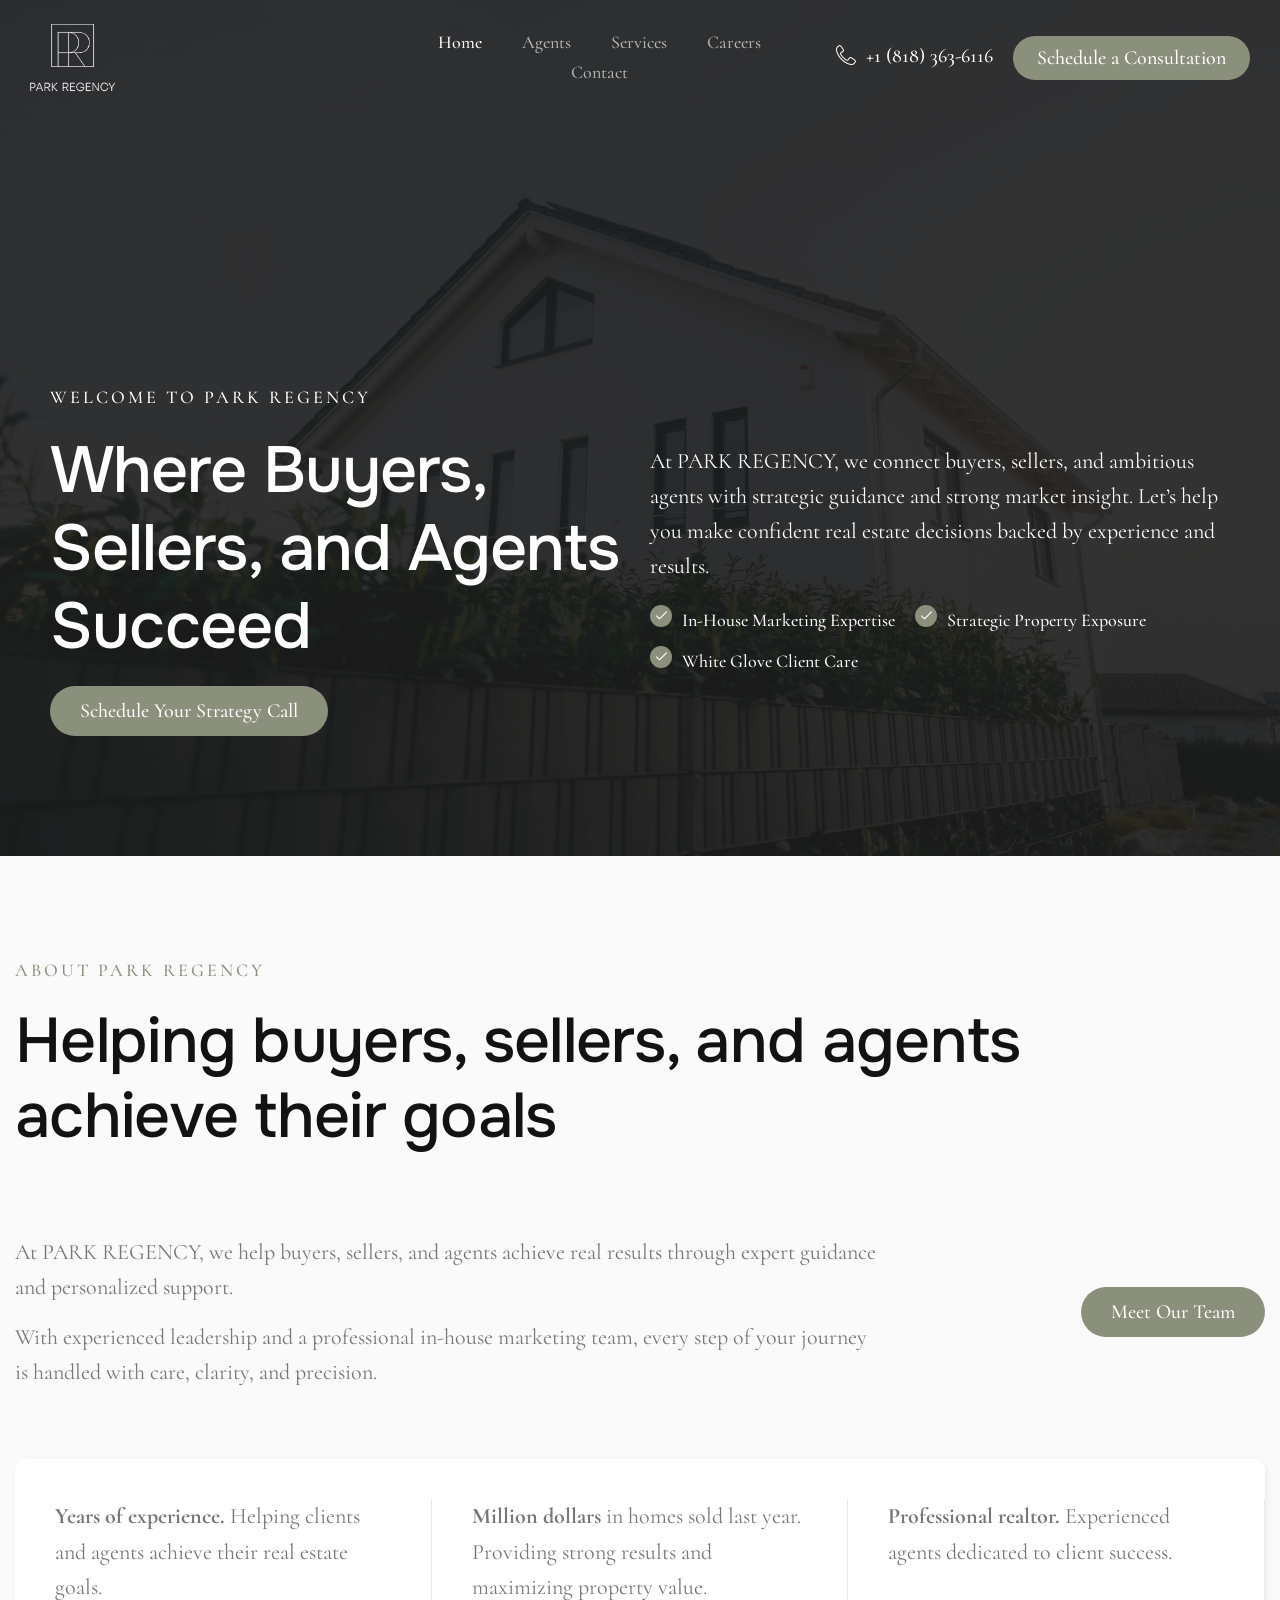
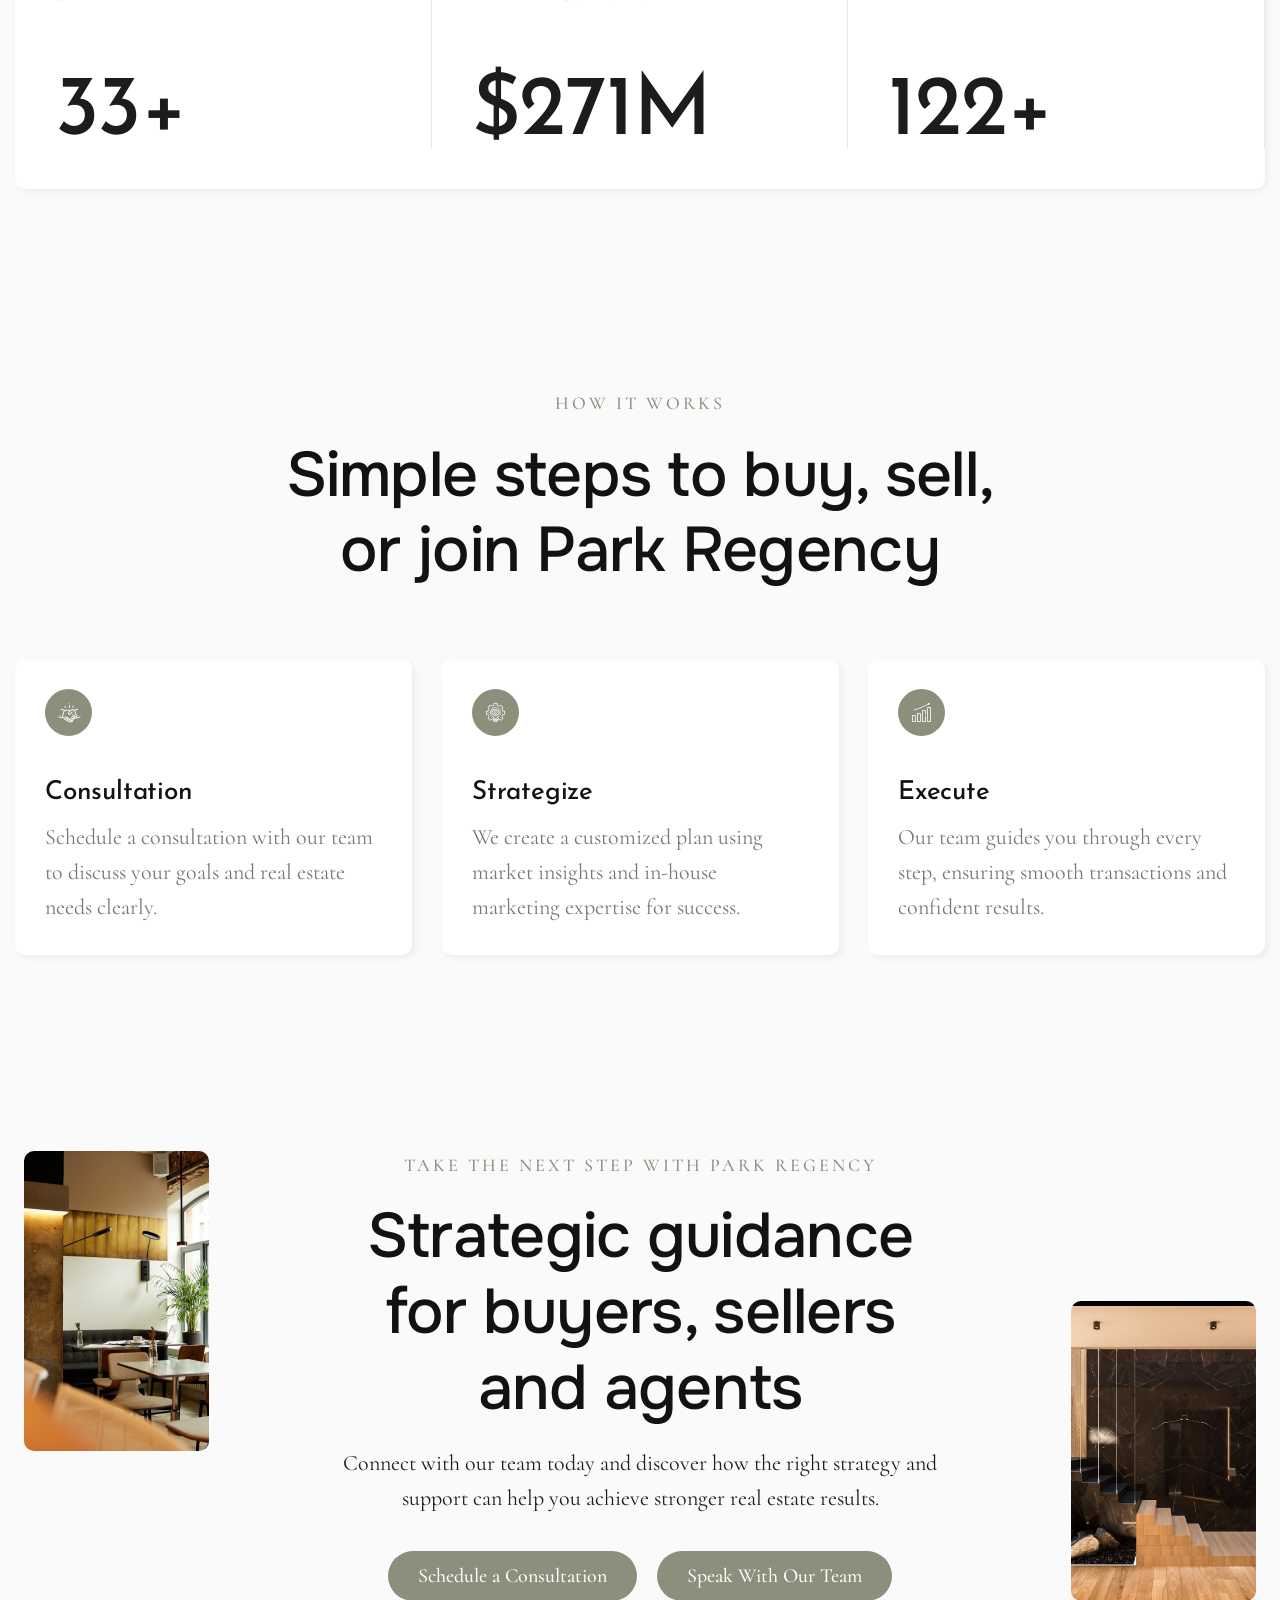
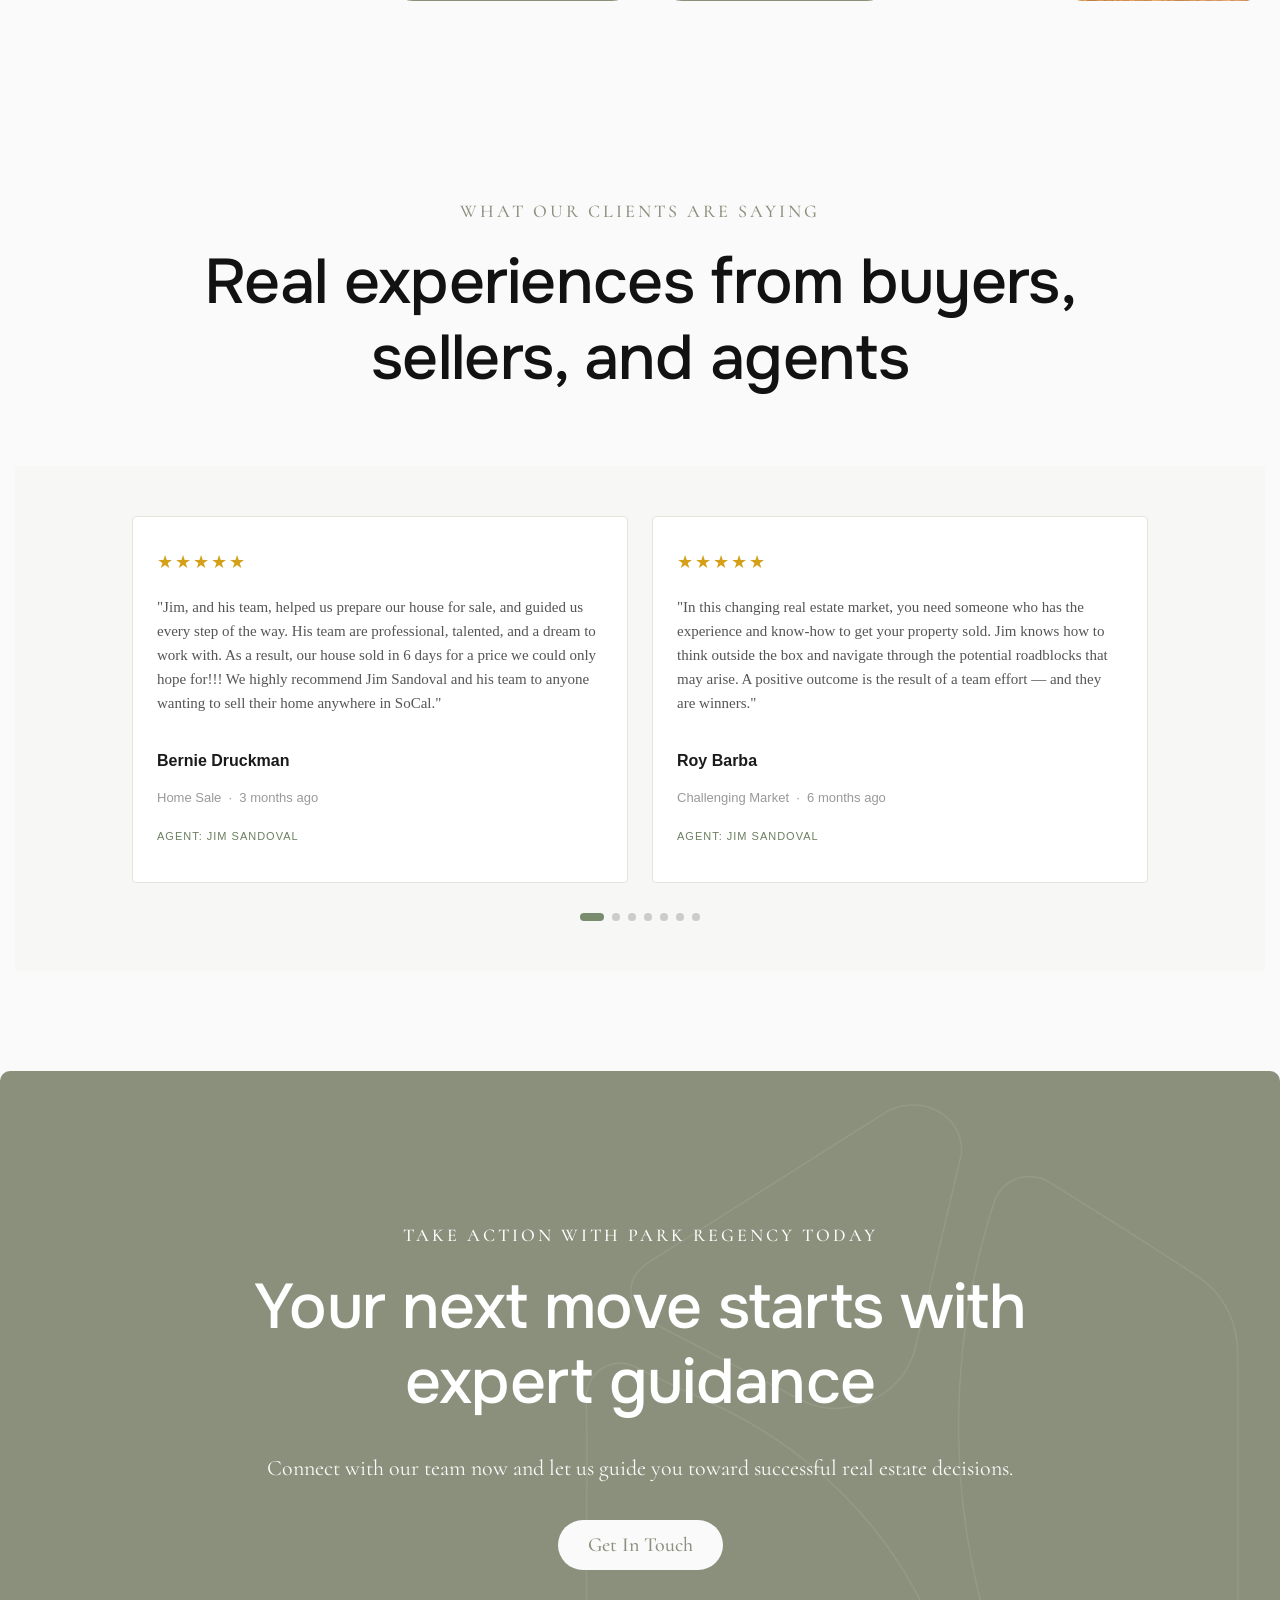
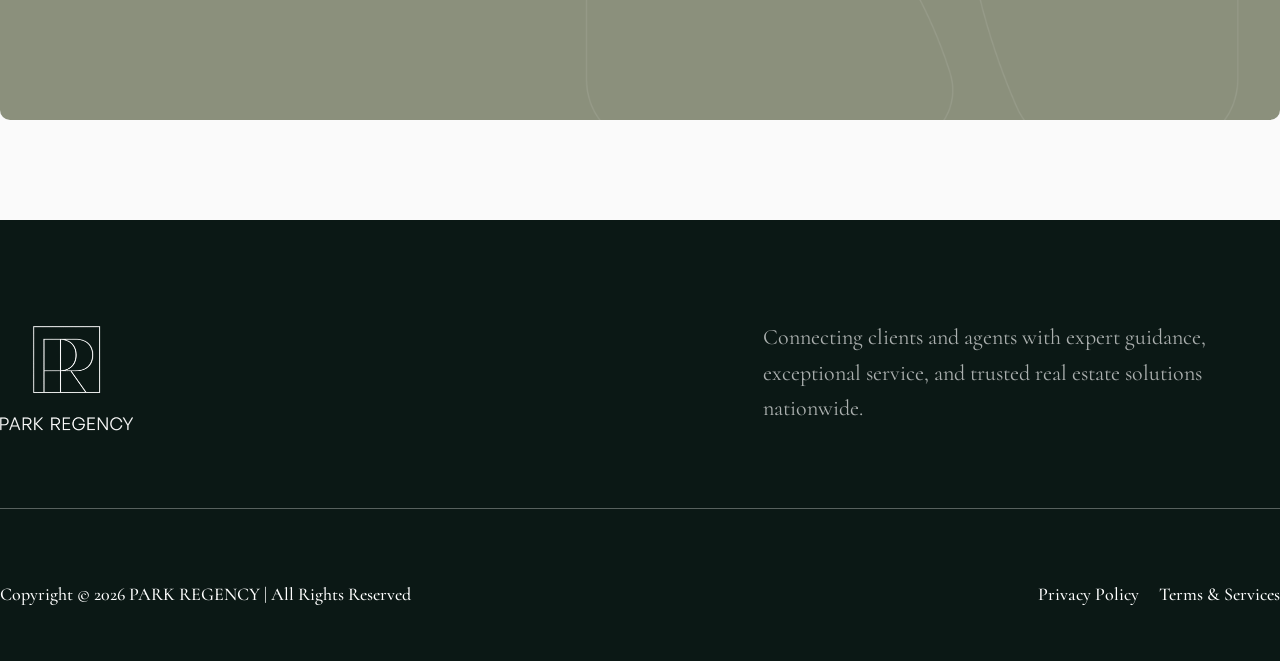
==== index.html @ 2a112068 "Static export of Park Regency website (Home, Agents, Careers, Services, Contact) Fully self-containe" ====
<!doctype html>
<html lang="en-US">
<head>
	<meta charset="UTF-8">
	<meta name="viewport" content="width=device-width, initial-scale=1">
	<link rel="profile" href="https://gmpg.org/xfn/11">
	<title>Park Regency</title>
<meta name='robots' content='max-image-preview:large' />
<style id='wp-img-auto-sizes-contain-inline-css'>
img:is([sizes=auto i],[sizes^="auto," i]){contain-intrinsic-size:3000px 1500px}
/*# sourceURL=wp-img-auto-sizes-contain-inline-css */
</style>

<link rel='stylesheet' id='gum-elementor-addon-css' href='./wp-content/plugins/gum-elementor-addon/css/style.css?ver=6.9.5' media='all' />
<link rel='stylesheet' id='owl.carousel-css' href='./wp-content/plugins/gum-elementor-addon//css/owl.carousel.css?ver=6.9.5' media='all' />
<style id='wp-emoji-styles-inline-css'>

	img.wp-smiley, img.emoji {
		display: inline !important;
		border: none !important;
		box-shadow: none !important;
		height: 1em !important;
		width: 1em !important;
		margin: 0 0.07em !important;
		vertical-align: -0.1em !important;
		background: none !important;
		padding: 0 !important;
	}
/*# sourceURL=wp-emoji-styles-inline-css */
</style>
<style id='global-styles-inline-css'>
:root{--wp--preset--aspect-ratio--square: 1;--wp--preset--aspect-ratio--4-3: 4/3;--wp--preset--aspect-ratio--3-4: 3/4;--wp--preset--aspect-ratio--3-2: 3/2;--wp--preset--aspect-ratio--2-3: 2/3;--wp--preset--aspect-ratio--16-9: 16/9;--wp--preset--aspect-ratio--9-16: 9/16;--wp--preset--color--black: #000000;--wp--preset--color--cyan-bluish-gray: #abb8c3;--wp--preset--color--white: #ffffff;--wp--preset--color--pale-pink: #f78da7;--wp--preset--color--vivid-red: #cf2e2e;--wp--preset--color--luminous-vivid-orange: #ff6900;--wp--preset--color--luminous-vivid-amber: #fcb900;--wp--preset--color--light-green-cyan: #7bdcb5;--wp--preset--color--vivid-green-cyan: #00d084;--wp--preset--color--pale-cyan-blue: #8ed1fc;--wp--preset--color--vivid-cyan-blue: #0693e3;--wp--preset--color--vivid-purple: #9b51e0;--wp--preset--gradient--vivid-cyan-blue-to-vivid-purple: linear-gradient(135deg,rgb(6,147,227) 0%,rgb(155,81,224) 100%);--wp--preset--gradient--light-green-cyan-to-vivid-green-cyan: linear-gradient(135deg,rgb(122,220,180) 0%,rgb(0,208,130) 100%);--wp--preset--gradient--luminous-vivid-amber-to-luminous-vivid-orange: linear-gradient(135deg,rgb(252,185,0) 0%,rgb(255,105,0) 100%);--wp--preset--gradient--luminous-vivid-orange-to-vivid-red: linear-gradient(135deg,rgb(255,105,0) 0%,rgb(207,46,46) 100%);--wp--preset--gradient--very-light-gray-to-cyan-bluish-gray: linear-gradient(135deg,rgb(238,238,238) 0%,rgb(169,184,195) 100%);--wp--preset--gradient--cool-to-warm-spectrum: linear-gradient(135deg,rgb(74,234,220) 0%,rgb(151,120,209) 20%,rgb(207,42,186) 40%,rgb(238,44,130) 60%,rgb(251,105,98) 80%,rgb(254,248,76) 100%);--wp--preset--gradient--blush-light-purple: linear-gradient(135deg,rgb(255,206,236) 0%,rgb(152,150,240) 100%);--wp--preset--gradient--blush-bordeaux: linear-gradient(135deg,rgb(254,205,165) 0%,rgb(254,45,45) 50%,rgb(107,0,62) 100%);--wp--preset--gradient--luminous-dusk: linear-gradient(135deg,rgb(255,203,112) 0%,rgb(199,81,192) 50%,rgb(65,88,208) 100%);--wp--preset--gradient--pale-ocean: linear-gradient(135deg,rgb(255,245,203) 0%,rgb(182,227,212) 50%,rgb(51,167,181) 100%);--wp--preset--gradient--electric-grass: linear-gradient(135deg,rgb(202,248,128) 0%,rgb(113,206,126) 100%);--wp--preset--gradient--midnight: linear-gradient(135deg,rgb(2,3,129) 0%,rgb(40,116,252) 100%);--wp--preset--font-size--small: 13px;--wp--preset--font-size--medium: 20px;--wp--preset--font-size--large: 36px;--wp--preset--font-size--x-large: 42px;--wp--preset--spacing--20: 0.44rem;--wp--preset--spacing--30: 0.67rem;--wp--preset--spacing--40: 1rem;--wp--preset--spacing--50: 1.5rem;--wp--preset--spacing--60: 2.25rem;--wp--preset--spacing--70: 3.38rem;--wp--preset--spacing--80: 5.06rem;--wp--preset--shadow--natural: 6px 6px 9px rgba(0, 0, 0, 0.2);--wp--preset--shadow--deep: 12px 12px 50px rgba(0, 0, 0, 0.4);--wp--preset--shadow--sharp: 6px 6px 0px rgba(0, 0, 0, 0.2);--wp--preset--shadow--outlined: 6px 6px 0px -3px rgb(255, 255, 255), 6px 6px rgb(0, 0, 0);--wp--preset--shadow--crisp: 6px 6px 0px rgb(0, 0, 0);}:root { --wp--style--global--content-size: 800px;--wp--style--global--wide-size: 1200px; }:where(body) { margin: 0; }.wp-site-blocks > .alignleft { float: left; margin-right: 2em; }.wp-site-blocks > .alignright { float: right; margin-left: 2em; }.wp-site-blocks > .aligncenter { justify-content: center; margin-left: auto; margin-right: auto; }:where(.wp-site-blocks) > * { margin-block-start: 24px; margin-block-end: 0; }:where(.wp-site-blocks) > :first-child { margin-block-start: 0; }:where(.wp-site-blocks) > :last-child { margin-block-end: 0; }:root { --wp--style--block-gap: 24px; }:root :where(.is-layout-flow) > :first-child{margin-block-start: 0;}:root :where(.is-layout-flow) > :last-child{margin-block-end: 0;}:root :where(.is-layout-flow) > *{margin-block-start: 24px;margin-block-end: 0;}:root :where(.is-layout-constrained) > :first-child{margin-block-start: 0;}:root :where(.is-layout-constrained) > :last-child{margin-block-end: 0;}:root :where(.is-layout-constrained) > *{margin-block-start: 24px;margin-block-end: 0;}:root :where(.is-layout-flex){gap: 24px;}:root :where(.is-layout-grid){gap: 24px;}.is-layout-flow > .alignleft{float: left;margin-inline-start: 0;margin-inline-end: 2em;}.is-layout-flow > .alignright{float: right;margin-inline-start: 2em;margin-inline-end: 0;}.is-layout-flow > .aligncenter{margin-left: auto !important;margin-right: auto !important;}.is-layout-constrained > .alignleft{float: left;margin-inline-start: 0;margin-inline-end: 2em;}.is-layout-constrained > .alignright{float: right;margin-inline-start: 2em;margin-inline-end: 0;}.is-layout-constrained > .aligncenter{margin-left: auto !important;margin-right: auto !important;}.is-layout-constrained > :where(:not(.alignleft):not(.alignright):not(.alignfull)){max-width: var(--wp--style--global--content-size);margin-left: auto !important;margin-right: auto !important;}.is-layout-constrained > .alignwide{max-width: var(--wp--style--global--wide-size);}body .is-layout-flex{display: flex;}.is-layout-flex{flex-wrap: wrap;align-items: center;}.is-layout-flex > :is(*, div){margin: 0;}body .is-layout-grid{display: grid;}.is-layout-grid > :is(*, div){margin: 0;}body{padding-top: 0px;padding-right: 0px;padding-bottom: 0px;padding-left: 0px;}a:where(:not(.wp-element-button)){text-decoration: underline;}:root :where(.wp-element-button, .wp-block-button__link){background-color: #32373c;border-width: 0;color: #fff;font-family: inherit;font-size: inherit;font-style: inherit;font-weight: inherit;letter-spacing: inherit;line-height: inherit;padding-top: calc(0.667em + 2px);padding-right: calc(1.333em + 2px);padding-bottom: calc(0.667em + 2px);padding-left: calc(1.333em + 2px);text-decoration: none;text-transform: inherit;}.has-black-color{color: var(--wp--preset--color--black) !important;}.has-cyan-bluish-gray-color{color: var(--wp--preset--color--cyan-bluish-gray) !important;}.has-white-color{color: var(--wp--preset--color--white) !important;}.has-pale-pink-color{color: var(--wp--preset--color--pale-pink) !important;}.has-vivid-red-color{color: var(--wp--preset--color--vivid-red) !important;}.has-luminous-vivid-orange-color{color: var(--wp--preset--color--luminous-vivid-orange) !important;}.has-luminous-vivid-amber-color{color: var(--wp--preset--color--luminous-vivid-amber) !important;}.has-light-green-cyan-color{color: var(--wp--preset--color--light-green-cyan) !important;}.has-vivid-green-cyan-color{color: var(--wp--preset--color--vivid-green-cyan) !important;}.has-pale-cyan-blue-color{color: var(--wp--preset--color--pale-cyan-blue) !important;}.has-vivid-cyan-blue-color{color: var(--wp--preset--color--vivid-cyan-blue) !important;}.has-vivid-purple-color{color: var(--wp--preset--color--vivid-purple) !important;}.has-black-background-color{background-color: var(--wp--preset--color--black) !important;}.has-cyan-bluish-gray-background-color{background-color: var(--wp--preset--color--cyan-bluish-gray) !important;}.has-white-background-color{background-color: var(--wp--preset--color--white) !important;}.has-pale-pink-background-color{background-color: var(--wp--preset--color--pale-pink) !important;}.has-vivid-red-background-color{background-color: var(--wp--preset--color--vivid-red) !important;}.has-luminous-vivid-orange-background-color{background-color: var(--wp--preset--color--luminous-vivid-orange) !important;}.has-luminous-vivid-amber-background-color{background-color: var(--wp--preset--color--luminous-vivid-amber) !important;}.has-light-green-cyan-background-color{background-color: var(--wp--preset--color--light-green-cyan) !important;}.has-vivid-green-cyan-background-color{background-color: var(--wp--preset--color--vivid-green-cyan) !important;}.has-pale-cyan-blue-background-color{background-color: var(--wp--preset--color--pale-cyan-blue) !important;}.has-vivid-cyan-blue-background-color{background-color: var(--wp--preset--color--vivid-cyan-blue) !important;}.has-vivid-purple-background-color{background-color: var(--wp--preset--color--vivid-purple) !important;}.has-black-border-color{border-color: var(--wp--preset--color--black) !important;}.has-cyan-bluish-gray-border-color{border-color: var(--wp--preset--color--cyan-bluish-gray) !important;}.has-white-border-color{border-color: var(--wp--preset--color--white) !important;}.has-pale-pink-border-color{border-color: var(--wp--preset--color--pale-pink) !important;}.has-vivid-red-border-color{border-color: var(--wp--preset--color--vivid-red) !important;}.has-luminous-vivid-orange-border-color{border-color: var(--wp--preset--color--luminous-vivid-orange) !important;}.has-luminous-vivid-amber-border-color{border-color: var(--wp--preset--color--luminous-vivid-amber) !important;}.has-light-green-cyan-border-color{border-color: var(--wp--preset--color--light-green-cyan) !important;}.has-vivid-green-cyan-border-color{border-color: var(--wp--preset--color--vivid-green-cyan) !important;}.has-pale-cyan-blue-border-color{border-color: var(--wp--preset--color--pale-cyan-blue) !important;}.has-vivid-cyan-blue-border-color{border-color: var(--wp--preset--color--vivid-cyan-blue) !important;}.has-vivid-purple-border-color{border-color: var(--wp--preset--color--vivid-purple) !important;}.has-vivid-cyan-blue-to-vivid-purple-gradient-background{background: var(--wp--preset--gradient--vivid-cyan-blue-to-vivid-purple) !important;}.has-light-green-cyan-to-vivid-green-cyan-gradient-background{background: var(--wp--preset--gradient--light-green-cyan-to-vivid-green-cyan) !important;}.has-luminous-vivid-amber-to-luminous-vivid-orange-gradient-background{background: var(--wp--preset--gradient--luminous-vivid-amber-to-luminous-vivid-orange) !important;}.has-luminous-vivid-orange-to-vivid-red-gradient-background{background: var(--wp--preset--gradient--luminous-vivid-orange-to-vivid-red) !important;}.has-very-light-gray-to-cyan-bluish-gray-gradient-background{background: var(--wp--preset--gradient--very-light-gray-to-cyan-bluish-gray) !important;}.has-cool-to-warm-spectrum-gradient-background{background: var(--wp--preset--gradient--cool-to-warm-spectrum) !important;}.has-blush-light-purple-gradient-background{background: var(--wp--preset--gradient--blush-light-purple) !important;}.has-blush-bordeaux-gradient-background{background: var(--wp--preset--gradient--blush-bordeaux) !important;}.has-luminous-dusk-gradient-background{background: var(--wp--preset--gradient--luminous-dusk) !important;}.has-pale-ocean-gradient-background{background: var(--wp--preset--gradient--pale-ocean) !important;}.has-electric-grass-gradient-background{background: var(--wp--preset--gradient--electric-grass) !important;}.has-midnight-gradient-background{background: var(--wp--preset--gradient--midnight) !important;}.has-small-font-size{font-size: var(--wp--preset--font-size--small) !important;}.has-medium-font-size{font-size: var(--wp--preset--font-size--medium) !important;}.has-large-font-size{font-size: var(--wp--preset--font-size--large) !important;}.has-x-large-font-size{font-size: var(--wp--preset--font-size--x-large) !important;}
:root :where(.wp-block-pullquote){font-size: 1.5em;line-height: 1.6;}
/*# sourceURL=global-styles-inline-css */
</style>
<link rel='stylesheet' id='qi-addons-for-elementor-grid-style-css' href='./wp-content/plugins/qi-addons-for-elementor/assets/css/grid.min.css?ver=1.9.5' media='all' />
<link rel='stylesheet' id='qi-addons-for-elementor-helper-parts-style-css' href='./wp-content/plugins/qi-addons-for-elementor/assets/css/helper-parts.min.css?ver=1.9.5' media='all' />
<link rel='stylesheet' id='qi-addons-for-elementor-style-css' href='./wp-content/plugins/qi-addons-for-elementor/assets/css/main.min.css?ver=1.9.5' media='all' />
<link rel='stylesheet' id='hello-elementor-css' href='./wp-content/themes/hello-elementor/assets/css/reset.css?ver=3.4.7' media='all' />
<link rel='stylesheet' id='hello-elementor-theme-style-css' href='./wp-content/themes/hello-elementor/assets/css/theme.css?ver=3.4.7' media='all' />
<link rel='stylesheet' id='hello-elementor-header-footer-css' href='./wp-content/themes/hello-elementor/assets/css/header-footer.css?ver=3.4.7' media='all' />
<link rel='stylesheet' id='elementor-frontend-css' href='./wp-content/plugins/elementor/assets/css/frontend.min.css?ver=4.1.4' media='all' />
<link rel='stylesheet' id='elementor-post-11-css' href='./wp-content/uploads/elementor/css/post-11.css?ver=1785735395' media='all' />
<link rel='stylesheet' id='elementor-pro-css' href='./wp-content/plugins/elementor-pro/assets/css/frontend.min.css?ver=3.23.2' media='all' />
<link rel='stylesheet' id='e-animation-fadeInUp-css' href='./wp-content/plugins/elementor/assets/lib/animations/styles/fadeInUp.min.css?ver=4.1.4' media='all' />
<link rel='stylesheet' id='widget-heading-css' href='./wp-content/plugins/elementor/assets/css/widget-heading.min.css?ver=4.1.4' media='all' />
<link rel='stylesheet' id='widget-icon-box-css' href='./wp-content/plugins/elementor/assets/css/widget-icon-box.min.css?ver=4.1.4' media='all' />
<link rel='stylesheet' id='widget-counter-css' href='./wp-content/plugins/elementor/assets/css/widget-counter.min.css?ver=4.1.4' media='all' />
<link rel='stylesheet' id='e-animation-slideInUp-css' href='./wp-content/plugins/elementor/assets/lib/animations/styles/slideInUp.min.css?ver=4.1.4' media='all' />
<link rel='stylesheet' id='widget-image-css' href='./wp-content/plugins/elementor/assets/css/widget-image.min.css?ver=4.1.4' media='all' />
<link rel='stylesheet' id='e-animation-slideInDown-css' href='./wp-content/plugins/elementor/assets/lib/animations/styles/slideInDown.min.css?ver=4.1.4' media='all' />
<link rel='stylesheet' id='swiper-css' href='./wp-content/plugins/qi-addons-for-elementor/assets/plugins/swiper/8.4.5/swiper.min.css?ver=8.4.5' media='all' />
<link rel='stylesheet' id='elementor-post-19-css' href='./wp-content/uploads/elementor/css/post-19.css?ver=1785735396' media='all' />
<link rel='stylesheet' id='elementor-post-158-css' href='./wp-content/uploads/elementor/css/post-158.css?ver=1785735396' media='all' />
<link rel='stylesheet' id='elementor-post-160-css' href='./wp-content/uploads/elementor/css/post-160.css?ver=1785735396' media='all' />
<link rel='stylesheet' id='ekit-widget-styles-css' href='./wp-content/plugins/elementskit-lite/widgets/init/assets/css/widget-styles.css?ver=3.9.7' media='all' />
<link rel='stylesheet' id='ekit-responsive-css' href='./wp-content/plugins/elementskit-lite/widgets/init/assets/css/responsive.css?ver=3.9.7' media='all' />
<link rel='stylesheet' id='elementor-gf-josefinsans-css' href='https://fonts.googleapis.com/css?family=Josefin+Sans:100,100italic,200,200italic,300,300italic,400,400italic,500,500italic,600,600italic,700,700italic,800,800italic,900,900italic&#038;display=swap' media='all' />
<link rel='stylesheet' id='elementor-gf-cormorant-css' href='https://fonts.googleapis.com/css?family=Cormorant:100,100italic,200,200italic,300,300italic,400,400italic,500,500italic,600,600italic,700,700italic,800,800italic,900,900italic&#038;display=swap' media='all' />
<link rel='stylesheet' id='elementor-gf-onest-css' href='https://fonts.googleapis.com/css?family=Onest:100,100italic,200,200italic,300,300italic,400,400italic,500,500italic,600,600italic,700,700italic,800,800italic,900,900italic&#038;display=swap' media='all' />
<link rel='stylesheet' id='elementor-icons-ekiticons-css' href='./wp-content/plugins/elementskit-lite/modules/elementskit-icon-pack/assets/css/ekiticons.css?ver=3.9.7' media='all' />
<script type='text/javascript'>
		var elementskit = {
			resturl: './wp-json/elementskit/v1/',
		}

		</script><script src="wp-includes/js/jquery/jquery.min.js" id="jquery-core-js"></script>
<script src="wp-includes/js/jquery/jquery-migrate.min.js" id="jquery-migrate-js"></script>
<script src="wp-content/plugins/gum-elementor-addon/js/allscripts.js" id="gum-elementor-addon-js"></script>
<script src="wp-content/plugins/gum-elementor-addon/js/owl.carousel.min.js" id="owl.carousel-js"></script>
<script src="wp-content/plugins/gum-elementor-addon/js/price-table.js" id="gum-price-table-js"></script>
<link rel="alternate" title="JSON" type="application/json" href="./wp-json/wp/v2/pages/19" /><meta name="generator" content="WordPress 6.9.5" />
<link rel="canonical" href="index.html" />
<link rel='shortlink' href='./' />
<meta name="generator" content="Elementor 4.1.4; features: e_font_icon_svg, additional_custom_breakpoints; settings: css_print_method-external, google_font-enabled, font_display-swap">
			<style>
				.e-con.e-parent:nth-of-type(n+4):not(.e-lazyloaded):not(.e-no-lazyload),
				.e-con.e-parent:nth-of-type(n+4):not(.e-lazyloaded):not(.e-no-lazyload) * {
					background-image: none !important;
				}
				@media screen and (max-height: 1024px) {
					.e-con.e-parent:nth-of-type(n+3):not(.e-lazyloaded):not(.e-no-lazyload),
					.e-con.e-parent:nth-of-type(n+3):not(.e-lazyloaded):not(.e-no-lazyload) * {
						background-image: none !important;
					}
				}
				@media screen and (max-height: 640px) {
					.e-con.e-parent:nth-of-type(n+2):not(.e-lazyloaded):not(.e-no-lazyload),
					.e-con.e-parent:nth-of-type(n+2):not(.e-lazyloaded):not(.e-no-lazyload) * {
						background-image: none !important;
					}
				}
			</style>
						<meta name="theme-color" content="#FAFAFA">
			<link rel="icon" href="wp-content/uploads/2026/07/cropped-Park-Regency-32x32.png" sizes="32x32" />
<link rel="icon" href="wp-content/uploads/2026/07/cropped-Park-Regency-192x192.png" sizes="192x192" />
<link rel="apple-touch-icon" href="wp-content/uploads/2026/07/cropped-Park-Regency-180x180.png" />
<meta name="msapplication-TileImage" content="wp-content/uploads/2026/07/cropped-Park-Regency-270x270.png" />
</head>
<body class="home wp-singular page-template page-template-elementor_header_footer page page-id-19 wp-custom-logo wp-embed-responsive wp-theme-hello-elementor qodef-qi--no-touch qi-addons-for-elementor-1.9.5 hello-elementor-default elementor-default elementor-template-full-width elementor-kit-11 elementor-page elementor-page-19">


<a class="skip-link screen-reader-text" href="#content">Skip to content</a>

		<div data-elementor-type="header" data-elementor-id="158" class="elementor elementor-158 elementor-location-header" data-elementor-post-type="elementor_library">
			<div class="elementor-element elementor-element-3a07578 e-con-full e-flex e-con e-parent" data-id="3a07578" data-element_type="container" data-e-type="container">
		<div class="elementor-element elementor-element-17a801c e-con-full e-flex e-con e-child" data-id="17a801c" data-element_type="container" data-e-type="container">
				<div class="elementor-element elementor-element-7e47013 elementor-widget elementor-widget-image" data-id="7e47013" data-element_type="widget" data-e-type="widget" data-widget_type="image.default">
																<a href="index.html">
							<img fetchpriority="high" width="531" height="470" src="wp-content/uploads/2026/02/Park-Regency-Logo.png" class="attachment-large size-large wp-image-340" alt="" srcset="./wp-content/uploads/2026/02/Park-Regency-Logo.png 531w, ./wp-content/uploads/2026/02/Park-Regency-Logo-300x266.png 300w" sizes="(max-width: 531px) 100vw, 531px" />								</a>
															</div>
				</div>
		<div class="elementor-element elementor-element-60ac7c7 e-con-full e-flex e-con e-child" data-id="60ac7c7" data-element_type="container" data-e-type="container">
				<div class="elementor-element elementor-element-f67ac27 elementor-widget elementor-widget-ekit-nav-menu" data-id="f67ac27" data-element_type="widget" data-e-type="widget" data-widget_type="ekit-nav-menu.default">
				<div class="elementor-widget-container">
							<nav class="ekit-wid-con ekit_menu_responsive_tablet"
			data-hamburger-icon="icon icon-menu-7"
			data-hamburger-icon-type="icon"
			data-responsive-breakpoint="1024">
			            <button class="elementskit-menu-hamburger elementskit-menu-toggler"  type="button" aria-label="hamburger-icon">
                <i aria-hidden="true" class="ekit-menu-icon icon icon-menu-7"></i>            </button>
            <div id="ekit-megamenu-main-menu" class="elementskit-menu-container elementskit-menu-offcanvas-elements elementskit-navbar-nav-default ekit-nav-menu-one-page- ekit-nav-dropdown-hover"><ul id="menu-main-menu" class="elementskit-navbar-nav elementskit-menu-po-center submenu-click-on-icon"><li id="menu-item-219" class="menu-item menu-item-type-post_type menu-item-object-page menu-item-home current-menu-item page_item page-item-19 current_page_item menu-item-219 nav-item elementskit-mobile-builder-content active" data-vertical-menu=750px><a href="index.html" class="ekit-menu-nav-link active">Home</a></li>
<li id="menu-item-220" class="menu-item menu-item-type-post_type menu-item-object-page menu-item-220 nav-item elementskit-mobile-builder-content" data-vertical-menu=750px><a href="agents/index.html" class="ekit-menu-nav-link">Agents</a></li>
<li id="menu-item-486" class="menu-item menu-item-type-post_type menu-item-object-page menu-item-486 nav-item elementskit-mobile-builder-content" data-vertical-menu=750px><a href="services/index.html" class="ekit-menu-nav-link">Services</a></li>
<li id="menu-item-221" class="menu-item menu-item-type-post_type menu-item-object-page menu-item-221 nav-item elementskit-mobile-builder-content" data-vertical-menu=750px><a href="careers/index.html" class="ekit-menu-nav-link">Careers</a></li>
<li id="menu-item-222" class="menu-item menu-item-type-post_type menu-item-object-page menu-item-222 nav-item elementskit-mobile-builder-content" data-vertical-menu=750px><a href="contact/index.html" class="ekit-menu-nav-link">Contact</a></li>
</ul><div class="elementskit-nav-identity-panel"><a class="elementskit-nav-logo" href="index.html" target="" rel=""><img src="wp-content/uploads/2026/02/Park_Regency-removebg-preview.png" title="Park_Regency-removebg-preview" alt="Park_Regency-removebg-preview" decoding="async" /></a><button class="elementskit-menu-close elementskit-menu-toggler" type="button">X</button></div></div>
			<div class="elementskit-menu-overlay elementskit-menu-offcanvas-elements elementskit-menu-toggler ekit-nav-menu--overlay"></div>        </nav>
						</div>
				</div>
				</div>
		<div class="elementor-element elementor-element-e8739ba e-con-full elementor-hidden-tablet elementor-hidden-mobile e-flex e-con e-child" data-id="e8739ba" data-element_type="container" data-e-type="container">
				<div class="elementor-element elementor-element-ff59b00 elementor-hidden-mobile elementor-widget elementor-widget-button" data-id="ff59b00" data-element_type="widget" data-e-type="widget" data-widget_type="button.default">
										<a class="elementor-button elementor-button-link elementor-size-sm" href="tel:8183636116">
						<span class="elementor-button-content-wrapper">
						<span class="elementor-button-icon">
				<i aria-hidden="true" class="icon icon-phone-handset"></i>			</span>
									<span class="elementor-button-text">+1 (818) 363-6116</span>
					</span>
					</a>
								</div>
				<div class="elementor-element elementor-element-360dc03 elementor-widget elementor-widget-button" data-id="360dc03" data-element_type="widget" data-e-type="widget" data-widget_type="button.default">
										<a class="elementor-button elementor-button-link elementor-size-sm" href="contact/index.html">
						<span class="elementor-button-content-wrapper">
									<span class="elementor-button-text">Schedule a Consultation</span>
					</span>
					</a>
								</div>
				</div>
				</div>
				</div>
				<div data-elementor-type="wp-page" data-elementor-id="19" class="elementor elementor-19" data-elementor-post-type="page">
				<div class="elementor-element elementor-element-e2c8985 e-con-full e-flex e-con e-child" data-id="e2c8985" data-element_type="container" data-e-type="container" data-settings="{&quot;background_background&quot;:&quot;video&quot;,&quot;background_video_link&quot;:&quot;https:\/\/youtu.be\/mJVuZiK9a6I?si=RBLZuBgLTgXJ-PGw&quot;,&quot;background_video_start&quot;:9,&quot;background_video_end&quot;:87,&quot;background_play_on_mobile&quot;:&quot;yes&quot;,&quot;background_privacy_mode&quot;:&quot;yes&quot;}">
		<div class="elementor-background-video-container">
							<div class="elementor-background-video-embed" role="presentation"></div>
						</div><div class="elementor-element elementor-element-aa69d1e e-flex e-con-boxed e-con e-child" data-id="aa69d1e" data-element_type="container" data-e-type="container">
					<div class="e-con-inner">
		<div class="elementor-element elementor-element-6a911b7 e-con-full e-flex e-con e-child" data-id="6a911b7" data-element_type="container" data-e-type="container">
		<div class="elementor-element elementor-element-b78325a e-con-full e-flex e-con e-child" data-id="b78325a" data-element_type="container" data-e-type="container">
				<div class="elementor-element elementor-element-0f518b7 elementor-widget__width-auto elementor-invisible elementor-widget elementor-widget-text-editor" data-id="0f518b7" data-element_type="widget" data-e-type="widget" data-settings="{&quot;_animation&quot;:&quot;fadeInUp&quot;}" data-widget_type="text-editor.default">
									<p>Welcome to PARK REGENCY</p>								</div>
				<div class="elementor-element elementor-element-2d84d28 elementor-widget__width-initial elementor-invisible elementor-widget elementor-widget-heading" data-id="2d84d28" data-element_type="widget" data-e-type="widget" data-settings="{&quot;_animation&quot;:&quot;fadeInUp&quot;,&quot;_animation_delay&quot;:200}" data-widget_type="heading.default">
					<h1 class="elementor-heading-title elementor-size-default">Where Buyers, Sellers, and Agents Succeed</h1>				</div>
				<div class="elementor-element elementor-element-76f8878 elementor-hidden-mobile elementor-invisible elementor-widget elementor-widget-button" data-id="76f8878" data-element_type="widget" data-e-type="widget" data-settings="{&quot;_animation&quot;:&quot;fadeInUp&quot;,&quot;_animation_delay&quot;:400}" data-widget_type="button.default">
										<a class="elementor-button elementor-button-link elementor-size-sm" href="contact/index.html">
						<span class="elementor-button-content-wrapper">
									<span class="elementor-button-text">Schedule Your Strategy Call</span>
					</span>
					</a>
								</div>
				</div>
				</div>
		<div class="elementor-element elementor-element-699a3a3 e-con-full e-flex e-con e-child" data-id="699a3a3" data-element_type="container" data-e-type="container">
		<div class="elementor-element elementor-element-c610637 e-con-full e-flex e-con e-child" data-id="c610637" data-element_type="container" data-e-type="container">
				<div class="elementor-element elementor-element-9df35c8 elementor-widget-tablet__width-inherit elementor-invisible elementor-widget elementor-widget-text-editor" data-id="9df35c8" data-element_type="widget" data-e-type="widget" data-settings="{&quot;_animation&quot;:&quot;fadeInUp&quot;,&quot;_animation_delay&quot;:400}" data-widget_type="text-editor.default">
									<p>At PARK REGENCY, we connect buyers, sellers, and ambitious agents with strategic guidance and strong market insight. Let’s help you make confident real estate decisions backed by experience and results.</p>								</div>
		<div class="elementor-element elementor-element-1301d27 e-con-full e-flex elementor-invisible e-con e-child" data-id="1301d27" data-element_type="container" data-e-type="container" data-settings="{&quot;animation&quot;:&quot;fadeInUp&quot;,&quot;animation_delay&quot;:600}">
				<div class="elementor-element elementor-element-5c9c05d elementor-view-stacked elementor-position-inline-start elementor-mobile-position-inline-start elementor-shape-circle elementor-widget elementor-widget-icon-box" data-id="5c9c05d" data-element_type="widget" data-e-type="widget" data-widget_type="icon-box.default">
							<div class="elementor-icon-box-wrapper">

						<div class="elementor-icon-box-icon">
				<span  class="elementor-icon">
				<i aria-hidden="true" class="icon icon-tick"></i>				</span>
			</div>
			
						<div class="elementor-icon-box-content">

									<h3 class="elementor-icon-box-title">
						<span  >
							In-House Marketing Expertise						</span>
					</h3>
				
				
			</div>
			
		</div>
						</div>
				<div class="elementor-element elementor-element-d3a81c7 elementor-view-stacked elementor-position-inline-start elementor-mobile-position-inline-start elementor-shape-circle elementor-widget elementor-widget-icon-box" data-id="d3a81c7" data-element_type="widget" data-e-type="widget" data-widget_type="icon-box.default">
							<div class="elementor-icon-box-wrapper">

						<div class="elementor-icon-box-icon">
				<span  class="elementor-icon">
				<i aria-hidden="true" class="icon icon-tick"></i>				</span>
			</div>
			
						<div class="elementor-icon-box-content">

									<h3 class="elementor-icon-box-title">
						<span  >
							Strategic Property Exposure						</span>
					</h3>
				
				
			</div>
			
		</div>
						</div>
				<div class="elementor-element elementor-element-e50e58e elementor-view-stacked elementor-position-inline-start elementor-mobile-position-inline-start elementor-shape-circle elementor-widget elementor-widget-icon-box" data-id="e50e58e" data-element_type="widget" data-e-type="widget" data-widget_type="icon-box.default">
							<div class="elementor-icon-box-wrapper">

						<div class="elementor-icon-box-icon">
				<span  class="elementor-icon">
				<i aria-hidden="true" class="icon icon-tick"></i>				</span>
			</div>
			
						<div class="elementor-icon-box-content">

									<h3 class="elementor-icon-box-title">
						<span  >
							White Glove Client Care						</span>
					</h3>
				
				
			</div>
			
		</div>
						</div>
				<div class="elementor-element elementor-element-457f07a elementor-hidden-desktop elementor-hidden-tablet elementor-invisible elementor-widget elementor-widget-button" data-id="457f07a" data-element_type="widget" data-e-type="widget" data-settings="{&quot;_animation&quot;:&quot;fadeInUp&quot;,&quot;_animation_delay&quot;:400}" data-widget_type="button.default">
										<a class="elementor-button elementor-button-link elementor-size-sm" href="contact/index.html">
						<span class="elementor-button-content-wrapper">
									<span class="elementor-button-text">Schedule Your Strategy Call</span>
					</span>
					</a>
								</div>
				</div>
				</div>
				</div>
					</div>
				</div>
				</div>
		<div class="elementor-element elementor-element-a5dfd3d e-con-full elementor-hidden-desktop elementor-hidden-tablet elementor-hidden-mobile e-flex e-con e-child" data-id="a5dfd3d" data-element_type="container" data-e-type="container" data-settings="{&quot;background_background&quot;:&quot;video&quot;,&quot;background_video_link&quot;:&quot;https:\/\/youtu.be\/mJVuZiK9a6I?si=RBLZuBgLTgXJ-PGw&quot;,&quot;background_video_start&quot;:9,&quot;background_video_end&quot;:87,&quot;background_play_on_mobile&quot;:&quot;yes&quot;,&quot;background_privacy_mode&quot;:&quot;yes&quot;}">
		<div class="elementor-background-video-container">
							<div class="elementor-background-video-embed" role="presentation"></div>
						</div><div class="elementor-element elementor-element-b40c24d e-con-full e-flex e-con e-child" data-id="b40c24d" data-element_type="container" data-e-type="container">
				<div class="elementor-element elementor-element-28ba77b elementor-widget__width-auto elementor-invisible elementor-widget elementor-widget-text-editor" data-id="28ba77b" data-element_type="widget" data-e-type="widget" data-settings="{&quot;_animation&quot;:&quot;fadeInUp&quot;}" data-widget_type="text-editor.default">
									<p>Welcome to Park Regency</p>								</div>
				<div class="elementor-element elementor-element-ddf5606 elementor-widget__width-initial elementor-invisible elementor-widget elementor-widget-heading" data-id="ddf5606" data-element_type="widget" data-e-type="widget" data-settings="{&quot;_animation&quot;:&quot;fadeInUp&quot;,&quot;_animation_delay&quot;:200}" data-widget_type="heading.default">
					<h1 class="elementor-heading-title elementor-size-default">Where Buyers, Sellers, and Agents Succeed</h1>				</div>
				<div class="elementor-element elementor-element-19b6b73 elementor-hidden-mobile elementor-invisible elementor-widget elementor-widget-button" data-id="19b6b73" data-element_type="widget" data-e-type="widget" data-settings="{&quot;_animation&quot;:&quot;fadeInUp&quot;,&quot;_animation_delay&quot;:400}" data-widget_type="button.default">
										<a class="elementor-button elementor-button-link elementor-size-sm" href="contact/index.html">
						<span class="elementor-button-content-wrapper">
									<span class="elementor-button-text">Schedule Your Strategy Call</span>
					</span>
					</a>
								</div>
				</div>
		<div class="elementor-element elementor-element-f4a05e9 e-con-full e-flex e-con e-child" data-id="f4a05e9" data-element_type="container" data-e-type="container">
				<div class="elementor-element elementor-element-88b142a elementor-widget-tablet__width-inherit elementor-invisible elementor-widget elementor-widget-text-editor" data-id="88b142a" data-element_type="widget" data-e-type="widget" data-settings="{&quot;_animation&quot;:&quot;fadeInUp&quot;,&quot;_animation_delay&quot;:400}" data-widget_type="text-editor.default">
									<p>At Park Regency, we connect buyers, sellers, and ambitious agents with strategic guidance and strong market insight. Let’s help you make confident real estate decisions backed by experience and results.</p>								</div>
		<div class="elementor-element elementor-element-ea7a773 e-con-full e-flex elementor-invisible e-con e-child" data-id="ea7a773" data-element_type="container" data-e-type="container" data-settings="{&quot;animation&quot;:&quot;fadeInUp&quot;,&quot;animation_delay&quot;:600}">
				<div class="elementor-element elementor-element-1d05517 elementor-view-stacked elementor-position-inline-start elementor-mobile-position-inline-start elementor-shape-circle elementor-widget elementor-widget-icon-box" data-id="1d05517" data-element_type="widget" data-e-type="widget" data-widget_type="icon-box.default">
							<div class="elementor-icon-box-wrapper">

						<div class="elementor-icon-box-icon">
				<span  class="elementor-icon">
				<i aria-hidden="true" class="icon icon-tick"></i>				</span>
			</div>
			
						<div class="elementor-icon-box-content">

									<h3 class="elementor-icon-box-title">
						<span  >
							In-House Marketing Expertise						</span>
					</h3>
				
				
			</div>
			
		</div>
						</div>
				<div class="elementor-element elementor-element-5b846c7 elementor-view-stacked elementor-position-inline-start elementor-mobile-position-inline-start elementor-shape-circle elementor-widget elementor-widget-icon-box" data-id="5b846c7" data-element_type="widget" data-e-type="widget" data-widget_type="icon-box.default">
							<div class="elementor-icon-box-wrapper">

						<div class="elementor-icon-box-icon">
				<span  class="elementor-icon">
				<i aria-hidden="true" class="icon icon-tick"></i>				</span>
			</div>
			
						<div class="elementor-icon-box-content">

									<h3 class="elementor-icon-box-title">
						<span  >
							Strategic Property Exposure						</span>
					</h3>
				
				
			</div>
			
		</div>
						</div>
				<div class="elementor-element elementor-element-be46f3f elementor-view-stacked elementor-position-inline-start elementor-mobile-position-inline-start elementor-shape-circle elementor-widget elementor-widget-icon-box" data-id="be46f3f" data-element_type="widget" data-e-type="widget" data-widget_type="icon-box.default">
							<div class="elementor-icon-box-wrapper">

						<div class="elementor-icon-box-icon">
				<span  class="elementor-icon">
				<i aria-hidden="true" class="icon icon-tick"></i>				</span>
			</div>
			
						<div class="elementor-icon-box-content">

									<h3 class="elementor-icon-box-title">
						<span  >
							White Glove Client Care						</span>
					</h3>
				
				
			</div>
			
		</div>
						</div>
				<div class="elementor-element elementor-element-baaa184 elementor-hidden-desktop elementor-hidden-tablet elementor-invisible elementor-widget elementor-widget-button" data-id="baaa184" data-element_type="widget" data-e-type="widget" data-settings="{&quot;_animation&quot;:&quot;fadeInUp&quot;,&quot;_animation_delay&quot;:400}" data-widget_type="button.default">
										<a class="elementor-button elementor-button-link elementor-size-sm" href="contact/index.html">
						<span class="elementor-button-content-wrapper">
									<span class="elementor-button-text">Schedule Your Strategy Call</span>
					</span>
					</a>
								</div>
				</div>
				</div>
		<div class="elementor-element elementor-element-4c7b57c e-flex e-con-boxed e-con e-child" data-id="4c7b57c" data-element_type="container" data-e-type="container">
					<div class="e-con-inner">
		<div class="elementor-element elementor-element-03c69ee e-con-full e-flex e-con e-child" data-id="03c69ee" data-element_type="container" data-e-type="container">
		<div class="elementor-element elementor-element-21e0793 e-con-full e-flex e-con e-child" data-id="21e0793" data-element_type="container" data-e-type="container">
				<div class="elementor-element elementor-element-5f35d23 elementor-widget__width-auto elementor-invisible elementor-widget elementor-widget-text-editor" data-id="5f35d23" data-element_type="widget" data-e-type="widget" data-settings="{&quot;_animation&quot;:&quot;fadeInUp&quot;}" data-widget_type="text-editor.default">
									<p>Welcome to Park Regency</p>								</div>
				<div class="elementor-element elementor-element-4b1c3de elementor-widget__width-initial elementor-invisible elementor-widget elementor-widget-heading" data-id="4b1c3de" data-element_type="widget" data-e-type="widget" data-settings="{&quot;_animation&quot;:&quot;fadeInUp&quot;,&quot;_animation_delay&quot;:200}" data-widget_type="heading.default">
					<h1 class="elementor-heading-title elementor-size-default">Where Buyers, Sellers, and Agents Succeed</h1>				</div>
				<div class="elementor-element elementor-element-5e34fad elementor-hidden-mobile elementor-invisible elementor-widget elementor-widget-button" data-id="5e34fad" data-element_type="widget" data-e-type="widget" data-settings="{&quot;_animation&quot;:&quot;fadeInUp&quot;,&quot;_animation_delay&quot;:400}" data-widget_type="button.default">
										<a class="elementor-button elementor-button-link elementor-size-sm" href="contact/index.html">
						<span class="elementor-button-content-wrapper">
									<span class="elementor-button-text">Schedule Your Strategy Call</span>
					</span>
					</a>
								</div>
				</div>
				</div>
		<div class="elementor-element elementor-element-8c1088a e-con-full e-flex e-con e-child" data-id="8c1088a" data-element_type="container" data-e-type="container">
		<div class="elementor-element elementor-element-1bba27e e-con-full e-flex e-con e-child" data-id="1bba27e" data-element_type="container" data-e-type="container">
				<div class="elementor-element elementor-element-7c0ab72 elementor-widget-tablet__width-inherit elementor-invisible elementor-widget elementor-widget-text-editor" data-id="7c0ab72" data-element_type="widget" data-e-type="widget" data-settings="{&quot;_animation&quot;:&quot;fadeInUp&quot;,&quot;_animation_delay&quot;:400}" data-widget_type="text-editor.default">
									<p>At Park Regency, we connect buyers, sellers, and ambitious agents with strategic guidance and strong market insight. Let’s help you make confident real estate decisions backed by experience and results.</p>								</div>
		<div class="elementor-element elementor-element-fe9816c e-con-full e-flex elementor-invisible e-con e-child" data-id="fe9816c" data-element_type="container" data-e-type="container" data-settings="{&quot;animation&quot;:&quot;fadeInUp&quot;,&quot;animation_delay&quot;:600}">
				<div class="elementor-element elementor-element-069ecaf elementor-view-stacked elementor-position-inline-start elementor-mobile-position-inline-start elementor-shape-circle elementor-widget elementor-widget-icon-box" data-id="069ecaf" data-element_type="widget" data-e-type="widget" data-widget_type="icon-box.default">
							<div class="elementor-icon-box-wrapper">

						<div class="elementor-icon-box-icon">
				<span  class="elementor-icon">
				<i aria-hidden="true" class="icon icon-tick"></i>				</span>
			</div>
			
						<div class="elementor-icon-box-content">

									<h3 class="elementor-icon-box-title">
						<span  >
							In-House Marketing Expertise						</span>
					</h3>
				
				
			</div>
			
		</div>
						</div>
				<div class="elementor-element elementor-element-4a24eb5 elementor-view-stacked elementor-position-inline-start elementor-mobile-position-inline-start elementor-shape-circle elementor-widget elementor-widget-icon-box" data-id="4a24eb5" data-element_type="widget" data-e-type="widget" data-widget_type="icon-box.default">
							<div class="elementor-icon-box-wrapper">

						<div class="elementor-icon-box-icon">
				<span  class="elementor-icon">
				<i aria-hidden="true" class="icon icon-tick"></i>				</span>
			</div>
			
						<div class="elementor-icon-box-content">

									<h3 class="elementor-icon-box-title">
						<span  >
							Strategic Property Exposure						</span>
					</h3>
				
				
			</div>
			
		</div>
						</div>
				<div class="elementor-element elementor-element-e1be113 elementor-view-stacked elementor-position-inline-start elementor-mobile-position-inline-start elementor-shape-circle elementor-widget elementor-widget-icon-box" data-id="e1be113" data-element_type="widget" data-e-type="widget" data-widget_type="icon-box.default">
							<div class="elementor-icon-box-wrapper">

						<div class="elementor-icon-box-icon">
				<span  class="elementor-icon">
				<i aria-hidden="true" class="icon icon-tick"></i>				</span>
			</div>
			
						<div class="elementor-icon-box-content">

									<h3 class="elementor-icon-box-title">
						<span  >
							White Glove Client Care						</span>
					</h3>
				
				
			</div>
			
		</div>
						</div>
				<div class="elementor-element elementor-element-29d26ea elementor-hidden-desktop elementor-hidden-tablet elementor-invisible elementor-widget elementor-widget-button" data-id="29d26ea" data-element_type="widget" data-e-type="widget" data-settings="{&quot;_animation&quot;:&quot;fadeInUp&quot;,&quot;_animation_delay&quot;:400}" data-widget_type="button.default">
										<a class="elementor-button elementor-button-link elementor-size-sm" href="contact/index.html">
						<span class="elementor-button-content-wrapper">
									<span class="elementor-button-text">Schedule Your Strategy Call</span>
					</span>
					</a>
								</div>
				</div>
				</div>
				</div>
					</div>
				</div>
				</div>
		<div class="elementor-element elementor-element-27ca8aed e-flex e-con-boxed e-con e-parent" data-id="27ca8aed" data-element_type="container" data-e-type="container">
					<div class="e-con-inner">
				<div class="elementor-element elementor-element-31785701 elementor-widget__width-auto elementor-invisible elementor-widget elementor-widget-text-editor" data-id="31785701" data-element_type="widget" data-e-type="widget" data-settings="{&quot;_animation&quot;:&quot;fadeInUp&quot;}" data-widget_type="text-editor.default">
									<p>About PARK REGENCY</p>								</div>
				<div class="elementor-element elementor-element-fb6aa66 elementor-invisible elementor-widget elementor-widget-heading" data-id="fb6aa66" data-element_type="widget" data-e-type="widget" data-settings="{&quot;_animation&quot;:&quot;fadeInUp&quot;,&quot;_animation_delay&quot;:200}" data-widget_type="heading.default">
					<h2 class="elementor-heading-title elementor-size-default">Helping buyers, sellers, and agents achieve their goals</h2>				</div>
		<div class="elementor-element elementor-element-24910fd7 e-con-full e-flex e-con e-child" data-id="24910fd7" data-element_type="container" data-e-type="container">
		<div class="elementor-element elementor-element-2ed54e2c e-con-full e-flex elementor-invisible e-con e-child" data-id="2ed54e2c" data-element_type="container" data-e-type="container" data-settings="{&quot;animation&quot;:&quot;fadeInUp&quot;,&quot;animation_delay&quot;:400}">
				<div class="elementor-element elementor-element-2aae66b4 elementor-widget__width-inherit elementor-widget elementor-widget-text-editor" data-id="2aae66b4" data-element_type="widget" data-e-type="widget" data-widget_type="text-editor.default">
									<p class="font-claude-response-body break-words whitespace-normal leading-[1.7]">At PARK REGENCY, we help buyers, sellers, and agents achieve real results through expert guidance and personalized support.</p><p class="font-claude-response-body break-words whitespace-normal leading-[1.7]">With experienced leadership and a professional in-house marketing team, every step of your journey is handled with care, clarity, and precision.</p>								</div>
				</div>
		<div class="elementor-element elementor-element-6bb6b711 e-con-full e-flex e-con e-child" data-id="6bb6b711" data-element_type="container" data-e-type="container">
				<div class="elementor-element elementor-element-274b9ffb elementor-align-right elementor-mobile-align-left elementor-invisible elementor-widget elementor-widget-button" data-id="274b9ffb" data-element_type="widget" data-e-type="widget" data-settings="{&quot;_animation&quot;:&quot;fadeInUp&quot;,&quot;_animation_delay&quot;:600}" data-widget_type="button.default">
										<a class="elementor-button elementor-button-link elementor-size-sm" href="agents/index.html">
						<span class="elementor-button-content-wrapper">
									<span class="elementor-button-text">Meet Our Team</span>
					</span>
					</a>
								</div>
				</div>
				</div>
		<div class="elementor-element elementor-element-121df82d e-con-full e-grid elementor-invisible e-con e-child" data-id="121df82d" data-element_type="container" data-e-type="container" data-settings="{&quot;background_background&quot;:&quot;classic&quot;,&quot;animation&quot;:&quot;fadeInUp&quot;}">
		<div class="elementor-element elementor-element-683d430b e-con-full e-flex e-con e-child" data-id="683d430b" data-element_type="container" data-e-type="container">
				<div class="elementor-element elementor-element-60fa52a8 elementor-widget elementor-widget-text-editor" data-id="60fa52a8" data-element_type="widget" data-e-type="widget" data-widget_type="text-editor.default">
									<p><strong>Years of experience. </strong>Helping clients and agents achieve their real estate goals.</p>								</div>
				<div class="elementor-element elementor-element-17cd7453 counter-align_left elementor-widget elementor-widget-counter" data-id="17cd7453" data-element_type="widget" data-e-type="widget" data-widget_type="counter.default">
							<div class="elementor-counter">
						<div class="elementor-counter-number-wrapper">
				<span class="elementor-counter-number-prefix"></span>
				<span class="elementor-counter-number" data-duration="2000" data-to-value="50" data-from-value="0" data-delimiter=",">0</span>
				<span class="elementor-counter-number-suffix">+</span>
			</div>
		</div>
						</div>
				</div>
		<div class="elementor-element elementor-element-539e216c e-con-full e-flex e-con e-child" data-id="539e216c" data-element_type="container" data-e-type="container">
				<div class="elementor-element elementor-element-2452d92c elementor-widget elementor-widget-text-editor" data-id="2452d92c" data-element_type="widget" data-e-type="widget" data-widget_type="text-editor.default">
									<p><strong>Million dollars</strong> in homes sold last year. Providing strong results and maximizing property value.</p>								</div>
				<div class="elementor-element elementor-element-3bfb384e counter-align_left elementor-widget elementor-widget-counter" data-id="3bfb384e" data-element_type="widget" data-e-type="widget" data-widget_type="counter.default">
							<div class="elementor-counter">
						<div class="elementor-counter-number-wrapper">
				<span class="elementor-counter-number-prefix">$</span>
				<span class="elementor-counter-number" data-duration="2000" data-to-value="400" data-from-value="0" data-delimiter=",">0</span>
				<span class="elementor-counter-number-suffix">M</span>
			</div>
		</div>
						</div>
				</div>
		<div class="elementor-element elementor-element-32c2887b e-con-full e-flex e-con e-child" data-id="32c2887b" data-element_type="container" data-e-type="container">
				<div class="elementor-element elementor-element-15361bcf elementor-widget elementor-widget-text-editor" data-id="15361bcf" data-element_type="widget" data-e-type="widget" data-widget_type="text-editor.default">
									<p><strong>Professional realtor.</strong> Experienced agents dedicated to client success.</p>								</div>
				<div class="elementor-element elementor-element-596912e2 counter-align_left elementor-widget elementor-widget-counter" data-id="596912e2" data-element_type="widget" data-e-type="widget" data-widget_type="counter.default">
							<div class="elementor-counter">
						<div class="elementor-counter-number-wrapper">
				<span class="elementor-counter-number-prefix"></span>
				<span class="elementor-counter-number" data-duration="2000" data-to-value="180" data-from-value="0" data-delimiter=",">0</span>
				<span class="elementor-counter-number-suffix">+</span>
			</div>
		</div>
						</div>
				</div>
				</div>
					</div>
				</div>
		<div class="elementor-element elementor-element-b775829 e-flex e-con-boxed e-con e-parent" data-id="b775829" data-element_type="container" data-e-type="container">
					<div class="e-con-inner">
				<div class="elementor-element elementor-element-b977a30 elementor-widget__width-auto elementor-invisible elementor-widget elementor-widget-text-editor" data-id="b977a30" data-element_type="widget" data-e-type="widget" data-settings="{&quot;_animation&quot;:&quot;fadeInUp&quot;}" data-widget_type="text-editor.default">
									<p>How it works</p>								</div>
				<div class="elementor-element elementor-element-84f9a70 elementor-widget__width-initial elementor-invisible elementor-widget elementor-widget-heading" data-id="84f9a70" data-element_type="widget" data-e-type="widget" data-settings="{&quot;_animation&quot;:&quot;fadeInUp&quot;,&quot;_animation_delay&quot;:200}" data-widget_type="heading.default">
					<h2 class="elementor-heading-title elementor-size-default">Simple steps to buy, sell, or join Park Regency</h2>				</div>
		<div class="elementor-element elementor-element-b84cf82 e-grid e-con-full e-con e-child" data-id="b84cf82" data-element_type="container" data-e-type="container">
		<div class="elementor-element elementor-element-592abd1 e-con-full e-transform e-flex elementor-invisible e-con e-child" data-id="592abd1" data-element_type="container" data-e-type="container" data-settings="{&quot;animation&quot;:&quot;fadeInUp&quot;,&quot;animation_delay&quot;:400,&quot;background_background&quot;:&quot;classic&quot;,&quot;_transform_translateY_effect_hover&quot;:{&quot;unit&quot;:&quot;px&quot;,&quot;size&quot;:-5,&quot;sizes&quot;:[]},&quot;_transform_translateX_effect_hover&quot;:{&quot;unit&quot;:&quot;px&quot;,&quot;size&quot;:&quot;&quot;,&quot;sizes&quot;:[]},&quot;_transform_translateX_effect_hover_tablet&quot;:{&quot;unit&quot;:&quot;px&quot;,&quot;size&quot;:&quot;&quot;,&quot;sizes&quot;:[]},&quot;_transform_translateX_effect_hover_mobile&quot;:{&quot;unit&quot;:&quot;px&quot;,&quot;size&quot;:&quot;&quot;,&quot;sizes&quot;:[]},&quot;_transform_translateY_effect_hover_tablet&quot;:{&quot;unit&quot;:&quot;px&quot;,&quot;size&quot;:&quot;&quot;,&quot;sizes&quot;:[]},&quot;_transform_translateY_effect_hover_mobile&quot;:{&quot;unit&quot;:&quot;px&quot;,&quot;size&quot;:&quot;&quot;,&quot;sizes&quot;:[]}}">
				<div class="elementor-element elementor-element-9934d88 elementor-view-stacked elementor-widget__width-inherit elementor-shape-circle elementor-position-block-start elementor-mobile-position-block-start elementor-widget elementor-widget-icon-box" data-id="9934d88" data-element_type="widget" data-e-type="widget" data-widget_type="icon-box.default">
							<div class="elementor-icon-box-wrapper">

						<div class="elementor-icon-box-icon">
				<span  class="elementor-icon">
				<i aria-hidden="true" class="icon icon-handshake"></i>				</span>
			</div>
			
						<div class="elementor-icon-box-content">

									<h3 class="elementor-icon-box-title">
						<span  >
							Consultation						</span>
					</h3>
				
									<p class="elementor-icon-box-description">
						Schedule a consultation with our team to discuss your goals and real estate needs clearly.					</p>
				
			</div>
			
		</div>
						</div>
				</div>
		<div class="elementor-element elementor-element-bee5b35 e-con-full e-transform e-flex elementor-invisible e-con e-child" data-id="bee5b35" data-element_type="container" data-e-type="container" data-settings="{&quot;animation&quot;:&quot;fadeInUp&quot;,&quot;animation_delay&quot;:400,&quot;background_background&quot;:&quot;classic&quot;,&quot;_transform_translateY_effect_hover&quot;:{&quot;unit&quot;:&quot;px&quot;,&quot;size&quot;:-5,&quot;sizes&quot;:[]},&quot;_transform_translateX_effect_hover&quot;:{&quot;unit&quot;:&quot;px&quot;,&quot;size&quot;:&quot;&quot;,&quot;sizes&quot;:[]},&quot;_transform_translateX_effect_hover_tablet&quot;:{&quot;unit&quot;:&quot;px&quot;,&quot;size&quot;:&quot;&quot;,&quot;sizes&quot;:[]},&quot;_transform_translateX_effect_hover_mobile&quot;:{&quot;unit&quot;:&quot;px&quot;,&quot;size&quot;:&quot;&quot;,&quot;sizes&quot;:[]},&quot;_transform_translateY_effect_hover_tablet&quot;:{&quot;unit&quot;:&quot;px&quot;,&quot;size&quot;:&quot;&quot;,&quot;sizes&quot;:[]},&quot;_transform_translateY_effect_hover_mobile&quot;:{&quot;unit&quot;:&quot;px&quot;,&quot;size&quot;:&quot;&quot;,&quot;sizes&quot;:[]}}">
				<div class="elementor-element elementor-element-5714fe9 elementor-view-stacked elementor-widget__width-inherit elementor-shape-circle elementor-position-block-start elementor-mobile-position-block-start elementor-widget elementor-widget-icon-box" data-id="5714fe9" data-element_type="widget" data-e-type="widget" data-widget_type="icon-box.default">
							<div class="elementor-icon-box-wrapper">

						<div class="elementor-icon-box-icon">
				<span  class="elementor-icon">
				<i aria-hidden="true" class="icon icon-smart"></i>				</span>
			</div>
			
						<div class="elementor-icon-box-content">

									<h3 class="elementor-icon-box-title">
						<span  >
							Strategize						</span>
					</h3>
				
									<p class="elementor-icon-box-description">
						We create a customized plan using market insights and in-house marketing expertise for success.					</p>
				
			</div>
			
		</div>
						</div>
				</div>
		<div class="elementor-element elementor-element-7aeea38 e-con-full e-transform e-flex elementor-invisible e-con e-child" data-id="7aeea38" data-element_type="container" data-e-type="container" data-settings="{&quot;animation&quot;:&quot;fadeInUp&quot;,&quot;animation_delay&quot;:400,&quot;background_background&quot;:&quot;classic&quot;,&quot;_transform_translateY_effect_hover&quot;:{&quot;unit&quot;:&quot;px&quot;,&quot;size&quot;:-5,&quot;sizes&quot;:[]},&quot;_transform_translateX_effect_hover&quot;:{&quot;unit&quot;:&quot;px&quot;,&quot;size&quot;:&quot;&quot;,&quot;sizes&quot;:[]},&quot;_transform_translateX_effect_hover_tablet&quot;:{&quot;unit&quot;:&quot;px&quot;,&quot;size&quot;:&quot;&quot;,&quot;sizes&quot;:[]},&quot;_transform_translateX_effect_hover_mobile&quot;:{&quot;unit&quot;:&quot;px&quot;,&quot;size&quot;:&quot;&quot;,&quot;sizes&quot;:[]},&quot;_transform_translateY_effect_hover_tablet&quot;:{&quot;unit&quot;:&quot;px&quot;,&quot;size&quot;:&quot;&quot;,&quot;sizes&quot;:[]},&quot;_transform_translateY_effect_hover_mobile&quot;:{&quot;unit&quot;:&quot;px&quot;,&quot;size&quot;:&quot;&quot;,&quot;sizes&quot;:[]}}">
				<div class="elementor-element elementor-element-01bb27e elementor-view-stacked elementor-widget__width-inherit elementor-shape-circle elementor-position-block-start elementor-mobile-position-block-start elementor-widget elementor-widget-icon-box" data-id="01bb27e" data-element_type="widget" data-e-type="widget" data-widget_type="icon-box.default">
							<div class="elementor-icon-box-wrapper">

						<div class="elementor-icon-box-icon">
				<span  class="elementor-icon">
				<i aria-hidden="true" class="icon icon-graph-2"></i>				</span>
			</div>
			
						<div class="elementor-icon-box-content">

									<h3 class="elementor-icon-box-title">
						<span  >
							Execute						</span>
					</h3>
				
									<p class="elementor-icon-box-description">
						Our team guides you through every step, ensuring smooth transactions and confident results.					</p>
				
			</div>
			
		</div>
						</div>
				</div>
				</div>
					</div>
				</div>
		<div class="elementor-element elementor-element-a7dc0b6 e-flex e-con-boxed e-con e-parent" data-id="a7dc0b6" data-element_type="container" data-e-type="container" data-settings="{&quot;background_background&quot;:&quot;classic&quot;}">
					<div class="e-con-inner">
		<div class="elementor-element elementor-element-091b383 e-con-full e-flex e-con e-child" data-id="091b383" data-element_type="container" data-e-type="container">
				<div class="elementor-element elementor-element-27d8688 elementor-hidden-tablet elementor-hidden-mobile elementor-invisible elementor-widget elementor-widget-image" data-id="27d8688" data-element_type="widget" data-e-type="widget" data-settings="{&quot;_animation&quot;:&quot;slideInUp&quot;}" data-widget_type="image.default">
															<img decoding="async" width="1612" height="1075" src="wp-content/uploads/2026/02/restaurant-84ZFL67.jpg" class="attachment-full size-full wp-image-88" alt="" srcset="./wp-content/uploads/2026/02/restaurant-84ZFL67.jpg 1612w, ./wp-content/uploads/2026/02/restaurant-84ZFL67-300x200.jpg 300w, ./wp-content/uploads/2026/02/restaurant-84ZFL67-1024x683.jpg 1024w, ./wp-content/uploads/2026/02/restaurant-84ZFL67-768x512.jpg 768w, ./wp-content/uploads/2026/02/restaurant-84ZFL67-1536x1024.jpg 1536w" sizes="(max-width: 1612px) 100vw, 1612px" />															</div>
				</div>
		<div class="elementor-element elementor-element-8ca9501 e-con-full e-flex e-con e-child" data-id="8ca9501" data-element_type="container" data-e-type="container">
				<div class="elementor-element elementor-element-604f405 elementor-widget__width-auto elementor-invisible elementor-widget elementor-widget-text-editor" data-id="604f405" data-element_type="widget" data-e-type="widget" data-settings="{&quot;_animation&quot;:&quot;fadeInUp&quot;}" data-widget_type="text-editor.default">
									<p>Take the Next Step With Park Regency</p>								</div>
				<div class="elementor-element elementor-element-9325d78 elementor-invisible elementor-widget elementor-widget-heading" data-id="9325d78" data-element_type="widget" data-e-type="widget" data-settings="{&quot;_animation&quot;:&quot;fadeInUp&quot;,&quot;_animation_delay&quot;:200}" data-widget_type="heading.default">
					<h2 class="elementor-heading-title elementor-size-default">Strategic guidance for buyers, sellers and agents</h2>				</div>
				<div class="elementor-element elementor-element-247ccde elementor-invisible elementor-widget elementor-widget-text-editor" data-id="247ccde" data-element_type="widget" data-e-type="widget" data-settings="{&quot;_animation&quot;:&quot;fadeInUp&quot;}" data-widget_type="text-editor.default">
									<p>Connect with our team today and discover how the right strategy and support can help you achieve stronger real estate results.</p>								</div>
		<div class="elementor-element elementor-element-7adb5fb e-con-full e-flex e-con e-child" data-id="7adb5fb" data-element_type="container" data-e-type="container">
				<div class="elementor-element elementor-element-669ecf1 elementor-align-left elementor-mobile-align-left elementor-widget elementor-widget-button" data-id="669ecf1" data-element_type="widget" data-e-type="widget" data-widget_type="button.default">
										<a class="elementor-button elementor-button-link elementor-size-sm" href="contact/index.html">
						<span class="elementor-button-content-wrapper">
									<span class="elementor-button-text">Schedule a Consultation</span>
					</span>
					</a>
								</div>
				<div class="elementor-element elementor-element-9eef716 elementor-align-left elementor-mobile-align-left elementor-widget elementor-widget-button" data-id="9eef716" data-element_type="widget" data-e-type="widget" data-widget_type="button.default">
										<a class="elementor-button elementor-button-link elementor-size-sm" href="contact/index.html">
						<span class="elementor-button-content-wrapper">
									<span class="elementor-button-text">Speak With Our Team</span>
					</span>
					</a>
								</div>
				</div>
				</div>
		<div class="elementor-element elementor-element-b8581cf e-con-full e-flex e-con e-child" data-id="b8581cf" data-element_type="container" data-e-type="container">
				<div class="elementor-element elementor-element-66e761d elementor-invisible elementor-widget elementor-widget-image" data-id="66e761d" data-element_type="widget" data-e-type="widget" data-settings="{&quot;_animation&quot;:&quot;slideInDown&quot;}" data-widget_type="image.default">
															<img decoding="async" width="1400" height="989" src="wp-content/uploads/2026/02/design-XYM7RW7.jpg" class="attachment-full size-full wp-image-89" alt="" srcset="./wp-content/uploads/2026/02/design-XYM7RW7.jpg 1400w, ./wp-content/uploads/2026/02/design-XYM7RW7-300x212.jpg 300w, ./wp-content/uploads/2026/02/design-XYM7RW7-1024x723.jpg 1024w, ./wp-content/uploads/2026/02/design-XYM7RW7-768x543.jpg 768w" sizes="(max-width: 1400px) 100vw, 1400px" />															</div>
				</div>
					</div>
				</div>
		<div class="elementor-element elementor-element-90afc64 elementor-hidden-desktop elementor-hidden-tablet elementor-hidden-mobile e-flex e-con-boxed e-con e-parent" data-id="90afc64" data-element_type="container" data-e-type="container">
					<div class="e-con-inner">
				<div class="elementor-element elementor-element-58526a5 elementor-widget__width-auto elementor-invisible elementor-widget elementor-widget-text-editor" data-id="58526a5" data-element_type="widget" data-e-type="widget" data-settings="{&quot;_animation&quot;:&quot;fadeInUp&quot;}" data-widget_type="text-editor.default">
									<p>What Our Clients Are Saying</p>								</div>
				<div class="elementor-element elementor-element-f1821c5 elementor-widget__width-initial elementor-invisible elementor-widget elementor-widget-heading" data-id="f1821c5" data-element_type="widget" data-e-type="widget" data-settings="{&quot;_animation&quot;:&quot;fadeInUp&quot;,&quot;_animation_delay&quot;:200}" data-widget_type="heading.default">
					<h2 class="elementor-heading-title elementor-size-default">Real experiences from buyers, sellers, and agents</h2>				</div>
				<div class="elementor-element elementor-element-573d094 elementor-invisible elementor-widget elementor-widget-elementskit-testimonial" data-id="573d094" data-element_type="widget" data-e-type="widget" data-settings="{&quot;_animation&quot;:&quot;fadeInUp&quot;}" data-widget_type="elementskit-testimonial.default">
					<div class="ekit-wid-con" ><div class="elementskit-testimonial-slider ekit_testimonial_style_5 arrow_inside slider-dotted" data-config="{&quot;rtl&quot;:false,&quot;arrows&quot;:false,&quot;dots&quot;:true,&quot;pauseOnHover&quot;:true,&quot;autoplay&quot;:true,&quot;speed&quot;:1000,&quot;slidesPerGroup&quot;:1,&quot;slidesPerView&quot;:2,&quot;loop&quot;:true,&quot;spaceBetween&quot;:70,&quot;breakpoints&quot;:{&quot;320&quot;:{&quot;slidesPerView&quot;:1,&quot;slidesPerGroup&quot;:1,&quot;spaceBetween&quot;:10},&quot;768&quot;:{&quot;slidesPerView&quot;:1,&quot;slidesPerGroup&quot;:1,&quot;spaceBetween&quot;:10},&quot;1024&quot;:{&quot;slidesPerView&quot;:2,&quot;slidesPerGroup&quot;:1,&quot;spaceBetween&quot;:70}}}">
	<div class="ekit-main-swiper swiper">
		<div class="swiper-wrapper">
							<div class="swiper-slide">
					<div class="swiper-slide-inner">
						<div class="elementskit-single-testimonial-slider elementskit-testimonial-slider-block-style elementskit-testimonial-slider-block-style-two   elementor-repeater-item-c8deabd" >
							<div class="elementskit-commentor-header">
																	<ul class="elementskit-stars">
																					<li><a><svg xmlns="http://www.w3.org/2000/svg" viewBox="0 0 576 512"><path d="M316.9 18C311.6 7 300.4 0 288.1 0s-23.4 7-28.8 18L195 150.3 51.4 171.5c-12 1.8-22 10.2-25.7 21.7s-.7 24.2 7.9 32.7L137.8 329 113.2 474.7c-2 12 3 24.2 12.9 31.3s23 8 33.8 2.3l128.3-68.5 128.3 68.5c10.8 5.7 23.9 4.9 33.8-2.3s14.9-19.3 12.9-31.3L438.5 329 542.7 225.9c8.6-8.5 11.7-21.2 7.9-32.7s-13.7-19.9-25.7-21.7L381.2 150.3 316.9 18z" /></svg></a></li>
																					<li><a><svg xmlns="http://www.w3.org/2000/svg" viewBox="0 0 576 512"><path d="M316.9 18C311.6 7 300.4 0 288.1 0s-23.4 7-28.8 18L195 150.3 51.4 171.5c-12 1.8-22 10.2-25.7 21.7s-.7 24.2 7.9 32.7L137.8 329 113.2 474.7c-2 12 3 24.2 12.9 31.3s23 8 33.8 2.3l128.3-68.5 128.3 68.5c10.8 5.7 23.9 4.9 33.8-2.3s14.9-19.3 12.9-31.3L438.5 329 542.7 225.9c8.6-8.5 11.7-21.2 7.9-32.7s-13.7-19.9-25.7-21.7L381.2 150.3 316.9 18z" /></svg></a></li>
																					<li><a><svg xmlns="http://www.w3.org/2000/svg" viewBox="0 0 576 512"><path d="M316.9 18C311.6 7 300.4 0 288.1 0s-23.4 7-28.8 18L195 150.3 51.4 171.5c-12 1.8-22 10.2-25.7 21.7s-.7 24.2 7.9 32.7L137.8 329 113.2 474.7c-2 12 3 24.2 12.9 31.3s23 8 33.8 2.3l128.3-68.5 128.3 68.5c10.8 5.7 23.9 4.9 33.8-2.3s14.9-19.3 12.9-31.3L438.5 329 542.7 225.9c8.6-8.5 11.7-21.2 7.9-32.7s-13.7-19.9-25.7-21.7L381.2 150.3 316.9 18z" /></svg></a></li>
																					<li><a><svg xmlns="http://www.w3.org/2000/svg" viewBox="0 0 576 512"><path d="M316.9 18C311.6 7 300.4 0 288.1 0s-23.4 7-28.8 18L195 150.3 51.4 171.5c-12 1.8-22 10.2-25.7 21.7s-.7 24.2 7.9 32.7L137.8 329 113.2 474.7c-2 12 3 24.2 12.9 31.3s23 8 33.8 2.3l128.3-68.5 128.3 68.5c10.8 5.7 23.9 4.9 33.8-2.3s14.9-19.3 12.9-31.3L438.5 329 542.7 225.9c8.6-8.5 11.7-21.2 7.9-32.7s-13.7-19.9-25.7-21.7L381.2 150.3 316.9 18z" /></svg></a></li>
																					<li><a><svg xmlns="http://www.w3.org/2000/svg" viewBox="0 0 576 512"><path d="M316.9 18C311.6 7 300.4 0 288.1 0s-23.4 7-28.8 18L195 150.3 51.4 171.5c-12 1.8-22 10.2-25.7 21.7s-.7 24.2 7.9 32.7L137.8 329 113.2 474.7c-2 12 3 24.2 12.9 31.3s23 8 33.8 2.3l128.3-68.5 128.3 68.5c10.8 5.7 23.9 4.9 33.8-2.3s14.9-19.3 12.9-31.3L438.5 329 542.7 225.9c8.6-8.5 11.7-21.2 7.9-32.7s-13.7-19.9-25.7-21.7L381.2 150.3 316.9 18z" /></svg></a></li>
																			</ul>
								
															</div>
							
															<div class="elementskit-commentor-content"><p>Jim, and his team, helped us prepare our house for sale, and guided us every step of the way. His team are professional, talented, and a dream to work with. As a result, our house sold in 6 days for a price we could only hope for!!! We are over the moon happy! We highly recommend Jim Sandoval and his team to anyone wanting to sell their home anywhere in SoCal.</p></div>
							
							<div class="elementskit-commentor-bio">
								<div class="elementkit-commentor-details ">
																		<div class="elementskit-profile-info">
										<strong class="elementskit-author-name">Bernie Druckman</strong>
										<span class="elementskit-author-des"><span style="font-size:13px;color:#6b7280;line-height:1.6">   <strong>Agent:</strong> Jim Sandoval   <br>   <strong>Scenario:</strong> Home Sale </span></span>
									</div>
								</div>
							</div>
						</div>
					</div>
				</div>
							<div class="swiper-slide">
					<div class="swiper-slide-inner">
						<div class="elementskit-single-testimonial-slider elementskit-testimonial-slider-block-style elementskit-testimonial-slider-block-style-two   elementor-repeater-item-76490c7" >
							<div class="elementskit-commentor-header">
																	<ul class="elementskit-stars">
																					<li><a><svg xmlns="http://www.w3.org/2000/svg" viewBox="0 0 576 512"><path d="M316.9 18C311.6 7 300.4 0 288.1 0s-23.4 7-28.8 18L195 150.3 51.4 171.5c-12 1.8-22 10.2-25.7 21.7s-.7 24.2 7.9 32.7L137.8 329 113.2 474.7c-2 12 3 24.2 12.9 31.3s23 8 33.8 2.3l128.3-68.5 128.3 68.5c10.8 5.7 23.9 4.9 33.8-2.3s14.9-19.3 12.9-31.3L438.5 329 542.7 225.9c8.6-8.5 11.7-21.2 7.9-32.7s-13.7-19.9-25.7-21.7L381.2 150.3 316.9 18z" /></svg></a></li>
																					<li><a><svg xmlns="http://www.w3.org/2000/svg" viewBox="0 0 576 512"><path d="M316.9 18C311.6 7 300.4 0 288.1 0s-23.4 7-28.8 18L195 150.3 51.4 171.5c-12 1.8-22 10.2-25.7 21.7s-.7 24.2 7.9 32.7L137.8 329 113.2 474.7c-2 12 3 24.2 12.9 31.3s23 8 33.8 2.3l128.3-68.5 128.3 68.5c10.8 5.7 23.9 4.9 33.8-2.3s14.9-19.3 12.9-31.3L438.5 329 542.7 225.9c8.6-8.5 11.7-21.2 7.9-32.7s-13.7-19.9-25.7-21.7L381.2 150.3 316.9 18z" /></svg></a></li>
																					<li><a><svg xmlns="http://www.w3.org/2000/svg" viewBox="0 0 576 512"><path d="M316.9 18C311.6 7 300.4 0 288.1 0s-23.4 7-28.8 18L195 150.3 51.4 171.5c-12 1.8-22 10.2-25.7 21.7s-.7 24.2 7.9 32.7L137.8 329 113.2 474.7c-2 12 3 24.2 12.9 31.3s23 8 33.8 2.3l128.3-68.5 128.3 68.5c10.8 5.7 23.9 4.9 33.8-2.3s14.9-19.3 12.9-31.3L438.5 329 542.7 225.9c8.6-8.5 11.7-21.2 7.9-32.7s-13.7-19.9-25.7-21.7L381.2 150.3 316.9 18z" /></svg></a></li>
																					<li><a><svg xmlns="http://www.w3.org/2000/svg" viewBox="0 0 576 512"><path d="M316.9 18C311.6 7 300.4 0 288.1 0s-23.4 7-28.8 18L195 150.3 51.4 171.5c-12 1.8-22 10.2-25.7 21.7s-.7 24.2 7.9 32.7L137.8 329 113.2 474.7c-2 12 3 24.2 12.9 31.3s23 8 33.8 2.3l128.3-68.5 128.3 68.5c10.8 5.7 23.9 4.9 33.8-2.3s14.9-19.3 12.9-31.3L438.5 329 542.7 225.9c8.6-8.5 11.7-21.2 7.9-32.7s-13.7-19.9-25.7-21.7L381.2 150.3 316.9 18z" /></svg></a></li>
																					<li><a><svg xmlns="http://www.w3.org/2000/svg" viewBox="0 0 576 512"><path d="M316.9 18C311.6 7 300.4 0 288.1 0s-23.4 7-28.8 18L195 150.3 51.4 171.5c-12 1.8-22 10.2-25.7 21.7s-.7 24.2 7.9 32.7L137.8 329 113.2 474.7c-2 12 3 24.2 12.9 31.3s23 8 33.8 2.3l128.3-68.5 128.3 68.5c10.8 5.7 23.9 4.9 33.8-2.3s14.9-19.3 12.9-31.3L438.5 329 542.7 225.9c8.6-8.5 11.7-21.2 7.9-32.7s-13.7-19.9-25.7-21.7L381.2 150.3 316.9 18z" /></svg></a></li>
																			</ul>
								
															</div>
							
															<div class="elementskit-commentor-content"><p>Their data-driven pricing strategy and professional negotiation skills secured us a home 15% below asking price in a competitive market. Park Regency's expertise made all the difference.</p></div>
							
							<div class="elementskit-commentor-bio">
								<div class="elementkit-commentor-details ">
																		<div class="elementskit-profile-info">
										<strong class="elementskit-author-name">David Chen</strong>
										<span class="elementskit-author-des">Miami, FL</span>
									</div>
								</div>
							</div>
						</div>
					</div>
				</div>
							<div class="swiper-slide">
					<div class="swiper-slide-inner">
						<div class="elementskit-single-testimonial-slider elementskit-testimonial-slider-block-style elementskit-testimonial-slider-block-style-two   elementor-repeater-item-3f70a2a" >
							<div class="elementskit-commentor-header">
																	<ul class="elementskit-stars">
																					<li><a><svg xmlns="http://www.w3.org/2000/svg" viewBox="0 0 576 512"><path d="M316.9 18C311.6 7 300.4 0 288.1 0s-23.4 7-28.8 18L195 150.3 51.4 171.5c-12 1.8-22 10.2-25.7 21.7s-.7 24.2 7.9 32.7L137.8 329 113.2 474.7c-2 12 3 24.2 12.9 31.3s23 8 33.8 2.3l128.3-68.5 128.3 68.5c10.8 5.7 23.9 4.9 33.8-2.3s14.9-19.3 12.9-31.3L438.5 329 542.7 225.9c8.6-8.5 11.7-21.2 7.9-32.7s-13.7-19.9-25.7-21.7L381.2 150.3 316.9 18z" /></svg></a></li>
																					<li><a><svg xmlns="http://www.w3.org/2000/svg" viewBox="0 0 576 512"><path d="M316.9 18C311.6 7 300.4 0 288.1 0s-23.4 7-28.8 18L195 150.3 51.4 171.5c-12 1.8-22 10.2-25.7 21.7s-.7 24.2 7.9 32.7L137.8 329 113.2 474.7c-2 12 3 24.2 12.9 31.3s23 8 33.8 2.3l128.3-68.5 128.3 68.5c10.8 5.7 23.9 4.9 33.8-2.3s14.9-19.3 12.9-31.3L438.5 329 542.7 225.9c8.6-8.5 11.7-21.2 7.9-32.7s-13.7-19.9-25.7-21.7L381.2 150.3 316.9 18z" /></svg></a></li>
																					<li><a><svg xmlns="http://www.w3.org/2000/svg" viewBox="0 0 576 512"><path d="M316.9 18C311.6 7 300.4 0 288.1 0s-23.4 7-28.8 18L195 150.3 51.4 171.5c-12 1.8-22 10.2-25.7 21.7s-.7 24.2 7.9 32.7L137.8 329 113.2 474.7c-2 12 3 24.2 12.9 31.3s23 8 33.8 2.3l128.3-68.5 128.3 68.5c10.8 5.7 23.9 4.9 33.8-2.3s14.9-19.3 12.9-31.3L438.5 329 542.7 225.9c8.6-8.5 11.7-21.2 7.9-32.7s-13.7-19.9-25.7-21.7L381.2 150.3 316.9 18z" /></svg></a></li>
																					<li><a><svg xmlns="http://www.w3.org/2000/svg" viewBox="0 0 576 512"><path d="M316.9 18C311.6 7 300.4 0 288.1 0s-23.4 7-28.8 18L195 150.3 51.4 171.5c-12 1.8-22 10.2-25.7 21.7s-.7 24.2 7.9 32.7L137.8 329 113.2 474.7c-2 12 3 24.2 12.9 31.3s23 8 33.8 2.3l128.3-68.5 128.3 68.5c10.8 5.7 23.9 4.9 33.8-2.3s14.9-19.3 12.9-31.3L438.5 329 542.7 225.9c8.6-8.5 11.7-21.2 7.9-32.7s-13.7-19.9-25.7-21.7L381.2 150.3 316.9 18z" /></svg></a></li>
																					<li><a><svg xmlns="http://www.w3.org/2000/svg" viewBox="0 0 576 512"><path d="M316.9 18C311.6 7 300.4 0 288.1 0s-23.4 7-28.8 18L195 150.3 51.4 171.5c-12 1.8-22 10.2-25.7 21.7s-.7 24.2 7.9 32.7L137.8 329 113.2 474.7c-2 12 3 24.2 12.9 31.3s23 8 33.8 2.3l128.3-68.5 128.3 68.5c10.8 5.7 23.9 4.9 33.8-2.3s14.9-19.3 12.9-31.3L438.5 329 542.7 225.9c8.6-8.5 11.7-21.2 7.9-32.7s-13.7-19.9-25.7-21.7L381.2 150.3 316.9 18z" /></svg></a></li>
																			</ul>
								
															</div>
							
															<div class="elementskit-commentor-content"><p>Working with Park Regency's 180+ professional realtors gave me confidence. They guided me through every step with clarity and delivered results that exceeded my expectations.</p></div>
							
							<div class="elementskit-commentor-bio">
								<div class="elementkit-commentor-details ">
																		<div class="elementskit-profile-info">
										<strong class="elementskit-author-name">Sarah Thompson</strong>
										<span class="elementskit-author-des">New York, NY</span>
									</div>
								</div>
							</div>
						</div>
					</div>
				</div>
							<div class="swiper-slide">
					<div class="swiper-slide-inner">
						<div class="elementskit-single-testimonial-slider elementskit-testimonial-slider-block-style elementskit-testimonial-slider-block-style-two   elementor-repeater-item-1604641" >
							<div class="elementskit-commentor-header">
																	<ul class="elementskit-stars">
																					<li><a><svg xmlns="http://www.w3.org/2000/svg" viewBox="0 0 576 512"><path d="M316.9 18C311.6 7 300.4 0 288.1 0s-23.4 7-28.8 18L195 150.3 51.4 171.5c-12 1.8-22 10.2-25.7 21.7s-.7 24.2 7.9 32.7L137.8 329 113.2 474.7c-2 12 3 24.2 12.9 31.3s23 8 33.8 2.3l128.3-68.5 128.3 68.5c10.8 5.7 23.9 4.9 33.8-2.3s14.9-19.3 12.9-31.3L438.5 329 542.7 225.9c8.6-8.5 11.7-21.2 7.9-32.7s-13.7-19.9-25.7-21.7L381.2 150.3 316.9 18z" /></svg></a></li>
																					<li><a><svg xmlns="http://www.w3.org/2000/svg" viewBox="0 0 576 512"><path d="M316.9 18C311.6 7 300.4 0 288.1 0s-23.4 7-28.8 18L195 150.3 51.4 171.5c-12 1.8-22 10.2-25.7 21.7s-.7 24.2 7.9 32.7L137.8 329 113.2 474.7c-2 12 3 24.2 12.9 31.3s23 8 33.8 2.3l128.3-68.5 128.3 68.5c10.8 5.7 23.9 4.9 33.8-2.3s14.9-19.3 12.9-31.3L438.5 329 542.7 225.9c8.6-8.5 11.7-21.2 7.9-32.7s-13.7-19.9-25.7-21.7L381.2 150.3 316.9 18z" /></svg></a></li>
																					<li><a><svg xmlns="http://www.w3.org/2000/svg" viewBox="0 0 576 512"><path d="M316.9 18C311.6 7 300.4 0 288.1 0s-23.4 7-28.8 18L195 150.3 51.4 171.5c-12 1.8-22 10.2-25.7 21.7s-.7 24.2 7.9 32.7L137.8 329 113.2 474.7c-2 12 3 24.2 12.9 31.3s23 8 33.8 2.3l128.3-68.5 128.3 68.5c10.8 5.7 23.9 4.9 33.8-2.3s14.9-19.3 12.9-31.3L438.5 329 542.7 225.9c8.6-8.5 11.7-21.2 7.9-32.7s-13.7-19.9-25.7-21.7L381.2 150.3 316.9 18z" /></svg></a></li>
																					<li><a><svg xmlns="http://www.w3.org/2000/svg" viewBox="0 0 576 512"><path d="M316.9 18C311.6 7 300.4 0 288.1 0s-23.4 7-28.8 18L195 150.3 51.4 171.5c-12 1.8-22 10.2-25.7 21.7s-.7 24.2 7.9 32.7L137.8 329 113.2 474.7c-2 12 3 24.2 12.9 31.3s23 8 33.8 2.3l128.3-68.5 128.3 68.5c10.8 5.7 23.9 4.9 33.8-2.3s14.9-19.3 12.9-31.3L438.5 329 542.7 225.9c8.6-8.5 11.7-21.2 7.9-32.7s-13.7-19.9-25.7-21.7L381.2 150.3 316.9 18z" /></svg></a></li>
																					<li><a><svg xmlns="http://www.w3.org/2000/svg" viewBox="0 0 576 512"><path d="M316.9 18C311.6 7 300.4 0 288.1 0s-23.4 7-28.8 18L195 150.3 51.4 171.5c-12 1.8-22 10.2-25.7 21.7s-.7 24.2 7.9 32.7L137.8 329 113.2 474.7c-2 12 3 24.2 12.9 31.3s23 8 33.8 2.3l128.3-68.5 128.3 68.5c10.8 5.7 23.9 4.9 33.8-2.3s14.9-19.3 12.9-31.3L438.5 329 542.7 225.9c8.6-8.5 11.7-21.2 7.9-32.7s-13.7-19.9-25.7-21.7L381.2 150.3 316.9 18z" /></svg></a></li>
																			</ul>
								
															</div>
							
															<div class="elementskit-commentor-content"><p>With $400M in annual transactions, Park Regency understands the luxury market like no one else. Their strategic approach positioned my property perfectly and attracted serious, qualified buyers.</p></div>
							
							<div class="elementskit-commentor-bio">
								<div class="elementkit-commentor-details ">
																		<div class="elementskit-profile-info">
										<strong class="elementskit-author-name">Robert Williams</strong>
										<span class="elementskit-author-des">Houston, TX</span>
									</div>
								</div>
							</div>
						</div>
					</div>
				</div>
							<div class="swiper-slide">
					<div class="swiper-slide-inner">
						<div class="elementskit-single-testimonial-slider elementskit-testimonial-slider-block-style elementskit-testimonial-slider-block-style-two   elementor-repeater-item-8204d80" >
							<div class="elementskit-commentor-header">
																	<ul class="elementskit-stars">
																					<li><a><svg xmlns="http://www.w3.org/2000/svg" viewBox="0 0 576 512"><path d="M316.9 18C311.6 7 300.4 0 288.1 0s-23.4 7-28.8 18L195 150.3 51.4 171.5c-12 1.8-22 10.2-25.7 21.7s-.7 24.2 7.9 32.7L137.8 329 113.2 474.7c-2 12 3 24.2 12.9 31.3s23 8 33.8 2.3l128.3-68.5 128.3 68.5c10.8 5.7 23.9 4.9 33.8-2.3s14.9-19.3 12.9-31.3L438.5 329 542.7 225.9c8.6-8.5 11.7-21.2 7.9-32.7s-13.7-19.9-25.7-21.7L381.2 150.3 316.9 18z" /></svg></a></li>
																					<li><a><svg xmlns="http://www.w3.org/2000/svg" viewBox="0 0 576 512"><path d="M316.9 18C311.6 7 300.4 0 288.1 0s-23.4 7-28.8 18L195 150.3 51.4 171.5c-12 1.8-22 10.2-25.7 21.7s-.7 24.2 7.9 32.7L137.8 329 113.2 474.7c-2 12 3 24.2 12.9 31.3s23 8 33.8 2.3l128.3-68.5 128.3 68.5c10.8 5.7 23.9 4.9 33.8-2.3s14.9-19.3 12.9-31.3L438.5 329 542.7 225.9c8.6-8.5 11.7-21.2 7.9-32.7s-13.7-19.9-25.7-21.7L381.2 150.3 316.9 18z" /></svg></a></li>
																					<li><a><svg xmlns="http://www.w3.org/2000/svg" viewBox="0 0 576 512"><path d="M316.9 18C311.6 7 300.4 0 288.1 0s-23.4 7-28.8 18L195 150.3 51.4 171.5c-12 1.8-22 10.2-25.7 21.7s-.7 24.2 7.9 32.7L137.8 329 113.2 474.7c-2 12 3 24.2 12.9 31.3s23 8 33.8 2.3l128.3-68.5 128.3 68.5c10.8 5.7 23.9 4.9 33.8-2.3s14.9-19.3 12.9-31.3L438.5 329 542.7 225.9c8.6-8.5 11.7-21.2 7.9-32.7s-13.7-19.9-25.7-21.7L381.2 150.3 316.9 18z" /></svg></a></li>
																					<li><a><svg xmlns="http://www.w3.org/2000/svg" viewBox="0 0 576 512"><path d="M316.9 18C311.6 7 300.4 0 288.1 0s-23.4 7-28.8 18L195 150.3 51.4 171.5c-12 1.8-22 10.2-25.7 21.7s-.7 24.2 7.9 32.7L137.8 329 113.2 474.7c-2 12 3 24.2 12.9 31.3s23 8 33.8 2.3l128.3-68.5 128.3 68.5c10.8 5.7 23.9 4.9 33.8-2.3s14.9-19.3 12.9-31.3L438.5 329 542.7 225.9c8.6-8.5 11.7-21.2 7.9-32.7s-13.7-19.9-25.7-21.7L381.2 150.3 316.9 18z" /></svg></a></li>
																					<li><a><svg xmlns="http://www.w3.org/2000/svg" viewBox="0 0 576 512"><path d="M316.9 18C311.6 7 300.4 0 288.1 0s-23.4 7-28.8 18L195 150.3 51.4 171.5c-12 1.8-22 10.2-25.7 21.7s-.7 24.2 7.9 32.7L137.8 329 113.2 474.7c-2 12 3 24.2 12.9 31.3s23 8 33.8 2.3l128.3-68.5 128.3 68.5c10.8 5.7 23.9 4.9 33.8-2.3s14.9-19.3 12.9-31.3L438.5 329 542.7 225.9c8.6-8.5 11.7-21.2 7.9-32.7s-13.7-19.9-25.7-21.7L381.2 150.3 316.9 18z" /></svg></a></li>
																			</ul>
								
															</div>
							
															<div class="elementskit-commentor-content"><p>Park Regency's white glove service and 50+ years of market expertise made selling my luxury home effortless. Their strategic marketing generated multiple offers above asking price within weeks.</p></div>
							
							<div class="elementskit-commentor-bio">
								<div class="elementkit-commentor-details ">
																		<div class="elementskit-profile-info">
										<strong class="elementskit-author-name">Jennifer Martinez</strong>
										<span class="elementskit-author-des">Los Angeles, CA</span>
									</div>
								</div>
							</div>
						</div>
					</div>
				</div>
					</div>

					<div class="swiper-pagination"></div>
		
			</div>
</div></div>				</div>
					</div>
				</div>
		<div class="elementor-element elementor-element-94b7bc0 e-flex e-con-boxed e-con e-parent" data-id="94b7bc0" data-element_type="container" data-e-type="container">
					<div class="e-con-inner">
				<div class="elementor-element elementor-element-07d739c elementor-widget__width-auto elementor-invisible elementor-widget elementor-widget-text-editor" data-id="07d739c" data-element_type="widget" data-e-type="widget" data-settings="{&quot;_animation&quot;:&quot;fadeInUp&quot;}" data-widget_type="text-editor.default">
									<p>What Our Clients Are Saying</p>								</div>
				<div class="elementor-element elementor-element-ffd104c elementor-widget__width-initial elementor-invisible elementor-widget elementor-widget-heading" data-id="ffd104c" data-element_type="widget" data-e-type="widget" data-settings="{&quot;_animation&quot;:&quot;fadeInUp&quot;,&quot;_animation_delay&quot;:200}" data-widget_type="heading.default">
					<h2 class="elementor-heading-title elementor-size-default">Real experiences from buyers, sellers, and agents</h2>				</div>
				<div class="elementor-element elementor-element-d57e4a4 elementor-widget elementor-widget-html" data-id="d57e4a4" data-element_type="widget" data-e-type="widget" data-widget_type="html.default">
					<style>
  /* Enforce strict sizing */
  .pc-wrap, .pc-wrap * { box-sizing: border-box !important; }
  
  .pc-wrap { background: #f7f7f5; padding: 50px 20px; font-family: 'Georgia', serif; overflow: hidden; width: 100%; }
  
  /* Standard padding now that arrows are gone */
  .pc-viewport { max-width: 1080px; margin: 0 auto; position: relative; width: 100%; padding: 0 20px; }
  
  .pc-track-outer { overflow: hidden; width: 100%; }
  
  /* Added touch/drag cursor and pan behaviors */
  .pc-track { 
    display: flex; 
    transition: transform 0.45s cubic-bezier(.4,0,.2,1); 
    width: 100%; 
    align-items: stretch;
    cursor: grab;
    touch-action: pan-y; /* Allows vertical scrolling on mobile, intercepts horizontal */
    user-select: none; /* Prevents text highlighting while dragging */
    -webkit-user-select: none;
  }
  .pc-track.grabbing { cursor: grabbing; }
  
  /* Slide Spacing */
  .pc-slide { min-width: 50%; width: 50%; padding: 0 12px; flex-shrink: 0; display: flex; pointer-events: none; }
  
  /* Card Adjustments */
  .pc-card { background: #fff; border: 1px solid #e4e4da; border-radius: 4px; padding: 28px 24px; width: 100%; display: flex; flex-direction: column; gap: 14px; }
  .pc-stars { color: #d4a017; font-size: 18px; letter-spacing: 2px; }
  .pc-text { font-size: 15px; color: #555; line-height: 1.6; flex: 1; white-space: normal; word-wrap: break-word; overflow-wrap: break-word; }
  .pc-author-name { font-family: sans-serif; font-weight: 700; font-size: 16px; color: #1a1a1a; margin-bottom: 2px; }
  .pc-author-meta { font-family: sans-serif; font-size: 13px; color: #999; }
  .pc-agent-tag { font-family: sans-serif; font-size: 11px; letter-spacing: 1px; text-transform: uppercase; color: #6b8060; margin-top: 4px; }
  
  /* Dots Navigation */
  .pc-dots { display: flex; gap: 8px; align-items: center; justify-content: center; flex-wrap: wrap; margin-top: 30px; }
  .pc-dot { width: 8px !important; height: 8px !important; min-width: 8px !important; min-height: 8px !important; border-radius: 50% !important; background: #ccc !important; border: none !important; cursor: pointer !important; padding: 0 !important; margin: 0 !important; transition: all 0.2s; appearance: none !important; flex-shrink: 0; display: block !important; box-shadow: none !important; outline: none !important;}
  .pc-dot.active { background: #7a8c6e !important; width: 24px !important; min-width: 24px !important; border-radius: 4px !important; }
  
  /* Mobile Breakpoint */
  @media (max-width: 640px) {
    .pc-slide { min-width: 100%; width: 100%; padding: 0 6px; }
    .pc-viewport { padding: 0 10px; } 
    .pc-wrap { padding: 40px 10px; }
    .pc-card { padding: 20px 18px; gap: 12px; }
    .pc-text { font-size: 14px; line-height: 1.5; }
  }
</style>

<div class="pc-wrap">
  <div class="pc-viewport">
    
    <div class="pc-track-outer">
      <div class="pc-track" id="pcTrack"></div>
    </div>
    
  </div>
  
  <div class="pc-dots" id="pcDots"></div>
</div>

<script>
(function() {
  const reviews = [
    { agent: "Jim Sandoval", time: "3 months ago", text: "Jim, and his team, helped us prepare our house for sale, and guided us every step of the way. His team are professional, talented, and a dream to work with. As a result, our house sold in 6 days for a price we could only hope for!!! We highly recommend Jim Sandoval and his team to anyone wanting to sell their home anywhere in SoCal.", author: "Bernie Druckman", scenario: "Home Sale" },
    { agent: "Jim Sandoval", time: "6 months ago", text: "In this changing real estate market, you need someone who has the experience and know-how to get your property sold. Jim knows how to think outside the box and navigate through the potential roadblocks that may arise. A positive outcome is the result of a team effort — and they are winners.", author: "Roy Barba", scenario: "Challenging Market" },
    { agent: "Jim Sandoval", time: "7 months ago", text: "We cancelled our listing with another agent after two months because we weren't getting the effort needed. We then listed with Jim for $998,000 and he sold it in 3 days for $1,020,000! Jim told us what we needed to hear, not what we wanted to hear. He delivered.", author: "Romario Gonzalez", scenario: "Investment Property" },
    { agent: "Jim Sandoval", time: "4 years ago", text: "Jim is the type of person you want to have in the trenches with you. He is confident, he fights for you. He actually specializes in negotiating. He always has a solution and he's very knowledgeable about the market. We got more for our house than we listed it for.", author: "Camille Coleman", scenario: "Expert Negotiator" },
    { agent: "Jim Sandoval", time: "4 years ago", text: "Jim Sandoval just represented me and my husband in the recent sale of my parents' home which had been in my family since 1958. No one knows this neighborhood like Jim does. His energy, professionalism and efficient strategy made everything go so smoothly. We got multiple offers in the first three days and sold for well over the listing price.", author: "Marirose Dirstine", scenario: "Selling a Family Home" },
    { agent: "Mary Torres", time: "4 years ago", text: "Mary is the best. She listened to what we wanted and needed in our home. She made our house buying experience easy. Thank you so much to Mary and her team for everything you did for our family and making our dreams a reality.", author: "Josh Salcido", scenario: "Home Purchase" },
    { agent: "Mary Torres", time: "3 years ago", text: "Mary Torres goes the extra mile to help facilitate each and every aspect of her sales. She even physically helped us move and pack! She truly cares about people. You're not simply a financial transaction to her — she realizes that the purchase or sale of a home is a life-changing event.", author: "LisaMarie", scenario: "Home Sale" },
    { agent: "Mary Torres", time: "4 years ago", text: "Thank you Ms. Mary Torres for professionally handling my recent property sale. Your honesty, courtesy and utmost dedication in handling all aspects of the sale process made it very easy for me to be at ease on what could have been a stressful process. Park Regency Realty — You're 5 stars okay!!!", author: "Frank Molina", scenario: "Property Sale" },
    { agent: "Fredy Gonzalez", time: "1 year ago", text: "Fredy's expertise was clear from our first meeting. He provided a comprehensive analysis of market trends and organized an open house that attracted multiple offers on the first viewing. We ultimately accepted an offer that was $20,000 over the asking price.", author: "Keron Williams", scenario: "Above-Asking Sale" },
    { agent: "Fredy Gonzalez", time: "1 month ago", text: "Selling our family home was an incredibly emotional process, but Fredy made it feel seamless. He showed deep respect for the memories attached to the house while providing a clear, professional strategy to get it sold — and fast. He was in contact with us daily.", author: "Connie Christopher", scenario: "Family Home Sale" },
    { agent: "Fredy Gonzalez", time: "2 years ago", text: "Not only did Fredy sell our home in California, but he also connected us with an agent through his network in the new state we will call home. If you choose to do business with Fredy, he will go to battle for you and won't give up until you come out on top.", author: "Reinaldo Rodriguez", scenario: "Out-of-State Relocation" },
    { agent: "Tatiana Iglesias", time: "1 year ago", text: "Tatiana was very helpful in selling our home in Granada Hills. She was able to generate multiple offers and we sold it for more than the asking price!! Her communication was amazing and we are very happy to have chosen her to represent us!", author: "Andrew Thabet", scenario: "Home Sale" },
    { agent: "Yuri Adamyan", time: "2 years ago", text: "From the start, Yuri made it his mission to understand our needs and preferences. He was always very patient and accommodating — no matter how many times we adjusted our search criteria, he remained committed to helping us find the right fit.", author: "Jeremy Hayz", scenario: "First Home Purchase" },
    { agent: "Roman Castro", time: "10 months ago", text: "I had a great experience working with Roman Castro. He always supported my family and guided us through this deal to buy a home. Very professional, trusted person who helped my family — anyone can count on him.", author: "Deepak Singh", scenario: "Family Home Purchase" }
  ];

  let perPage = window.innerWidth <= 640 ? 1 : 2;
  let totalPages = Math.ceil(reviews.length / perPage);
  let current = 0;
  let autoTimer;

  const track = document.getElementById('pcTrack');
  const dotsContainer = document.getElementById('pcDots');

  // Inject Slides
  reviews.forEach(r => {
    const slide = document.createElement('div');
    slide.className = 'pc-slide';
    slide.innerHTML = '<div class="pc-card"><div class="pc-stars">★★★★★</div><p class="pc-text">"' + r.text + '"</p><div><div class="pc-author-name">' + r.author + '</div><div class="pc-author-meta">' + r.scenario + ' &nbsp;·&nbsp; ' + r.time + '</div><div class="pc-agent-tag">Agent: ' + r.agent + '</div></div></div>';
    track.appendChild(slide);
  });

  // Build Pagination Dots
  function buildDots() {
    dotsContainer.innerHTML = '';
    for (let i = 0; i < totalPages; i++) {
      const d = document.createElement('button');
      d.className = 'pc-dot' + (i === current ? ' active' : '');
      d.setAttribute('aria-label', 'Go to page ' + (i+1));
      d.onclick = () => handleManualNav(i);
      dotsContainer.appendChild(d);
    }
  }

  // Core Movement Logic
  function goTo(page) {
    current = Math.max(0, Math.min(page, totalPages - 1));
    const containerWidth = track.parentElement.offsetWidth;
    
    track.style.transform = 'translateX(-' + (current * containerWidth) + 'px)';
    
    document.querySelectorAll('.pc-dot').forEach((d, i) => {
      d.classList.toggle('active', i === current);
    });
  }

  function handleManualNav(targetPage) {
    stopAuto();
    goTo(targetPage);
    startAuto();
  }

  // Handle Resize Events smoothly
  window.addEventListener('resize', () => {
    const newPerPage = window.innerWidth <= 640 ? 1 : 2;
    if (newPerPage !== perPage) {
      perPage = newPerPage;
      totalPages = Math.ceil(reviews.length / perPage);
      current = 0; 
      buildDots();
    }
    goTo(current);
  });

  // Autoplay functionality
  function startAuto() { 
    clearInterval(autoTimer);
    autoTimer = setInterval(() => {
      goTo(current === totalPages - 1 ? 0 : current + 1);
    }, 5000); 
  }
  function stopAuto() { clearInterval(autoTimer); }

  track.parentElement.addEventListener('mouseenter', stopAuto);
  track.parentElement.addEventListener('mouseleave', startAuto);

  // === DRAG & TOUCH LOGIC ===
  let isDragging = false;
  let startX = 0;
  let endX = 0;

  function getPositionX(event) {
    return event.type.includes('mouse') ? event.pageX : event.touches[0].clientX;
  }

  function dragStart(e) {
    isDragging = true;
    startX = getPositionX(e);
    endX = startX; // Reset endX on click
    track.classList.add('grabbing');
    stopAuto();
    track.style.transition = 'none'; // Instant follow while dragging
  }

  function dragMove(e) {
    if (!isDragging) return;
    endX = getPositionX(e);
    const diff = endX - startX;
    const containerWidth = track.parentElement.offsetWidth;
    track.style.transform = `translateX(calc(-${current * containerWidth}px + ${diff}px))`;
  }

  function dragEnd() {
    if (!isDragging) return;
    isDragging = false;
    track.classList.remove('grabbing');
    track.style.transition = 'transform 0.45s cubic-bezier(.4,0,.2,1)'; // Restore smooth snap
    
    const diff = endX - startX;
    
    // Swipe threshold (must drag more than 50px to change slide)
    if (Math.abs(diff) > 50) {
      if (diff < 0) {
        // Swiped Left (Next)
        current = current === totalPages - 1 ? 0 : current + 1;
      } else {
        // Swiped Right (Previous)
        current = current === 0 ? totalPages - 1 : current - 1;
      }
    }
    
    goTo(current);
    startAuto();
  }

  // Mouse Events (Desktop)
  track.addEventListener('mousedown', dragStart);
  track.addEventListener('mousemove', dragMove);
  track.addEventListener('mouseup', dragEnd);
  track.addEventListener('mouseleave', dragEnd);

  // Touch Events (Mobile)
  track.addEventListener('touchstart', dragStart, {passive: true});
  track.addEventListener('touchmove', dragMove, {passive: true});
  track.addEventListener('touchend', dragEnd);

  // Initialize
  buildDots();
  startAuto();
  setTimeout(() => goTo(0), 100);
})();
</script>				</div>
					</div>
				</div>
		<div class="elementor-element elementor-element-66f85d7b e-flex e-con-boxed e-con e-parent" data-id="66f85d7b" data-element_type="container" data-e-type="container">
					<div class="e-con-inner">
		<div class="elementor-element elementor-element-52554509 e-con-full e-flex elementor-invisible e-con e-child" data-id="52554509" data-element_type="container" data-e-type="container" data-settings="{&quot;background_background&quot;:&quot;classic&quot;,&quot;animation&quot;:&quot;fadeInUp&quot;}">
				<div class="elementor-element elementor-element-6338b7fa elementor-widget__width-auto elementor-invisible elementor-widget elementor-widget-text-editor" data-id="6338b7fa" data-element_type="widget" data-e-type="widget" data-settings="{&quot;_animation&quot;:&quot;fadeInUp&quot;}" data-widget_type="text-editor.default">
									<p>Take Action With Park Regency Today</p>								</div>
				<div class="elementor-element elementor-element-455a0bbc elementor-widget__width-inherit elementor-invisible elementor-widget elementor-widget-heading" data-id="455a0bbc" data-element_type="widget" data-e-type="widget" data-settings="{&quot;_animation&quot;:&quot;fadeInUp&quot;,&quot;_animation_delay&quot;:200}" data-widget_type="heading.default">
					<h2 class="elementor-heading-title elementor-size-default">Your next move starts with expert guidance</h2>				</div>
				<div class="elementor-element elementor-element-fea967b elementor-invisible elementor-widget elementor-widget-text-editor" data-id="fea967b" data-element_type="widget" data-e-type="widget" data-settings="{&quot;_animation&quot;:&quot;fadeInUp&quot;}" data-widget_type="text-editor.default">
									<p>Connect with our team now and let us guide you toward successful real estate decisions.</p>								</div>
				<div class="elementor-element elementor-element-1ae19d30 elementor-align-center elementor-invisible elementor-widget elementor-widget-button" data-id="1ae19d30" data-element_type="widget" data-e-type="widget" data-settings="{&quot;_animation&quot;:&quot;fadeInUp&quot;,&quot;_animation_delay&quot;:400}" data-widget_type="button.default">
										<a class="elementor-button elementor-button-link elementor-size-sm" href="#">
						<span class="elementor-button-content-wrapper">
									<span class="elementor-button-text">Get In Touch</span>
					</span>
					</a>
								</div>
				</div>
					</div>
				</div>
				</div>
				<div data-elementor-type="footer" data-elementor-id="160" class="elementor elementor-160 elementor-location-footer" data-elementor-post-type="elementor_library">
			<div class="elementor-element elementor-element-e4e7336 e-flex e-con-boxed e-con e-parent" data-id="e4e7336" data-element_type="container" data-e-type="container" data-settings="{&quot;background_background&quot;:&quot;classic&quot;}">
					<div class="e-con-inner">
		<div class="elementor-element elementor-element-3882d37 e-con-full e-flex e-con e-child" data-id="3882d37" data-element_type="container" data-e-type="container">
		<div class="elementor-element elementor-element-1408395 e-con-full e-flex e-con e-child" data-id="1408395" data-element_type="container" data-e-type="container">
				<div class="elementor-element elementor-element-24c1204 elementor-widget elementor-widget-image" data-id="24c1204" data-element_type="widget" data-e-type="widget" data-widget_type="image.default">
																<a href="index.html">
							<img width="531" height="470" src="wp-content/uploads/2026/02/Park-Regency-Logo.png" class="attachment-large size-large wp-image-340" alt="" srcset="./wp-content/uploads/2026/02/Park-Regency-Logo.png 531w, ./wp-content/uploads/2026/02/Park-Regency-Logo-300x266.png 300w" sizes="(max-width: 531px) 100vw, 531px" />								</a>
															</div>
				</div>
		<div class="elementor-element elementor-element-33c550d e-con-full e-flex e-con e-child" data-id="33c550d" data-element_type="container" data-e-type="container">
				<div class="elementor-element elementor-element-932ad19 elementor-widget__width-initial elementor-widget elementor-widget-text-editor" data-id="932ad19" data-element_type="widget" data-e-type="widget" data-widget_type="text-editor.default">
									<p>Connecting clients and agents with expert guidance, exceptional service, and trusted real estate solutions nationwide.</p>								</div>
				</div>
				</div>
		<div class="elementor-element elementor-element-309d859 e-con-full elementor-hidden-desktop elementor-hidden-tablet elementor-hidden-mobile e-flex e-con e-child" data-id="309d859" data-element_type="container" data-e-type="container">
		<div class="elementor-element elementor-element-000c9a3 e-con-full e-flex e-con e-child" data-id="000c9a3" data-element_type="container" data-e-type="container">
				<div class="elementor-element elementor-element-75e458b elementor-widget elementor-widget-heading" data-id="75e458b" data-element_type="widget" data-e-type="widget" data-widget_type="heading.default">
					<h2 class="elementor-heading-title elementor-size-default">Explore</h2>				</div>
				<div class="elementor-element elementor-element-3af2338 elementor-icon-list--layout-traditional elementor-list-item-link-full_width elementor-widget elementor-widget-icon-list" data-id="3af2338" data-element_type="widget" data-e-type="widget" data-widget_type="icon-list.default">
							<ul class="elementor-icon-list-items">
							<li class="elementor-icon-list-item">
											<a href="#">

											<span class="elementor-icon-list-text">Home</span>
											</a>
									</li>
								<li class="elementor-icon-list-item">
											<a href="#">

											<span class="elementor-icon-list-text">Properties</span>
											</a>
									</li>
								<li class="elementor-icon-list-item">
											<a href="#">

											<span class="elementor-icon-list-text">Services</span>
											</a>
									</li>
								<li class="elementor-icon-list-item">
											<a href="#">

											<span class="elementor-icon-list-text">About</span>
											</a>
									</li>
								<li class="elementor-icon-list-item">
											<a href="#">

											<span class="elementor-icon-list-text">Blog</span>
											</a>
									</li>
								<li class="elementor-icon-list-item">
											<a href="#">

											<span class="elementor-icon-list-text">Team</span>
											</a>
									</li>
								<li class="elementor-icon-list-item">
											<a href="#">

											<span class="elementor-icon-list-text">FAQs</span>
											</a>
									</li>
								<li class="elementor-icon-list-item">
											<a href="#">

											<span class="elementor-icon-list-text">Contact</span>
											</a>
									</li>
						</ul>
						</div>
				</div>
		<div class="elementor-element elementor-element-2cd1b3c e-con-full e-flex e-con e-child" data-id="2cd1b3c" data-element_type="container" data-e-type="container">
				<div class="elementor-element elementor-element-399dc78 elementor-widget elementor-widget-heading" data-id="399dc78" data-element_type="widget" data-e-type="widget" data-widget_type="heading.default">
					<h2 class="elementor-heading-title elementor-size-default">Socials</h2>				</div>
				<div class="elementor-element elementor-element-3fe983e elementor-icon-list--layout-traditional elementor-list-item-link-full_width elementor-widget elementor-widget-icon-list" data-id="3fe983e" data-element_type="widget" data-e-type="widget" data-widget_type="icon-list.default">
							<ul class="elementor-icon-list-items">
							<li class="elementor-icon-list-item">
											<a href="#">

											<span class="elementor-icon-list-text">Instagram</span>
											</a>
									</li>
								<li class="elementor-icon-list-item">
											<a href="#">

											<span class="elementor-icon-list-text">Facebook</span>
											</a>
									</li>
								<li class="elementor-icon-list-item">
											<a href="#">

											<span class="elementor-icon-list-text">Youtube</span>
											</a>
									</li>
								<li class="elementor-icon-list-item">
											<a href="#">

											<span class="elementor-icon-list-text">LinkedIn</span>
											</a>
									</li>
						</ul>
						</div>
				</div>
		<div class="elementor-element elementor-element-74e16d2 e-con-full e-flex e-con e-child" data-id="74e16d2" data-element_type="container" data-e-type="container">
				<div class="elementor-element elementor-element-90fa717 elementor-widget elementor-widget-heading" data-id="90fa717" data-element_type="widget" data-e-type="widget" data-widget_type="heading.default">
					<h2 class="elementor-heading-title elementor-size-default">Address</h2>				</div>
				<div class="elementor-element elementor-element-7d2bfcc elementor-icon-list--layout-traditional elementor-list-item-link-full_width elementor-widget elementor-widget-icon-list" data-id="7d2bfcc" data-element_type="widget" data-e-type="widget" data-widget_type="icon-list.default">
							<ul class="elementor-icon-list-items">
							<li class="elementor-icon-list-item">
											<a href="#">

											<span class="elementor-icon-list-text">7674 Stevie Burg, Raleigh <br> Wisconsin 38787</span>
											</a>
									</li>
						</ul>
						</div>
				<div class="elementor-element elementor-element-0e0acb4 elementor-widget elementor-widget-heading" data-id="0e0acb4" data-element_type="widget" data-e-type="widget" data-widget_type="heading.default">
					<h2 class="elementor-heading-title elementor-size-default">Contact</h2>				</div>
				<div class="elementor-element elementor-element-e4d3109 elementor-icon-list--layout-traditional elementor-list-item-link-full_width elementor-widget elementor-widget-icon-list" data-id="e4d3109" data-element_type="widget" data-e-type="widget" data-widget_type="icon-list.default">
							<ul class="elementor-icon-list-items">
							<li class="elementor-icon-list-item">
											<a href="#">

											<span class="elementor-icon-list-text">+1 (234) 567 890 00</span>
											</a>
									</li>
								<li class="elementor-icon-list-item">
											<a href="#">

											<span class="elementor-icon-list-text">homera.info@mail.com</span>
											</a>
									</li>
						</ul>
						</div>
				</div>
		<div class="elementor-element elementor-element-962c0e7 e-con-full e-flex e-con e-child" data-id="962c0e7" data-element_type="container" data-e-type="container">
		<div class="elementor-element elementor-element-f9dde2e e-con-full e-flex e-con e-child" data-id="f9dde2e" data-element_type="container" data-e-type="container" data-settings="{&quot;background_background&quot;:&quot;classic&quot;}">
				<div class="elementor-element elementor-element-5fc4981 elementor-widget elementor-widget-heading" data-id="5fc4981" data-element_type="widget" data-e-type="widget" data-widget_type="heading.default">
					<h2 class="elementor-heading-title elementor-size-default">Join our newsletter</h2>				</div>
				</div>
				</div>
				</div>
		<div class="elementor-element elementor-element-34b3cb6 e-con-full e-flex e-con e-child" data-id="34b3cb6" data-element_type="container" data-e-type="container">
		<div class="elementor-element elementor-element-ff12915 e-con-full e-flex e-con e-child" data-id="ff12915" data-element_type="container" data-e-type="container">
				<div class="elementor-element elementor-element-ac0f504 elementor-widget elementor-widget-text-editor" data-id="ac0f504" data-element_type="widget" data-e-type="widget" data-widget_type="text-editor.default">
									<p>Copyright © 2026 PARK REGENCY | All Rights Reserved</p>								</div>
				</div>
		<div class="elementor-element elementor-element-143ee23 e-con-full elementor-hidden-tablet elementor-hidden-mobile e-flex e-con e-child" data-id="143ee23" data-element_type="container" data-e-type="container">
				<div class="elementor-element elementor-element-9d89e76 elementor-widget__width-auto elementor-widget elementor-widget-button" data-id="9d89e76" data-element_type="widget" data-e-type="widget" data-widget_type="button.default">
										<a class="elementor-button elementor-button-link elementor-size-sm" href="#">
						<span class="elementor-button-content-wrapper">
									<span class="elementor-button-text">Privacy Policy</span>
					</span>
					</a>
								</div>
				<div class="elementor-element elementor-element-2421653 elementor-widget__width-auto elementor-widget elementor-widget-button" data-id="2421653" data-element_type="widget" data-e-type="widget" data-widget_type="button.default">
										<a class="elementor-button elementor-button-link elementor-size-sm" href="#">
						<span class="elementor-button-content-wrapper">
									<span class="elementor-button-text">Terms &amp; Services</span>
					</span>
					</a>
								</div>
				</div>
				</div>
					</div>
				</div>
				</div>
		
<script type="speculationrules">
{"prefetch":[{"source":"document","where":{"and":[{"href_matches":"/*"},{"not":{"href_matches":["/wp-*.php","/wp-admin/*","/wp-content/uploads/*","/wp-content/*","/wp-content/plugins/*","/wp-content/themes/hello-elementor/*","/*\\?(.+)"]}},{"not":{"selector_matches":"a[rel~=\"nofollow\"]"}},{"not":{"selector_matches":".no-prefetch, .no-prefetch a"}}]},"eagerness":"conservative"}]}
</script>
			<script>
				const lazyloadRunObserver = () => {
					const lazyloadBackgrounds = document.querySelectorAll( `.e-con.e-parent:not(.e-lazyloaded)` );
					const lazyloadBackgroundObserver = new IntersectionObserver( ( entries ) => {
						entries.forEach( ( entry ) => {
							if ( entry.isIntersecting ) {
								let lazyloadBackground = entry.target;
								if( lazyloadBackground ) {
									lazyloadBackground.classList.add( 'e-lazyloaded' );
								}
								lazyloadBackgroundObserver.unobserve( entry.target );
							}
						});
					}, { rootMargin: '200px 0px 200px 0px' } );
					lazyloadBackgrounds.forEach( ( lazyloadBackground ) => {
						lazyloadBackgroundObserver.observe( lazyloadBackground );
					} );
				};
				const events = [
					'DOMContentLoaded',
					'elementor/lazyload/observe',
				];
				events.forEach( ( event ) => {
					document.addEventListener( event, lazyloadRunObserver );
				} );
			</script>
			<link rel='stylesheet' id='widget-icon-list-css' href='./wp-content/plugins/elementor/assets/css/widget-icon-list.min.css?ver=4.1.4' media='all' />
<script src="wp-content/plugins/elementskit-lite/widgets/init/assets/js/widget-scripts.js" id="ekit-widget-scripts-js"></script>
<script src="wp-content/plugins/gum-elementor-addon/js/jquery.easing.1.3.js" id="easing-js"></script>
<script src="wp-content/plugins/gum-elementor-addon/js/jquery.superslides.js" id="superslides-js"></script>
<script src="wp-includes/js/jquery/ui/core.min.js" id="jquery-ui-core-js"></script>
<script id="qi-addons-for-elementor-script-js-extra">
var qodefQiAddonsGlobal = {"vars":{"adminBarHeight":0,"iconArrowLeft":"\u003Csvg  xmlns=\"http://www.w3.org/2000/svg\" x=\"0px\" y=\"0px\" viewBox=\"0 0 34.2 32.3\" xml:space=\"preserve\" style=\"stroke-width: 2;\"\u003E\u003Cline x1=\"0.5\" y1=\"16\" x2=\"33.5\" y2=\"16\"/\u003E\u003Cline x1=\"0.3\" y1=\"16.5\" x2=\"16.2\" y2=\"0.7\"/\u003E\u003Cline x1=\"0\" y1=\"15.4\" x2=\"16.2\" y2=\"31.6\"/\u003E\u003C/svg\u003E","iconArrowRight":"\u003Csvg  xmlns=\"http://www.w3.org/2000/svg\" x=\"0px\" y=\"0px\" viewBox=\"0 0 34.2 32.3\" xml:space=\"preserve\" style=\"stroke-width: 2;\"\u003E\u003Cline x1=\"0\" y1=\"16\" x2=\"33\" y2=\"16\"/\u003E\u003Cline x1=\"17.3\" y1=\"0.7\" x2=\"33.2\" y2=\"16.5\"/\u003E\u003Cline x1=\"17.3\" y1=\"31.6\" x2=\"33.5\" y2=\"15.4\"/\u003E\u003C/svg\u003E","iconClose":"\u003Csvg  xmlns=\"http://www.w3.org/2000/svg\" x=\"0px\" y=\"0px\" viewBox=\"0 0 9.1 9.1\" xml:space=\"preserve\"\u003E\u003Cg\u003E\u003Cpath d=\"M8.5,0L9,0.6L5.1,4.5L9,8.5L8.5,9L4.5,5.1L0.6,9L0,8.5L4,4.5L0,0.6L0.6,0L4.5,4L8.5,0z\"/\u003E\u003C/g\u003E\u003C/svg\u003E"}};
//# sourceURL=qi-addons-for-elementor-script-js-extra
</script>
<script src="wp-content/plugins/qi-addons-for-elementor/assets/js/main.min.js" id="qi-addons-for-elementor-script-js"></script>
<script src="wp-content/themes/hello-elementor/assets/js/hello-frontend.js" id="hello-theme-frontend-js"></script>
<script src="wp-content/plugins/elementor/assets/js/webpack.runtime.min.js" id="elementor-webpack-runtime-js"></script>
<script src="wp-content/plugins/elementor/assets/js/frontend-modules.min.js" id="elementor-frontend-modules-js"></script>
<script id="elementor-frontend-js-before">
var elementorFrontendConfig = {"environmentMode":{"edit":false,"wpPreview":false,"isScriptDebug":false},"i18n":{"shareOnFacebook":"Share on Facebook","shareOnTwitter":"Share on Twitter","pinIt":"Pin it","download":"Download","downloadImage":"Download image","fullscreen":"Fullscreen","zoom":"Zoom","share":"Share","playVideo":"Play Video","previous":"Previous","next":"Next","close":"Close","a11yCarouselPrevSlideMessage":"Previous slide","a11yCarouselNextSlideMessage":"Next slide","a11yCarouselFirstSlideMessage":"This is the first slide","a11yCarouselLastSlideMessage":"This is the last slide","a11yCarouselPaginationBulletMessage":"Go to slide"},"is_rtl":false,"breakpoints":{"xs":0,"sm":480,"md":768,"lg":1025,"xl":1440,"xxl":1600},"responsive":{"breakpoints":{"mobile":{"label":"Mobile Portrait","value":767,"default_value":767,"direction":"max","is_enabled":true},"mobile_extra":{"label":"Mobile Landscape","value":880,"default_value":880,"direction":"max","is_enabled":false},"tablet":{"label":"Tablet Portrait","value":1024,"default_value":1024,"direction":"max","is_enabled":true},"tablet_extra":{"label":"Tablet Landscape","value":1200,"default_value":1200,"direction":"max","is_enabled":false},"laptop":{"label":"Laptop","value":1366,"default_value":1366,"direction":"max","is_enabled":false},"widescreen":{"label":"Widescreen","value":2400,"default_value":2400,"direction":"min","is_enabled":false}},"hasCustomBreakpoints":false},"version":"4.1.4","is_static":false,"experimentalFeatures":{"e_font_icon_svg":true,"additional_custom_breakpoints":true,"container":true,"e_optimized_markup":true,"e_panel_promotions":true,"theme_builder_v2":true,"hello-theme-header-footer":true,"e_pro_free_trial_popup":true,"nested-elements":true,"global_classes_should_enforce_capabilities":true,"e_variables":true,"e_opt_in_v4_page":true,"e_components":true,"e_interactions":true,"e_widget_creation":true,"import-export-customization":true,"display-conditions":true,"form-submissions":true,"taxonomy-filter":true,"search":true},"urls":{"assets":"wp-content\/plugins\/elementor\/assets\/","ajaxurl":"wp-admin\/admin-ajax.php","uploadUrl":"wp-content\/uploads"},"nonces":{"floatingButtonsClickTracking":"49be9b5d5b","atomicFormsSendForm":"291245fc9f"},"swiperClass":"swiper","settings":{"page":[],"editorPreferences":[]},"kit":{"body_background_background":"classic","active_breakpoints":["viewport_mobile","viewport_tablet"],"global_image_lightbox":"yes","lightbox_enable_counter":"yes","lightbox_enable_fullscreen":"yes","lightbox_enable_zoom":"yes","lightbox_enable_share":"yes","lightbox_title_src":"title","lightbox_description_src":"description","hello_header_logo_type":"logo","hello_header_menu_layout":"horizontal","hello_footer_logo_type":"logo"},"post":{"id":19,"title":"Park%20Regency","excerpt":"","featuredImage":"wp-content\/uploads\/2026\/02\/cropped-Park-Regency-1.jpeg"}};
//# sourceURL=elementor-frontend-js-before
</script>
<script src="wp-content/plugins/elementor/assets/js/frontend.min.js" id="elementor-frontend-js"></script>
<script src="wp-content/plugins/elementor/assets/lib/jquery-numerator/jquery-numerator.min.js" id="jquery-numerator-js"></script>
<script src="wp-includes/js/dist/hooks.min.js" id="wp-hooks-js"></script>
<script src="wp-includes/js/dist/i18n.min.js" id="wp-i18n-js"></script>
<script id="wp-i18n-js-after">
wp.i18n.setLocaleData( { 'text direction\u0004ltr': [ 'ltr' ] } );
//# sourceURL=wp-i18n-js-after
</script>
<script src="wp-content/plugins/qi-addons-for-elementor/inc/plugins/elementor/assets/js/elementor.js" id="qi-addons-for-elementor-elementor-js"></script>
<script src="wp-content/plugins/elementor-pro/assets/js/webpack-pro.runtime.min.js" id="elementor-pro-webpack-runtime-js"></script>
<script id="elementor-pro-frontend-js-before">
var ElementorProFrontendConfig = {"ajaxurl":"wp-admin\/admin-ajax.php","nonce":"4811ff4f50","urls":{"assets":"wp-content\/plugins\/elementor-pro\/assets\/","rest":"wp-json\/"},"shareButtonsNetworks":{"facebook":{"title":"Facebook","has_counter":true},"twitter":{"title":"Twitter"},"linkedin":{"title":"LinkedIn","has_counter":true},"pinterest":{"title":"Pinterest","has_counter":true},"reddit":{"title":"Reddit","has_counter":true},"vk":{"title":"VK","has_counter":true},"odnoklassniki":{"title":"OK","has_counter":true},"tumblr":{"title":"Tumblr"},"digg":{"title":"Digg"},"skype":{"title":"Skype"},"stumbleupon":{"title":"StumbleUpon","has_counter":true},"mix":{"title":"Mix"},"telegram":{"title":"Telegram"},"pocket":{"title":"Pocket","has_counter":true},"xing":{"title":"XING","has_counter":true},"whatsapp":{"title":"WhatsApp"},"email":{"title":"Email"},"print":{"title":"Print"},"x-twitter":{"title":"X"},"threads":{"title":"Threads"}},"facebook_sdk":{"lang":"en_US","app_id":""},"lottie":{"defaultAnimationUrl":"wp-content\/plugins\/elementor-pro\/modules\/lottie\/assets\/animations\/default.json"}};
//# sourceURL=elementor-pro-frontend-js-before
</script>
<script src="wp-content/plugins/elementor-pro/assets/js/frontend.min.js" id="elementor-pro-frontend-js"></script>
<script src="wp-content/plugins/elementor-pro/assets/js/elements-handlers.min.js" id="pro-elements-handlers-js"></script>
<script id="elementskit-elementor-js-extra">
var ekit_config = {"ajaxurl":"./wp-admin/admin-ajax.php","nonce":"030022116a"};
//# sourceURL=elementskit-elementor-js-extra
</script>
<script src="wp-content/plugins/elementskit-lite/widgets/init/assets/js/elementor.js" id="elementskit-elementor-js"></script>
<script id="wp-emoji-settings" type="application/json">
{"baseUrl":"https://s.w.org/images/core/emoji/17.0.2/72x72/","ext":".png","svgUrl":"https://s.w.org/images/core/emoji/17.0.2/svg/","svgExt":".svg","source":{"concatemoji":"./wp-includes/js/wp-emoji-release.min.js?ver=6.9.5"}}
</script>
<script type="module">
/*! This file is auto-generated */
const a=JSON.parse(document.getElementById("wp-emoji-settings").textContent),o=(window._wpemojiSettings=a,"wpEmojiSettingsSupports"),s=["flag","emoji"];function i(e){try{var t={supportTests:e,timestamp:(new Date).valueOf()};sessionStorage.setItem(o,JSON.stringify(t))}catch(e){}}function c(e,t,n){e.clearRect(0,0,e.canvas.width,e.canvas.height),e.fillText(t,0,0);t=new Uint32Array(e.getImageData(0,0,e.canvas.width,e.canvas.height).data);e.clearRect(0,0,e.canvas.width,e.canvas.height),e.fillText(n,0,0);const a=new Uint32Array(e.getImageData(0,0,e.canvas.width,e.canvas.height).data);return t.every((e,t)=>e===a[t])}function p(e,t){e.clearRect(0,0,e.canvas.width,e.canvas.height),e.fillText(t,0,0);var n=e.getImageData(16,16,1,1);for(let e=0;e<n.data.length;e++)if(0!==n.data[e])return!1;return!0}function u(e,t,n,a){switch(t){case"flag":return n(e,"\ud83c\udff3\ufe0f\u200d\u26a7\ufe0f","\ud83c\udff3\ufe0f\u200b\u26a7\ufe0f")?!1:!n(e,"\ud83c\udde8\ud83c\uddf6","\ud83c\udde8\u200b\ud83c\uddf6")&&!n(e,"\ud83c\udff4\udb40\udc67\udb40\udc62\udb40\udc65\udb40\udc6e\udb40\udc67\udb40\udc7f","\ud83c\udff4\u200b\udb40\udc67\u200b\udb40\udc62\u200b\udb40\udc65\u200b\udb40\udc6e\u200b\udb40\udc67\u200b\udb40\udc7f");case"emoji":return!a(e,"\ud83e\u1fac8")}return!1}function f(e,t,n,a){let r;const o=(r="undefined"!=typeof WorkerGlobalScope&&self instanceof WorkerGlobalScope?new OffscreenCanvas(300,150):document.createElement("canvas")).getContext("2d",{willReadFrequently:!0}),s=(o.textBaseline="top",o.font="600 32px Arial",{});return e.forEach(e=>{s[e]=t(o,e,n,a)}),s}function r(e){var t=document.createElement("script");t.src=e,t.defer=!0,document.head.appendChild(t)}a.supports={everything:!0,everythingExceptFlag:!0},new Promise(t=>{let n=function(){try{var e=JSON.parse(sessionStorage.getItem(o));if("object"==typeof e&&"number"==typeof e.timestamp&&(new Date).valueOf()<e.timestamp+604800&&"object"==typeof e.supportTests)return e.supportTests}catch(e){}return null}();if(!n){if("undefined"!=typeof Worker&&"undefined"!=typeof OffscreenCanvas&&"undefined"!=typeof URL&&URL.createObjectURL&&"undefined"!=typeof Blob)try{var e="postMessage("+f.toString()+"("+[JSON.stringify(s),u.toString(),c.toString(),p.toString()].join(",")+"));",a=new Blob([e],{type:"text/javascript"});const r=new Worker(URL.createObjectURL(a),{name:"wpTestEmojiSupports"});return void(r.onmessage=e=>{i(n=e.data),r.terminate(),t(n)})}catch(e){}i(n=f(s,u,c,p))}t(n)}).then(e=>{for(const n in e)a.supports[n]=e[n],a.supports.everything=a.supports.everything&&a.supports[n],"flag"!==n&&(a.supports.everythingExceptFlag=a.supports.everythingExceptFlag&&a.supports[n]);var t;a.supports.everythingExceptFlag=a.supports.everythingExceptFlag&&!a.supports.flag,a.supports.everything||((t=a.source||{}).concatemoji?r(t.concatemoji):t.wpemoji&&t.twemoji&&(r(t.twemoji),r(t.wpemoji)))});
//# sourceURL=./wp-includes/js/wp-emoji-loader.min.js
</script>

</body>
</html>


<!-- Page cached by LiteSpeed Cache 7.8.1 on 2026-08-04 01:51:09 -->
---- wp-content/plugins/gum-elementor-addon/css/style.css ----
/* navigation menu */
ul.gum-menu{
 padding: 0;
 margin: 0;
}

.gum-menu .page_item,
.gum-menu .menu-item {
  position: relative;
  -webkit-transition: all 0.2s ease;
  -o-transition: all 0.2s ease;
  transition: all 0.2s ease;
}

.gum-menu > .page_item > a,
.gum-menu > .menu-item > a {
  color: inherit;
  font-weight: 600;
}

.gum-menu > li {
  display: inline-block;
}

.gum-menu > li:last-child{ margin-right: 0; }

.gum-menu li .arrow{
 display: inline-block;
 padding: 0px 5px 0px 10px;
 z-index: 9999;
 cursor: pointer;
 line-height: 1;
 vertical-align: middle;
}

.gum-menu li .arrow span{
 border-top: 5px solid transparent;
 border-bottom: 5px solid transparent;
 border-left: 5px solid;	
 display: inline-block;
 line-height: 1;
  -webkit-transition: all 0.2s ease;
  -o-transition: all 0.2s ease;
  transition: all 0.2s ease;
}

.gum-menu > li > a {
  padding: 1em;
  display: block;
}

.gum-menu .sub-menu-container {
  position: absolute;
  display: none;
  opacity: 0;
  visibility: hidden;
  padding: 0;
  min-width: 200px;
  top: 100%;
  z-index: 999;
}

.gum-menu .sub-menu-container .sub-menu-container {
  left: 100%;
  margin-left: -1px;
  padding-left: 2px;
  top: 0;
}

.gum-menu .sub-menu-container .page_item,
.gum-menu .sub-menu-container .menu-item {
  padding: 0 0.8em;
}

.gum-menu .sub-menu {
  list-style: none;
  padding: 0;
  margin: 0;
}

.gum-menu .sub-menu > li{
  background: #000000;
}

.gum-menu .sub-menu > li:last-child{
	margin-bottom: 0;
}

.gum-menu .sub-menu .page_item > a,
.gum-menu .sub-menu .menu-item > a {
  padding: 0.4em 0.2em;
  display: block;
  position: relative;
}

.gum-menu .page_item.page_item_has_children:hover > .sub-menu-container,
.gum-menu .menu-item.menu-item-has-children:hover > .sub-menu-container {
  opacity: 1;
  visibility: visible;
  display: block;
}

.gum-menu .sub-menu-container .page_item.page_item_has_children .arrow,
.gum-menu .sub-menu-container .menu-item.menu-item-has-children .arrow {
  position: absolute;
  top: 50%;
  right: 0;
  -webkit-transform: translateY(-50%);
  -ms-transform: translateY(-50%);
  -o-transform: translateY(-50%);
  transform: translateY(-50%);
}

.elementor-widget-gum_site_nav button.toggle-gum-menu,
.elementor-widget-gum_site_nav button.toggle-gum-menu:hover,
.elementor-widget-gum_site_nav button.toggle-gum-menu:focus,
.elementor-widget-gum_site_nav .toggle-gum-menu,
.elementor-widget-gum_site_nav .toggle-gum-menu:hover,
.elementor-widget-gum_site_nav .toggle-gum-menu:focus{
	background: none;
	border: none;
	outline: none;
	box-shadow: none;
	padding: 0;
}

.elementor-widget-gum_site_nav .nav-wrapper{
	position: relative;
	width: 100%;
}

.toggle-gum-menu{
	position: absolute;
	padding: 0;
	margin: 0;
	top: 0;
	right: 0;
	z-index: 9999;
	display: none!important;
}

.toggle-gum-menu .menu-bar span{
	width: 22px;
	height: 2px;
	background: #000000;
	color: inherit;
	display: block;
	margin-bottom: 5px;
	border-radius: 1px;
}

.toggle-gum-menu .menu-bar span:nth-child(3){ margin-top: -7px;}
.toggle-gum-menu .menu-bar span:last-child{ margin-bottom: 0; }
.toggle-gum-menu .menu-bar span:first-child,
.toggle-gum-menu .menu-bar span:last-child{ visibility: hidden; opacity: 0; }
.toggle-gum-menu .menu-bar span:nth-child(2){ -webkit-transform: rotate(45deg);-ms-transform: rotate(45deg);transform: rotate(45deg);}
.toggle-gum-menu .menu-bar span:nth-child(3){ -webkit-transform: rotate(-45deg);-ms-transform: rotate(-45deg);transform: rotate(-45deg);}

.gum-menu.toggle-collapse + .toggle-gum-menu .menu-bar span:first-child,
.gum-menu.toggle-collapse + .toggle-gum-menu .menu-bar span:last-child{ visibility: visible; opacity: 1; }
.gum-menu.toggle-collapse + .toggle-gum-menu .menu-bar span:nth-child(2){ -webkit-transform: rotate(0deg);-ms-transform: rotate(0deg);transform: rotate(0deg);}
.gum-menu.toggle-collapse + .toggle-gum-menu .menu-bar span:nth-child(3){ -webkit-transform: rotate(0deg);-ms-transform: rotate(0deg);transform: rotate(0deg);}

[data-elementor-device-mode=tablet] .make-responsive-tablet .gum-menu li.menu-open > .sub-menu-container,
[data-elementor-device-mode=mobile] .make-responsive-tablet .gum-menu li.menu-open > .sub-menu-container,
[data-elementor-device-mode=mobile] .make-responsive-mobile .gum-menu li.menu-open > .sub-menu-container,
.gum-menu .sub-menu-container:hover {
  opacity: 1;
  visibility: visible;
  display: block;
}


[data-elementor-device-mode=tablet] .make-responsive-tablet .gum-menu,
[data-elementor-device-mode=mobile] .make-responsive-tablet .gum-menu,
[data-elementor-device-mode=mobile] .make-responsive-mobile .gum-menu{
	position: absolute;
	left: 0;
	right: 0;
	top: 0;
	margin-top: 25px;
	background: #fff;
	z-index: 9998;
}

.gum-menu li.menu-open > a > .arrow span{
	-webkit-transform: rotate(90deg);-ms-transform: rotate(90deg);transform: rotate(90deg);
}

[data-elementor-device-mode=tablet] .make-responsive-tablet .gum-menu .sub-menu-container .sub-menu-container,
[data-elementor-device-mode=mobile] .make-responsive-tablet .gum-menu .sub-menu-container .sub-menu-container,
[data-elementor-device-mode=mobile] .make-responsive-mobile .gum-menu .sub-menu-container .sub-menu-container { left: 0; }

[data-elementor-device-mode=tablet] .make-responsive-tablet .arrow,
[data-elementor-device-mode=mobile] .make-responsive-tablet .arrow,
[data-elementor-device-mode=mobile] .make-responsive-mobile .arrow{ float: right; }

[data-elementor-device-mode=tablet] .make-responsive-tablet .toggle-gum-menu,
[data-elementor-device-mode=mobile] .make-responsive-tablet .toggle-gum-menu,
[data-elementor-device-mode=mobile] .make-responsive-mobile .toggle-gum-menu,
[data-elementor-device-mode=tablet] .make-responsive-tablet .gum-menu > li,
[data-elementor-device-mode=mobile] .make-responsive-mobile .gum-menu > li,
[data-elementor-device-mode=mobile] .make-responsive-tablet .gum-menu > li { display: block !important;margin-right: 0!important;margin-left: 0!important;}

[data-elementor-device-mode=tablet] .make-responsive-tablet .toggle-collapse,
[data-elementor-device-mode=mobile] .make-responsive-tablet .toggle-collapse,
[data-elementor-device-mode=mobile] .make-responsive-mobile .toggle-collapse{
	display: none;
}

[data-elementor-device-mode=tablet] .make-responsive-tablet .gum-menu .sub-menu-container,
[data-elementor-device-mode=mobile] .make-responsive-mobile .gum-menu .sub-menu-container,
[data-elementor-device-mode=mobile] .make-responsive-tablet .gum-menu .sub-menu-container { position: relative;}

[data-elementor-device-mode=tablet] .make-responsive-tablet .gum-menu .sub-menu-container .page_item,
[data-elementor-device-mode=mobile] .make-responsive-tablet .gum-menu .sub-menu-container .menu-item,
[data-elementor-device-mode=mobile] .make-responsive-mobile .gum-menu .sub-menu-container .page_item,
[data-elementor-device-mode=tablet] .make-responsive-tablet .gum-menu .sub-menu-container .menu-item,
[data-elementor-device-mode=mobile] .make-responsive-tablet .gum-menu .sub-menu-container .page_item,
[data-elementor-device-mode=mobile] .make-responsive-mobile .gum-menu .sub-menu-container .menu-item {
  padding-right: 0;
}


[data-elementor-device-mode=tablet] .make-responsive-tablet .gum-menu .sub-menu-container .page_item.page_item_has_children .arrow,
[data-elementor-device-mode=mobile] .make-responsive-tablet .gum-menu .sub-menu-container .menu-item.menu-item-has-children .arrow,
[data-elementor-device-mode=mobile] .make-responsive-mobile .gum-menu .sub-menu-container .page_item.page_item_has_children .arrow,
[data-elementor-device-mode=tablet] .make-responsive-tablet .gum-menu .sub-menu-container .menu-item.menu-item-has-children .arrow,
[data-elementor-device-mode=mobile] .make-responsive-tablet .gum-menu .sub-menu-container .page_item.page_item_has_children .arrow,
[data-elementor-device-mode=mobile] .make-responsive-mobile .gum-menu .sub-menu-container .menu-item.menu-item-has-children .arrow {
  right: 1em;
}

/* Super Slideshow widget */
.gum-superslide {z-index: 0;width: 100%;}
.gum-superslide-helper{margin-left: auto;margin-right: auto; }
.gum-superslide .overlay-bg {position: absolute;top: 0;right: 0;bottom: 0;left: 0;background-color: rgba(0, 0, 0, 0.3);z-index: -1;}
.gum-superslide .wrap-caption {padding: 30px;margin-left: auto;margin-right: auto;-webkit-transition: all 1s ease;-o-transition: all 1s ease;transition: all 1s ease;-webkit-backface-visibility: hidden;-moz-backface-visibility: hidden;-ms-backface-visibility: hidden;-o-backface-visibility: hidden;backface-visibility: hidden;opacity: 1;-webkit-transform: translateY(0);-ms-transform: translateY(0);-o-transform: translateY(0);transform: translateY(0);width: 100%;}
.gum-superslide .wrap-caption,.gum-superslide .wrap-caption p {color: #ffffff;}
.gum-superslide .wrap-caption .excerpt {margin-bottom: 50px;font-size: 18px;}
.gum-superslide .wrap-caption > .elementor-button {margin-top: 1em;}
.gum-superslide .slides-container > li {display: none;}
.gum-superslide .slides-container > li .container {position: absolute;left: 0;right: 0;-webkit-transform: translateY(-50%);-ms-transform: translateY(-50%);-o-transform: translateY(-50%);transform: translateY(-50%);top: 50%;display: block;margin-right: auto;margin-left: auto;}
.slide-layout-boxed .gum-superslide .slides-container > li .container{max-width: 1140px;}
.gum-superslide .slides-container > li .wrap-caption.animated-fade {opacity: 1;-webkit-transition-duration: 2s;-o-transition-duration: 2s;transition-duration: 2s;}
.gum-superslide .slides-container > li .wrap-caption.animated-scale {-webkit-transform: translateY(0) scale(1);-ms-transform: translateY(0) scale(1);-o-transform: translateY(0) scale(1);transform: translateY(0) scale(1);}
.gum-superslide .slides-container > li .wrap-caption.animated-fadeScale {-webkit-transform: translateY(0) scale(1);-ms-transform: translateY(0) scale(1);-o-transform: translateY(0) scale(1);transform: translateY(0) scale(1);}
.gum-superslide .slides-container > li.slide-in .wrap-caption.animated-fade {opacity: 0;}
.gum-superslide .slides-container > li.slide-in .wrap-caption.animated-fromTop {opacity: 1;-webkit-transform: translateY(-100px);-ms-transform: translateY(-100px);-o-transform: translateY(-100px);transform: translateY(-100px);}.gum-superslide .slides-container > li.slide-in .wrap-caption.animated-fromBottom {opacity: 1;-webkit-transform: translateY(100px);-ms-transform: translateY(100px);-o-transform: translateY(100px);transform: translateY(100px);}.gum-superslide .slides-container > li.slide-in .wrap-caption.animated-scale {-webkit-transform: translateY(0) scale(0);-ms-transform: translateY(0) scale(0);-o-transform: translateY(0) scale(0);transform: translateY(0) scale(0);}
.gum-superslide .slides-container > li.slide-in .wrap-caption.animated-fadeScale {-webkit-transform: translateY(0) scale(0);-ms-transform: translateY(0) scale(0);-o-transform: translateY(0) scale(0);transform: translateY(0) scale(0);opacity: 0;}
.gum-superslide .slides-container > li.slide-out .wrap-caption.animated-fade {opacity: 0;-webkit-transition-duration: 200ms;-o-transition-duration: 200ms;transition-duration: 200ms;}
.gum-superslide .slides-container > li.slide-out .wrap-caption.animated-fromTop {-webkit-transform: translateY(0);-ms-transform: translateY(0);-o-transform: translateY(0);transform: translateY(0);}
.gum-superslide .slides-container > li.slide-out .wrap-caption.animated-fromBottom {-webkit-transform: translateY(0);-ms-transform: translateY(0);-o-transform: translateY(0);transform: translateY(0);}
.gum-superslide .slides-container > li.slide-out .wrap-caption.animated-scale {-webkit-transform: translateY(0) scale(0.5);-ms-transform: translateY(0) scale(0.5);-o-transform: translateY(0) scale(0.5);transform: translateY(0) scale(0.5);}
.gum-superslide .slides-container > li.slide-out .wrap-caption.animated-fadeScale {-webkit-transform: translateY(0) scale(0.5);-ms-transform: translateY(0) scale(0.5);-o-transform: translateY(0) scale(0.5);transform: translateY(0) scale(0.5);opacity: 0;}
.gum-superslide .caption-heading {font-size: 58px;font-weight: bold;line-height: normal;}
.gum-superslide .caption-subheading {font-size: 24px;font-weight: bold;line-height: normal;}
.gum-superslide .slides-navigation {margin: 0 auto;position: absolute;z-index: 3;top: 50%;width: 100%;}
.gum-superslide .slides-navigation > .container {position: relative;max-width: 1140px;margin-right: auto;margin-left: auto;}
.gum-superslide .slides-navigation a {color: #ffffff;font-size: 14px;background: transparent;display: inline-block;-webkit-border-radius: 0;-moz-border-radius: 0;-ms-border-radius: 0;border-radius: 0;width: 40px;height: 40px;border: none;text-align: center;position: absolute;-webkit-transform: translateY(-50%);-ms-transform: translateY(-50%);-o-transform: translateY(-50%);transform: translateY(-50%);}
.gum-superslide .slides-navigation a *{position: absolute;top: 50%;left: 50%;-webkit-transform: translate(-50%, -50%);-ms-transform: translate(-50%, -50%);-o-transform: translate(-50%, -50%);transform: translate(-50%, -50%);  }
.gum-superslide .slides-navigation a:hover,.gum-superslide .slides-navigation a:focus {color: #46c2ca;border-color: #46c2ca;text-decoration: none;}
.gum-superslide .slides-navigation a.next {right: 0px;}
.gum-superslide .slides-navigation a.prev {left: 0px;}
.gum-superslide .slides-navigation .container a.next {right: -60px;}
.gum-superslide .slides-navigation .container a.prev {left: -60px;}
.gum-superslide .slides-navigation a span{display: inline-block;width: 1em;height: 1em;text-align: center;border: solid 2px;border-width: 0 2px 2px 0;-webkit-transform: translate(-50%, -50%) rotate(-45deg);-ms-transform: translate(-4px) rotate(-45deg);-o-transform: translate(-50%, -50%) rotate(-45deg);transform: translate(-50%, -50%) rotate(-45deg);}
.gum-superslide .slides-navigation a.prev span{-webkit-transform: translate(-50%, -50%) rotate(135deg);-ms-transform: translate(-50%, -50%) rotate(135deg);-o-transform: translate(-50%, -50%) rotate(135deg);transform: translate(-50%, -50%) rotate(135deg);}
.gum-superslide .slides-pagination{display: block;position: absolute;text-align: center;left: 0;right: 0;bottom: 25px;z-index: 2;-webkit-transform: translateY(50%);-ms-transform: translateY(50%);-o-transform: translateY(50%);transform: translateY(50%);}
.gum-superslide .slides-pagination > a {text-align: center;vertical-align: middle;color: transparent;background: #fff;margin: 0 5px;overflow: hidden;display: inline-block;width: 10px;height: 10px;border-radius: 50%;}
.gum-superslide .slides-pagination > a.current,.gum-superslide .slides-pagination > a:hover {background-color: #46c2ca;}

@media (max-width: 1200px) {
  .gum-superslide .slides-navigation a.next {right: 0;}
  .gum-superslide .slides-navigation a.prev {left: 0;}
}

@media (min-width: 768px) {
  .gum-superslide .wrap-caption.right {margin-left: auto;margin-right: 0;}
  .gum-superslide .wrap-caption.left {margin-left: 0;margin-right: auto;}
}

@media (max-width: 480px) {
  .gum-superslide .wrap-caption .caption-heading {font-size: 2em;}
  .gum-superslide .wrap-caption .excerpt {font-size: 1em;}
}

/* progressbar widget */

.e-con.e-con>.e-con-inner>.elementor-widget.elementor-widget-progress, .elementor.elementor .e-con>.elementor-widget.elementor-widget-progress { max-width: inherit; }

/* pricing table widget */

.elementor-widget-temegum_pricetable .elementor-widget-container{ overflow: hidden; }
.temegum-price-table .price-block-inner{ text-align: center;}
.temegum-price-table .price-features{list-style: none;margin: 0;padding: 0;}
.temegum-price-table .price-features > li{margin: 0 15px;padding: 10px 0;border-bottom: solid 1px #f2f2f2;vertical-align: middle;display: -webkit-box;display: -ms-flexbox;display: flex;-webkit-box-pack: center;-ms-flex-pack: center;justify-content: center;}
.temegum-price-table .price-features > li i{margin-right: 10px;vertical-align: middle;}
.temegum-price-table .price-features > li span{vertical-align: middle;}
.temegum-price-table .price-features > li:last-child{border: none;}
.temegum-price-table .price-footer{ padding: 15px 0 15px 0;}
.temegum-price-table .price-heading{ padding: 15px 10px 10px 10px;position: relative;}
.temegum-price-table .price-name,.temegum-price-table .price-description,.temegum-price-table .price{color: #fff;}
.temegum-price-table .price-name{margin: 0;font-size: 2.5em;line-height: 1.2;}
.temegum-price-table .price-description{margin: 0;font-size: 1em;line-height: 1;}
.temegum-price-table .price-value{font-size: 3em;margin: 10px 0 0;line-height: 1;font-weight: bold;position: relative;}
.temegum-price-table .price-symbol{ont-size: 1em;position: relative;top: -1.2em;}
.temegum-price-table .price-period.position-block{display: block;clear: both;}
.temegum-price-table .price-footer .elementor-button.elementor-button-align-justify{display: -webkit-box;display: -ms-flexbox;display: flex;-webkit-box-pack: center;-ms-flex-pack: center;justify-content: center;}
.temegum-price-table .price-badge {font-size: 12px;font-weight: bold;color: #fff;background: #1BA3B7;padding: 8px 15px;text-transform: uppercase;border-radius: 35px;line-height: 1;letter-spacing: 1.2px;position: absolute;z-index: 1;right: 15px;top: 15px;}
.temegum-price-table .price-badge.center {left: 50%;right: auto;-webkit-transform: translateX(-50%);-o-transform: translateX(-50%);transform: translateX(-50%);}
.temegum-price-table .price-badge.left {left: 15px;right: auto;}

/* price period toggle widget */
.price-period-switch {list-style: none;padding: 0;}
.price-period-switch .period{cursor: pointer;display: inline-block;background: #f4f4f4;padding: 10px 0px;}
.price-period-switch .period span{padding: 0 20px;}
.price-period-switch .period.active{background: #007cba;color: #fff;}

/* popover widget */
.elementor-widget-gum_popover.elementor-absolute,.elementor-widget-gum_popover.elementor-fixed{ z-index: unset!important;}
.popover-button-wrapper{ position: relative; display: inline-block;}
.elementor-align-justify .popover-button-wrapper { display: block;}
.popover-box{visibility: hidden;opacity: 0;text-align: left;border: solid 1px #ccc;padding: 1rem;width: 100%;height: calc( 100vh - 100px );box-shadow: 0 0 10px #f4f4f4;border-radius: 3px;background: #fff;position: fixed;z-index: 100;left: 0;right: 0;top: 50%;    overflow-y: auto;-webkit-overflow-scrolling: touch;-webkit-transform: scale(0.7) translateY(-50%);-ms-transform: scale(0.7) translateY(-50%);-o-transform: scale(0.7) translateY(-50%);transform: scale(0.7) translateY(-50%);-webkit-transition: opacity 0.2s 0s, visibility 0.2s 0s, -webkit-transform 0.3s;-moz-transition: opacity 0.2s 0s, visibility 0.2s 0s, -moz-transform 0.3s;-o-transition: opacity 0.2s 0s, visibility 0.2s 0s, -moz-transform 0.3s;transition: opacity 0.2s 0s, visibility 0.2s 0s, transform 0.3s;}
.popover-button-wrapper.pop-it .popover-box{visibility: visible;opacity: 1;-webkit-transform: scale(1) translateY(-50%);-ms-transform: scale(1) translateY(-50%);-o-transform: scale(1) translateY(-50%);transform: scale(1) translateY(-50%);}
.popover-button-wrapper.pop-it .popover-box .elementor-button-icon i,.popover-button-wrapper.pop-it .popover-box .elementor-button-icon svg{ -webkit-transition: all 0.3s linear;-moz-transition: all 0.3s elinear-ms-transition: all 0.3s linear;-o-transition: all 0.3s linear;transition: all 0.3s linear;}
.popover-box .close-pop{ position: absolute;cursor: pointer;top: 0;right: 0;height: 40px;width: 40px;}
.popover-box .close-pop:before,.popover-box .close-pop:after{	content: '';position: absolute;left: 50%;top: 50%;bottom: auto;right: auto;background: #333; width: 2px;	height: 20px;}
.popover-box .close-pop:before{ -webkit-transform: translate(-50%, -50%) rotate(45deg); -ms-transform: translate(-50%, -50%) rotate(45deg);-o-transform: translate(-50%, -50%) rotate(45deg);transform: translate(-50%, -50%) rotate(45deg);}
.popover-box .close-pop:after{ -webkit-transform:  translate(-50%, -50%) rotate(-45deg); -ms-transform:  translate(-50%, -50%) rotate(-45deg);-o-transform:  translate(-50%, -50%) rotate(-45deg);transform:  translate(-50%, -50%) rotate(-45deg);}
.popover-box .pop-title{ display: block; }

@media (max-width: 767px) { .popover-box{ max-width: 100%;}}
@media (min-width: 768px) {
	.popover-box{visibility: hidden;opacity: 0;	position: absolute; width: 220px; height: auto;right: auto;left: 50%;top: 100%;overflow: visible;-webkit-transform: translate(-50%, 20px);-ms-transform: translate(-50%, 20px);-o-transform: translate(-50%, 20px);transform: translate(-50%, 20px);	}
	.popover-box::after,.popover-box::before{display: block;content: '';position: absolute;width: 0;height: 0;bottom: 100%;left: 50%;-webkit-transform: translateX(-50%);-ms-transform: translateX(-50%);-o-transform: translateX(-50%);transform: translateX(-50%);	}
	.popover-box::after{ border: solid 8px transparent;border-bottom-color: #fff; }
	.popover-box::before{border: solid 10px transparent;border-bottom-color: #ccc; }
	.popover-box .close-pop{ display: none;}
	.popover-box.pop-top{top: auto;bottom: 100%;-webkit-transform: translate(-50%, -20px);-ms-transform: translate(-50%, -20px);-o-transform: translate(-50%, -20px);transform: translate(-50%, -20px);}
	.popover-box.pop-top::after,.popover-box.pop-top::before{ top: 100%;bottom: auto;}
	.popover-box.pop-top::after{ border-bottom-color: transparent;border-top-color: #fff; }
	.popover-box.pop-top::before{border-bottom-color: transparent;border-top-color: #ccc; }
	.popover-button-wrapper .popover-box.pop-left{left: auto;right: 100%;top: 50%;-webkit-transform: translate(-20px, -50%);-ms-transform: translate(-20px, -50%);-o-transform: translate(-20px, -50%);transform: translate(-20px, -50%);	}
	.popover-box.pop-left::after,.popover-box.pop-left::before,.popover-box.pop-right::after,.popover-box.pop-right::before{bottom: auto;top: 50%;-webkit-transform: translateY(-50%);-ms-transform: translateY(-50%);-o-transform: translateY(-50%);transform: translateY(-50%);}
	.popover-box.pop-left::after,.popover-box.pop-left::before{left: 100%;}
	.popover-box.pop-left::after{border-bottom-color: transparent;border-left-color: #fff; }
	.popover-box.pop-left::before{border-bottom-color: transparent;border-left-color: #ccc; }
	.popover-button-wrapper .popover-box.pop-right{left: 100%;right: auto;top: 50%;-webkit-transform: translate( 20px, -50%);-ms-transform: translate( 20px, -50%);-o-transform: translate( 20px, -50%);transform: translate( 20px, -50%);	}
	.popover-box.pop-right::after,.popover-box.pop-right::before{right: 100%;left: auto;}
	.popover-box.pop-right::after{border-bottom-color: transparent;border-right-color: #fff; }
	.popover-box.pop-right::before{border-bottom-color: transparent;border-right-color: #ccc; }
	.popover-button-wrapper.pop-it .popover-box{ -webkit-transform: translate(-50%, 10px); -ms-transform: translate(-50%, 10px); -o-transform: translate(-50%, 10px);transform: translate(-50%, 10px);	}
	.popover-button-wrapper.pop-it .popover-box.pop-top{ -webkit-transform: translate(-50%, -10px); -ms-transform: translate(-50%, -10px); -o-transform: translate(-50%, -10px);transform: translate(-50%, -10px);	}
	.popover-button-wrapper.pop-it .popover-box.pop-left{ -webkit-transform: translate( -10px, -50%); -ms-transform: translate( -10px, -50%); -o-transform: translate( -10px, -50%);transform: translate( -10px, -50%);}
	.popover-button-wrapper.pop-it .popover-box.pop-right{ -webkit-transform: translate( 10px, -50%); -ms-transform: translate( 10px, -50%); -o-transform: translate( 10px, -50%);transform: translate( 10px, -50%);}
}

/* accordion widget */
.elementor-widget-accordion .elementor-accordion-title{ display: -webkit-box;display: -ms-flexbox;display: flex; align-items: center; }
.elementor-widget-accordion .elementor-accordion-title i,.elementor-widget-accordion .elementor-accordion-title svg{ margin-right: 1em; order: -1;}

/* counter widget */
.elementor-widget-counter.counter-align_left .elementor-counter-number-prefix,
.elementor-widget-counter.counter-align_right .elementor-counter-number-suffix,
[data-elementor-device-mode=mobile] .elementor-widget-counter.counter-mobile-align_left .elementor-counter-number-prefix,
[data-elementor-device-mode=tablet] .elementor-widget-counter.counter-tablet-align_left .elementor-counter-number-prefix,
[data-elementor-device-mode=mobile] .elementor-widget-counter.counter-mobile-align_right .elementor-counter-number-suffix,
[data-elementor-device-mode=tablet] .elementor-widget-counter.counter-tablet-align_right .elementor-counter-number-suffix{ flex-grow:0;}
[data-elementor-device-mode=mobile] .elementor-widget-counter.counter-mobile-align_center .elementor-counter-number-suffix,
[data-elementor-device-mode=tablet] .elementor-widget-counter.counter-tablet-align_center .elementor-counter-number-suffix,
[data-elementor-device-mode=mobile] .elementor-widget-counter.counter-mobile-align_left .elementor-counter-number-suffix,
[data-elementor-device-mode=tablet] .elementor-widget-counter.counter-tablet-align_left .elementor-counter-number-suffix,
[data-elementor-device-mode=mobile] .elementor-widget-counter.counter-mobile-align_center .elementor-counter-number-prefix,
[data-elementor-device-mode=tablet] .elementor-widget-counter.counter-tablet-align_center .elementor-counter-number-prefix,
[data-elementor-device-mode=mobile] .elementor-widget-counter.counter-mobile-align_right .elementor-counter-number-prefix,
[data-elementor-device-mode=tablet] .elementor-widget-counter.counter-tablet-align_right .elementor-counter-number-prefix{ flex-grow:1;}


/* headig widget */
.elementor-widget-gum_heading .section-main-title{ position: relative;z-index: 1; margin: 0; padding: 0;}
.elementor-widget-gum_heading .section-main-title a{ text-decoration: none; font-family: inherit; font-size: inherit; font-weight: inherit; line-height: inherit; word-spacing: inherit;}
.elementor-widget-gum_heading .section-main-title.size-xlarge{ font-size: 4em; }
.elementor-widget-gum_heading .section-main-title.size-large{ font-size: 2.5em; }
.elementor-widget-gum_heading .section-main-title.size-medium{ font-size: 1.5em; }
.elementor-widget-gum_heading .section-main-title.size-small{ font-size: 1em; }
.elementor-widget-gum_heading .section-main-title.size-exsmall{ font-size: 0.8em; }

.elementor-widget-gum_heading.layout-underline .gum-widget-title:before,
.elementor-widget-gum_heading.layout-underline .gum-widget-title:after{ content: '';position: absolute;top: 0;left: 0;width: 50px;z-index: 0;height: 2px;background: #dedede; }
.elementor-widget-gum_heading.layout-underline .gum-widget-title.decor-after:before,
.elementor-widget-gum_heading.layout-underline .gum-widget-title:not(.decor-after):after{ background: none !important; border: none!important; box-shadow: none !important;}
.elementor-widget-gum_heading.layout-underline .gum-widget-title.decor-after:after{ bottom: 0; top: unset; }
.elementor-widget-gum_heading.layout-underline .gum-widget-title.decorpos-right:before,.elementor-widget-gum_heading.layout-underline .gum-widget-title.decorpos-right:after{ left: unset; right: 0; }
.elementor-widget-gum_heading.layout-underline .gum-widget-title.decorpos-center:before,.elementor-widget-gum_heading.layout-underline .gum-widget-title.decorpos-center:after{ left: 50%;-webkit-transform: translateX( -50%); -ms-transform: translateX( -50%); -o-transform: translateX(-50%);transform: translateX(-50%);}

/* recent post widget */

[data-elementor-device-mode=mobile] .elementor-widget-gum_posts_list.post-thumbnail-position-mobile-left .post-item .item-wrap,
[data-elementor-device-mode=mobile] .elementor-widget-gum_posts_list.post-thumbnail-position-mobile-right .post-item .item-wrap,
[data-elementor-device-mode=tablet] .elementor-widget-gum_posts_list.post-thumbnail-position-tablet-left .post-item .item-wrap,
[data-elementor-device-mode=tablet] .elementor-widget-gum_posts_list.post-thumbnail-position-tablet-right .post-item .item-wrap,
.elementor-widget-gum_posts_list.post-thumbnail-position-left .post-item .item-wrap,
.elementor-widget-gum_posts_list.post-thumbnail-position-right .post-item .item-wrap{ 
  display: -webkit-box; 
  display: -ms-flexbox; 
  display: flex; 
  flex-flow: row;
}
.elementor-widget-gum_posts_list .post-item .post-thumbnail{display: block; margin-left: auto;margin-right: auto;}
.elementor-widget-gum_posts_list .post-item .post-thumbnail img{ width: 100%;}

[data-elementor-device-mode=mobile] .elementor-widget-gum_posts_list.post-thumbnail-position-mobile-left .post-item .post-thumbnail,
[data-elementor-device-mode=mobile] .elementor-widget-gum_posts_list.post-thumbnail-position-mobile-right .post-item .post-thumbnail,
[data-elementor-device-mode=tablet] .elementor-widget-gum_posts_list.post-thumbnail-position-tablet-left .post-item .post-thumbnail,
[data-elementor-device-mode=tablet] .elementor-widget-gum_posts_list.post-thumbnail-position-tablet-right .post-item .post-thumbnail,
.elementor-widget-gum_posts_list.post-thumbnail-position-left .post-item .post-thumbnail,
.elementor-widget-gum_posts_list.post-thumbnail-position-right .post-item .post-thumbnail{width: 150px;}


[data-elementor-device-mode=mobile] .elementor-widget-gum_posts_list.post-thumbnail-position-mobile-right .post-item .item-wrap,
[data-elementor-device-mode=tablet] .elementor-widget-gum_posts_list.post-thumbnail-position-tablet-right .post-item .item-wrap,
.elementor-widget-gum_posts_list.post-thumbnail-position-right .post-item .item-wrap{
  flex-flow: row-reverse!important;
}

[data-elementor-device-mode=mobile] .elementor-widget-gum_posts_list.post-thumbnail-position-mobile-right .post-item .post-thumbnail,
[data-elementor-device-mode=tablet] .elementor-widget-gum_posts_list.post-thumbnail-position-tablet-right .post-item .post-thumbnail,
.elementor-widget-gum_posts_list.post-thumbnail-position-right .post-item .post-thumbnail{ padding-left: 1em; }

[data-elementor-device-mode=mobile] .elementor-widget-gum_posts_list.post-thumbnail-position-mobile-left .post-item .post-thumbnail,
[data-elementor-device-mode=tablet] .elementor-widget-gum_posts_list.post-thumbnail-position-tablet-left .post-item .post-thumbnail,
.elementor-widget-gum_posts_list.post-thumbnail-position-left .post-item .post-thumbnail{padding-right: 1em;}

[data-elementor-device-mode=mobile] .elementor-widget-gum_posts_list.post-thumbnail-position-mobile-top .post-item .item-wrap,
[data-elementor-device-mode=tablet] .elementor-widget-gum_posts_list.post-thumbnail-position-tablet-top .post-item .item-wrap{
  display: block;
}

[data-elementor-device-mode=mobile] .elementor-widget-gum_posts_list.post-thumbnail-position-mobile-top .post-item .post-item-content,
[data-elementor-device-mode=tablet] .elementor-widget-gum_posts_list.post-thumbnail-position-tablet-top .post-item .post-item-content,
[data-elementor-device-mode=mobile] .elementor-widget-gum_posts_list.post-thumbnail-position-mobile-top .post-item .post-thumbnail,
[data-elementor-device-mode=tablet] .elementor-widget-gum_posts_list.post-thumbnail-position-tablet-top .post-item .post-thumbnail,
.elementor-widget-gum_posts_list .post-item .post-item-content{ width: 100%;}

.elementor-widget-gum_posts_list .posts-list{ margin: 0; padding: 0; list-style: none;}
.elementor-widget-gum_posts_list .post-item .post-title,
.elementor-widget-gum_posts_list .post-item .post-metas,
.elementor-widget-gum_posts_list .post-item .post-author,
.elementor-widget-gum_posts_list .post-item .post-date{display: block;}
.elementor-widget-gum_posts_list .post-item .post-metas .post-date,
.elementor-widget-gum_posts_list .post-item .post-metas .post-author,
.elementor-widget-gum_posts_list .post-item .post-metas .post-category{display: inline-block;}
.elementor-widget-gum_posts_list .post-item .post-metas .post-date + .post-category,
.elementor-widget-gum_posts_list .post-item .post-metas .post-category + .post-date{ margin-left: 0.5em;}

.elementor-widget-gum_posts_list .post-item .post-title ~ .post-date{margin-top: 1em;}
.elementor-widget-gum_posts_list.post-divider-yes .post-divider {display: block!important;}
.elementor-widget-gum_posts_list .post-divider{ display: none; width: 100%; padding:0.5em 0; position: relative;overflow: hidden; }
.elementor-widget-gum_posts_list .post-divider hr{ display: block; height: 1px; width: 50%; border: none;outline: none;}
.elementor-widget-gum_posts_list.post-divider-yes .post-divider hr,
[data-elementor-device-mode=tablet] .elementor-widget-gum_posts_list.post-divider-yes.divider-tablet-position-left .post-divider hr,
[data-elementor-device-mode=mobile] .elementor-widget-gum_posts_list.post-divider-yes.divider-mobile-position-left .post-divider hr{ margin-right: auto;margin-left: 0; }
.elementor-widget-gum_posts_list.post-divider-yes.divider-position-right .post-divider hr,
[data-elementor-device-mode=tablet] .elementor-widget-gum_posts_list.post-divider-yes.divider-tablet-position-right .post-divider hr,
[data-elementor-device-mode=mobile] .elementor-widget-gum_posts_list.post-divider-yes.divider-mobile-position-right .post-divider hr{ margin-right: 0;margin-left: auto; }
.elementor-widget-gum_posts_list.post-divider-yes.divider-position-center .post-divider hr,
[data-elementor-device-mode=tablet] .elementor-widget-gum_posts_list.post-divider-yes.divider-tablet-position-center .post-divider hr,
[data-elementor-device-mode=mobile] .elementor-widget-gum_posts_list.post-divider-yes.divider-mobile-position-center .post-divider hr{ margin-left: auto; margin-right: auto; }

/* icon list */
.elementor-widget.elementor-align-justify .elementor-icon-list-item{ justify-content: space-between; }
[data-elementor-device-mode=tablet] .elementor-icon-list-text--tablet-hidden-yes .elementor-icon-list-text,
[data-elementor-device-mode=mobile] .elementor-icon-list-text--mobile-hidden-yes .elementor-icon-list-text{ display: none;}

/*  post meta widget */
.elementor-widget-gum_post_meta .posts-meta,
article .posts-meta{ list-style: none; padding: 0; margin: 0; display: -webkit-box; display: -ms-flexbox; display: flex; align-items: center; flex-wrap: wrap; }
.elementor-widget-gum_post_meta .posts-meta li,.elementor-widget-gum_post_meta .posts-meta li a,article .posts-meta li{ display: inline-flex; align-items: center;}
.elementor-widget-gum_post_meta .posts-meta li.meta-divider,article .posts-meta li.meta-divider{ padding: 0 0.5em; vertical-align: middle;line-height: 1;}
.elementor-widget-gum_post_meta .posts-meta li.meta-divider span,article .posts-meta li.meta-divider span{ line-height: 1;}

.elementor-widget-gum_posts_grid .posts-meta .author_meta .author-avatar{ text-align:center; }
.elementor-widget-gum_posts_grid .posts-meta .author_meta .author-avatar img{ margin-left:auto; margin-right: auto; }
.elementor-widget-gum_posts_grid:where(.author_meta_avatar_position-left,.author_meta_avatar_position-right) .posts-meta .author_meta{ line-height:1; }
.elementor-widget-gum_posts_grid:where(:not(.author_meta_avatar_position-left,.author_meta_avatar_position-right)) .posts-meta .author_meta{ display: inline-block;  }
.elementor-widget-gum_posts_grid:where(:not(.author_meta_avatar_position-left,.author_meta_avatar_position-right)) .author-avatar{ width: 100%;  }
.elementor-widget-gum_posts_grid.author_meta_avatar_position-right .posts-meta .author_meta .author-avatar{ order:99;   }

/* post term widget */

.elementor-widget-gum_post_term .posts-term,
.elementor-widget-gum_blog_term .blog-term.mode-tags{ margin: 0; padding: 0;}
.elementor-widget-gum_post_term .posts-term a,
.elementor-widget-gum_blog_term .blog-term a,
.elementor-widget-gum_blog_term .blog-term .meta-text
.elementor-widget-gum_post_term .posts-term .meta-text{ color: inherit;}

.elementor-widget-gum_post_term .posts-term .list-term{ display: inline-block; padding: 0.5em;}
.elementor-widget-gum_post_term .posts-term .term-divider{ display: none;}
.elementor-widget-gum_blog_term .blog-term.mode-tags .list-term,
.elementor-widget-gum_post_term.term_list_layout-horizontal .posts-term .term-divider{ display: inline-block;}
.elementor-widget-gum_post_term.term_list_layout-vertical .posts-term .list-term{ display: block; }
.elementor-widget-gum_post_term.term_list_layout-vertical .posts-term .list-term:last-child{ margin-bottom: 0!important;}

/* blog term widget */
.elementor-widget-gum_blog_term .blog-term.mode-category{ padding-inline-start: 0;}
.elementor-widget-gum_blog_term .blog-term.mode-tags .list-term{ display: inline-block; margin-right: 0.5em;}
.elementor-widget-gum_blog_term .blog-term.mode-tags .list-term:last-child{ margin-right: 0 !important;}

/* post adjacent widget */
.adjacent-post { display: block; }

/* post related widget */

.related-posts .related-post-container {
    width: 100%;
    float: left;
}

.related-posts .related-post-container .blog-image {
    height: 135px;
    min-height: 135px;
    background-position: center;
    background-size: cover;
    margin: 0;
}

.related-posts .related-post-container .post-metainfo {
    margin: 10px 0 0;
    padding: 3px 0;
    font-size: 1em;
}

.related-posts .related-post-container .related-post-title { display: block; margin-top: 10px;}
.related-posts .related-post-container .related-post-content{ overflow: hidden;}
.related-posts .related-post-container .date-meta{ padding-right: 0.5em; }


@media (min-width: 480px) {
	.related-posts .related-post-container { width: 33.333%; }
}

/* share post widget */

.elementor-widget-gum_post_share .share-link{ display: inline-flex; -webkit-display: inline-flex; align-items: center; }
.elementor-widget-gum_post_share .share-link.label-left .share-link-icon{ order: 2; }
.elementor-widget-gum_post_share .share-link.label-right .share-text{ order: 1; }

/* grid post */
.elementor-button-content-wrapper{ align-items: center; }

.elementor-button-content-wrapper * { 
  -webkit-transition: all var(--e-button-transition-duration, 100ms);
  transition: all var(--e-button-transition-duration, 100ms);
}

.not-empty{ height: 0.1px; width: 0px; z-index: -999;}
.grid-posts,.grid-imboxs{ margin: 0; position: relative; display: -webkit-box; display: -ms-flexbox; display: flex; flex-flow: row wrap; }
.grid-imboxs .grid-box,.grid-posts .grid-post{ width: 100%; }
.grid-posts .grid-post:not(.grid-col-1){ padding-left: 15px; padding-right: 15px; }

@media (min-width: 768px) {
  .grid-imboxs .grid-box.grid-col-4,.grid-posts .grid-post.grid-col-4{ width:  25%;}
  .grid-imboxs .grid-box.grid-col-3,.grid-posts .grid-post.grid-col-3{ width:  33.33%;}
  .grid-imboxs .grid-box.grid-col-2,.grid-posts .grid-post.grid-col-2{ width:  50%;}

  [data-elementor-device-mode=tablet] .post-grid-col-tablet-3 .grid-posts .grid-post{ width:  33.33%; }
  [data-elementor-device-mode=tablet] .post-grid-col-tablet-2 .grid-posts .grid-post{ width:  50%; }
  [data-elementor-device-mode=tablet] .post-grid-col-tablet-1 .grid-posts .grid-post{ width:  100%; }
}
.grid-posts article{ height: 100%; position: relative;}
.grid-posts article .post-top { position: relative; } /* .grid-posts article  overflow disable since 1.2.18 */
.grid-posts article .blog-image{ background-size: cover; background-position: center;background-repeat: no-repeat;}
.grid-posts article .blog-image img{ visibility: hidden; opacity: 0;}
.grid-posts article .post-content {padding: 30px; position: relative;}
.grid-posts article .post-content .post-title,.grid-posts article .post-top .post-title{ line-height: unset; font-size: unset; font-family: unset; font-weight: normal;letter-spacing: unset;word-spacing: unset;}

.related-posts .elementor-button-wrap.button-align-full .elementor-button,
.grid-posts article .elementor-button-wrap.button-align-full .elementor-button,
.grid-posts article .elementor-button-wrap.button-align-justify .elementor-button{ display: block;}
.related-posts .elementor-button-wrap.button-align-full .elementor-button .elementor-button-text,
.grid-posts article .elementor-button-wrap.button-align-full .elementor-button .elementor-button-text,
.grid-posts article .elementor-button-wrap.button-align-justify .elementor-button .elementor-button-text{ -webkit-box-flex: 0; -ms-flex-positive: 0; flex-grow: 0;}
.related-posts .elementor-button-wrap.button-align-right,
.grid-posts article .elementor-button-wrap.button-align-right{ text-align: right;}
.related-posts .elementor-button-wrap.button-align-left,
.grid-posts article .elementor-button-wrap.button-align-left{ text-align: left;}
.related-posts .elementor-button-wrap.button-align-center,
.grid-posts article .elementor-button-wrap.button-align-center{ text-align: center;}

.grid-posts .grid-post article .blog-image img{ width: 100%;}
.grid-posts .grid-post.image-position-left article,
.grid-posts .grid-post.image-position-right article{ display: -webkit-box; display: -ms-flexbox; display: flex; flex-flow: row;   }
.grid-posts .grid-post.image-position-right article{ flex-flow: row-reverse; }

.grid-posts .grid-post.image-position-left article .post-top,
.grid-posts .grid-post.image-position-right article .post-top{ align-self: stretch; }

.grid-posts .grid-post.image-position-left article .post-top,
.grid-posts .grid-post.image-position-right article .post-top + .post-content,
.grid-posts .grid-post.image-position-left article .post-top + .post-content,
.grid-posts .grid-post.image-position-right article .post-top{ width: 50%; }


.grid-posts .grid-post.image-position-left article .blog-image,
.grid-posts .grid-post.image-position-left article .blog-image img,
.grid-posts .grid-post.image-position-right article .blog-image,
.grid-posts .grid-post.image-position-right article .blog-image img{ height: 100%; }

[data-elementor-device-mode=mobile] .grid-posts .grid-post.mobile-force-ontop article{ display: block!important;}
[data-elementor-device-mode=mobile] .grid-posts .grid-post.mobile-force-ontop article .post-top,
[data-elementor-device-mode=mobile] .grid-posts .grid-post.mobile-force-ontop article .post-content{ width: 100% !important;}


.grid-posts-pagination{ clear: both; position: relative;}
.grid-posts-pagination ul{ list-style: none; padding: 0;}
.grid-posts-pagination ul li { display: inline-block;}
.grid-posts-pagination li:not(:last-child){ margin-right: 10px;}

.grid-posts-pagination li .page-numbers {
  position: relative;
  display: block;
  text-align: center;
  line-height: 1.47;
  color: inherit;
}


.blog-featureimage{ width: 100%; background-repeat: no-repeat;padding: 0; margin: 0; display: inline-block;background-position: center;background-size: cover;}
.blog-featureimage img{ vertical-align: bottom; opacity: 0; visibility: hidden;width: 100%;}
.blog-featureimage a{ display: block;}

.imb-box{ position: relative;}
.imb-box .imb-box-heading{ margin: 0;}
.imb-box:not(.button-stylebottom) .elementor-button-wrap{ top: 50%; left: 0; right: 0; -webkit-transform: translateY( -50%); -ms-transform: translateY( -50%); -o-transform: translateY( -50%);transform: translateY( -50%); display: block; position: absolute; text-align: center; z-index: 2;}
.imb-box .elementor-button-wrap .elementor-button-text{ -webkit-box-flex: 0; -ms-flex-positive: 0; flex-grow: 0;}
.imb-box .blog-featureimage .elementor-button{display: inline-block;}
.imb-box .imb-box-heading a,.imb-box .imb-box-heading a:hover{ color: inherit; text-decoration: none;outline: none;}
.blog-featureimage { position: relative; }
.imb-box .imb-box-content{ 
  position: relative; 
  display: -webkit-box; 
  display: -ms-flexbox; 
  display: flex; 
  flex-flow: column;
}

.imb-box .imb-box-content,.imb-box .imb-box-content > *{ 
  -webkit-transition-duration: var(--e-box-transition-duration);
  -o-transition-duration: var(--e-box-transition-duration);
  transition-duration: var(--e-box-transition-duration);
}

.imb-box .blog-featureimage .imb-box-content + img{ display: none; }

.grid-posts-pagination li .page-numbers.current,
.grid-posts-pagination li .page-numbers:hover,
.grid-posts-pagination li .page-numbers:focus,
.grid-posts-pagination li .page-numbers.current a,
.grid-posts-pagination li .page-numbers:hover a,
.grid-posts-pagination li .page-numbers:focus a {
  color: #000;
}

.grid-posts-pagination li .nav-button { display: block; text-align: center; font-weight: bold;}
.pagination-right .grid-posts-pagination ul{ text-align: right;}
.pagination-left .grid-posts-pagination ul{ text-align: left;}
.pagination-center .grid-posts-pagination ul,
.pagination-justify .grid-posts-pagination.paging ul{ text-align: center;}

.pagination-justify .grid-posts-pagination.arrow .nav-button{
  position: absolute;
  right: 0;
  top: 0;
}

.pagination-justify .grid-posts-pagination.arrow .nav-button.newest-post{
  right: unset;
  left: 0;
}

/* grid post slider */

.owl-custom-pagination{ position: relative; text-align: center; }
.owl-custom-pagination .btn-owl{
  cursor: pointer;
  padding: 1em;
  display: inline-block;
}
.owl-carousel .owl-dots .owl-dot span{ opacity: 1; }
.navigation-stretch .owl-custom-pagination{ 
  position: absolute;
  z-index: 99;
  left: 0; 
  right: 0;
  top: 100%;
}

.navigation-stretch.position-top .owl-custom-pagination{ 
  bottom: 100%;
  top: unset;
}

.navigation-stretch .owl-custom-pagination .btn-owl{ position: absolute; z-index: 99; }
.navigation-stretch.position-middle .owl-custom-pagination,
.navigation-stretch .owl-custom-pagination .btn-owl{ 
  top: 50%;
  -webkit-transform: translateY(-50%);
  -o-transform: translateY(-50%);
  transform: translateY(-50%);
}


.navigation-stretch .owl-custom-pagination .btn-owl.next{ right: 0;}
.navigation-stretch .owl-custom-pagination .btn-owl.prev{ left: 0;}

.owl-carousel .owl-dots .owl-dot:first-child span{ margin-left: 0!important; }
.owl-carousel .owl-dots .owl-dot:last-child span{ margin-right: 0!important; }

/* to top button */

#totop_btn{
  z-index: 100;
  padding: 0;
  position: fixed;
  width: 54px;
  height: 54px;
  bottom: 30px;
  right: 30px;
  cursor: pointer;
  vertical-align: middle;
  text-align: center;
  display: none;
  background: rgba(0, 0, 0, 0.0);
  -webkit-transition: background-color 0.4s ease;
  -o-transition: background-color 0.4s ease;
  transition: background-color 0.4s ease;
}

#totop_btn.bottom-right{
  right: 30px;
}

#totop_btn.bottom-left{
  left: 30px;
  right: unset;  
}

#totop_btn.bottom-center{
  left: 50%;
  right: unset;    
  -webkit-transform: translateX(-50%);
  -o-transform: translateX(-50%);
  transform: translateX(-50%);
}


#totop_btn .totop-wrapper{
  position: relative;
  display: block;
  width: 100%; height: 100%;
}

#totop_btn .totop-wrapper span,
#totop_btn .totop-wrapper svg,
#totop_btn .totop-wrapper i{
  position: absolute;
  left: 50%;
  top: 50%;
}


#totop_btn .totop-wrapper i,#totop_btn .totop-wrapper svg{ 
  font-size: 2em;
  -webkit-transform: translate(-50%, -50%);
  -moz-transform: translate(-50%, -50%);
  -ms-transform: translate(-50%, -50%);
  transform: translate(-50%, -50%);
}

#totop_btn .totop-wrapper span{
  width: 20px;
  height: 20px;
  display: block;
  border: solid 2px #000000;
  margin-top: 5px;
  border-width: 2px 0 0 2px;
  -webkit-transform: translate(-50%, -50%) rotate(45deg);
  -moz-transform: translate(-50%, -50%) rotate(45deg);
  -ms-transform: translate(-50%, -50%) rotate(45deg);
  transform: translate(-50%, -50%) rotate(45deg);
}

/* icon height fixing */
.elementor-widget-icon .elementor-icon-wrapper{ line-height: 0;}

/* widget title link fixing */

.elementor-widget-heading .elementor-heading-title[class*=elementor-size-] > a{ letter-spacing: inherit; font-weight: inherit; font-family: inherit;font-style: inherit; }

/* native icon box widget, native image box widget */

.elementor-widget-image-box.elementor-boxstretch-yes,
.elementor-widget-image-box.elementor-boxstretch-yes .elementor-widget-container,
.elementor-widget-image-box.elementor-boxstretch-yes .elementor-image-box-wrapper,
.elementor-widget-icon-box.elementor-boxstretch-yes,
.elementor-widget-icon-box.elementor-boxstretch-yes .elementor-widget-container,
.elementor-widget-icon-box.elementor-boxstretch-yes .elementor-icon-box-wrapper{ height: 100%;}


[data-elementor-device-mode=mobile] .elementor-widget-image-box.elementor-position-left.elementor-keep-position-yes .elementor-image-box-wrapper{ flex-direction: row; text-align: start;}
[data-elementor-device-mode=mobile] .elementor-widget-image-box.elementor-position-right.elementor-keep-position-yes .elementor-image-box-wrapper{ flex-direction: row-reverse; text-align: end; }
[data-elementor-device-mode=mobile] .elementor-widget-image-box.elementor-vertical-align-bottom.elementor-keep-position-yes .elementor-image-box-wrapper{ align-items: flex-end;  }
[data-elementor-device-mode=mobile] .elementor-widget-image-box.elementor-vertical-align-middle.elementor-keep-position-yes .elementor-image-box-wrapper{ align-items: center;  }

section.e-transform{
  -webkit-transform: perspective(var(--e-transform-rw-perspective, 0)) rotateZ(var(--e-transform-rw-rotateZ, 0)) rotateX(var(--e-transform-rw-rotateX, 0)) rotateY(var(--e-transform-rw-rotateY, 0)) translate(0, 0) translateX(var(--e-transform-rw-translateX, 0)) translateY(var(--e-transform-rw-translateY, 0)) scale(var(--e-transform-rw-scale, 1)) scaleX(var(--e-transform-rw-scaleX, 1)) scaleY(var(--e-transform-rw-scaleY, 1));
          transform: perspective(var(--e-transform-rw-perspective, 0)) rotateZ(var(--e-transform-rw-rotateZ, 0)) rotateX(var(--e-transform-rw-rotateX, 0)) rotateY(var(--e-transform-rw-rotateY, 0)) translate(0, 0) translateX(var(--e-transform-rw-translateX, 0)) translateY(var(--e-transform-rw-translateY, 0)) scale(var(--e-transform-rw-scale, 1)) scaleX(var(--e-transform-rw-scaleX, 1)) scaleY(var(--e-transform-rw-scaleY, 1));
  -webkit-transition: -webkit-transform var(--e-transform-transition-duration, 100ms);
  transition: -webkit-transform var(--e-transform-transition-duration, 100ms);
}

[data-elementor-device-mode=tablet] .elementor-column-reverse-tablet > .elementor-column-wrap > .elementor-widget-wrap > :nth-child(1) {
    -webkit-box-ordinal-group: 11;
        -ms-flex-order: 10;
            order: 10;
  }

[data-elementor-device-mode=tablet] .elementor-column-reverse-tablet > .elementor-column-wrap > .elementor-widget-wrap > :nth-child(2) {
    -webkit-box-ordinal-group: 10;
        -ms-flex-order: 9;
            order: 9;
  }

[data-elementor-device-mode=tablet] .elementor-column-reverse-tablet > .elementor-column-wrap > .elementor-widget-wrap > :nth-child(3) {
  -webkit-box-ordinal-group: 9;
      -ms-flex-order: 8;
          order: 8;
}
[data-elementor-device-mode=tablet] .elementor-column-reverse-tablet > .elementor-column-wrap > .elementor-widget-wrap > :nth-child(4) {
  -webkit-box-ordinal-group: 8;
      -ms-flex-order: 7;
          order: 7;
}
[data-elementor-device-mode=tablet] .elementor-column-reverse-tablet > .elementor-column-wrap > .elementor-widget-wrap > :nth-child(5) {
  -webkit-box-ordinal-group: 7;
      -ms-flex-order: 6;
          order: 6;
}
[data-elementor-device-mode=tablet] .elementor-column-reverse-tablet > .elementor-column-wrap > .elementor-widget-wrap > :nth-child(6) {
  -webkit-box-ordinal-group: 6;
      -ms-flex-order: 5;
          order: 5;
}
[data-elementor-device-mode=tablet] .elementor-column-reverse-tablet > .elementor-column-wrap > .elementor-widget-wrap > :nth-child(7) {
  -webkit-box-ordinal-group: 5;
      -ms-flex-order: 4;
          order: 4;
}
[data-elementor-device-mode=tablet] .elementor-column-reverse-tablet > .elementor-column-wrap > .elementor-widget-wrap > :nth-child(8) {
  -webkit-box-ordinal-group: 4;
      -ms-flex-order: 3;
          order: 3;
}
[data-elementor-device-mode=tablet] .elementor-column-reverse-tablet > .elementor-column-wrap > .elementor-widget-wrap > :nth-child(9) {
  -webkit-box-ordinal-group: 3;
      -ms-flex-order: 2;
          order: 2;
}
[data-elementor-device-mode=tablet] .elementor-column-reverse-tablet > .elementor-column-wrap > .elementor-widget-wrap > :nth-child(10) {
  -webkit-box-ordinal-group: 2;
      -ms-flex-order: 1;
          order: 1;
}


[data-elementor-device-mode=mobile] .elementor-column-reverse-mobile > .elementor-column-wrap > .elementor-widget-wrap > :nth-child(1) {
    -webkit-box-ordinal-group: 11;
        -ms-flex-order: 10;
            order: 10;
  }

[data-elementor-device-mode=mobile] .elementor-column-reverse-mobile > .elementor-column-wrap > .elementor-widget-wrap > :nth-child(2) {
    -webkit-box-ordinal-group: 10;
        -ms-flex-order: 9;
            order: 9;
  }

[data-elementor-device-mode=mobile] .elementor-column-reverse-mobile > .elementor-column-wrap > .elementor-widget-wrap > :nth-child(3) {
  -webkit-box-ordinal-group: 9;
      -ms-flex-order: 8;
          order: 8;
}
[data-elementor-device-mode=mobile] .elementor-column-reverse-mobile > .elementor-column-wrap > .elementor-widget-wrap > :nth-child(4) {
  -webkit-box-ordinal-group: 8;
      -ms-flex-order: 7;
          order: 7;
}
[data-elementor-device-mode=mobile] .elementor-column-reverse-mobile > .elementor-column-wrap > .elementor-widget-wrap > :nth-child(5) {
  -webkit-box-ordinal-group: 7;
      -ms-flex-order: 6;
          order: 6;
}
[data-elementor-device-mode=mobile] .elementor-column-reverse-mobile > .elementor-column-wrap > .elementor-widget-wrap > :nth-child(6) {
  -webkit-box-ordinal-group: 6;
      -ms-flex-order: 5;
          order: 5;
}
[data-elementor-device-mode=mobile] .elementor-column-reverse-mobile > .elementor-column-wrap > .elementor-widget-wrap > :nth-child(7) {
  -webkit-box-ordinal-group: 5;
      -ms-flex-order: 4;
          order: 4;
}
[data-elementor-device-mode=mobile] .elementor-column-reverse-mobile > .elementor-column-wrap > .elementor-widget-wrap > :nth-child(8) {
  -webkit-box-ordinal-group: 4;
      -ms-flex-order: 3;
          order: 3;
}
[data-elementor-device-mode=mobile] .elementor-column-reverse-mobile > .elementor-column-wrap > .elementor-widget-wrap > :nth-child(9) {
  -webkit-box-ordinal-group: 3;
      -ms-flex-order: 2;
          order: 2;
}
[data-elementor-device-mode=mobile] .elementor-column-reverse-mobile > .elementor-column-wrap > .elementor-widget-wrap > :nth-child(10) {
  -webkit-box-ordinal-group: 2;
      -ms-flex-order: 1;
          order: 1;
}

.elementor-widget-image-carousel.elementor-arrows-valign-top .elementor-swiper-button{ top: 0!important; }
.elementor-widget-image-carousel.elementor-arrows-valign-bottom .elementor-swiper-button{ bottom: 0; top: auto !important; }

/* circle bar module */

.elementor-widget-gum_circle_bar .elementor-widget-container{ width:100%; }
.elementor-widget-gum_circle_bar .circle-bar-outer{ position: relative; width: 100%; margin-left: auto; margin-right: auto; }
.elementor-widget-gum_circle_bar.canvas-position-left .circle-bar-outer{ margin-left: 0; }
.elementor-widget-gum_circle_bar.canvas-position-right .circle-bar-outer{ margin-right: 0; }
.elementor-widget-gum_circle_bar .bar-color{color:#ef1e25;}
.elementor-widget-gum_circle_bar .circle-bar-label{ position: absolute; left:50%; top: 50%; text-align: center; z-index:1; -webkit-transform: translate(-50%,-50%); -ms-transform: translate(-50%,-50%); -o-transform: translate(-50%,-50%);transform: translate(-50%,-50%);  }
.elementor-widget-gum_circle_bar .bar-background{color:#f2f2f2;}
---- wp-content/plugins/qi-addons-for-elementor/assets/css/grid.min.css ----
.qodef-qi-grid>.qodef-grid-inner{position:relative;display:grid;gap:30px}.qodef-qi-grid>.qodef-grid-inner>.qodef-grid-item.qodef-order--1{order:1}.qodef-qi-grid>.qodef-grid-inner>.qodef-grid-item.qodef-order--2{order:2}.qodef-qi-grid>.qodef-grid-inner>.qodef-grid-item.qodef-order--3{order:3}.qodef-qi-grid>.qodef-grid-inner>.qodef-grid-item.qodef-order--4{order:4}.qodef-qi-grid>.qodef-grid-inner>.qodef-grid-item.qodef-order--5{order:5}.qodef-qi-grid>.qodef-grid-inner>.qodef-grid-item.qodef-order--6{order:6}.qodef-qi-grid>.qodef-grid-inner>.qodef-grid-item.qodef-order--7{order:7}.qodef-qi-grid>.qodef-grid-inner>.qodef-grid-item.qodef-order--8{order:8}.qodef-qi-grid>.qodef-grid-inner>.qodef-grid-item.qodef-order--9{order:9}.qodef-qi-grid>.qodef-grid-inner>.qodef-grid-item.qodef-order--10{order:10}.qodef-qi-grid>.qodef-grid-inner>.qodef-grid-item.qodef-order--11{order:11}.qodef-qi-grid>.qodef-grid-inner.qodef-qi-clear:after,.qodef-qi-grid>.qodef-grid-inner.qodef-qi-clear:before{display:none!important}.qodef-qi-grid .qodef-grid-item{float:none!important}.qodef-qi-grid.qodef-layout--qi-template>.qodef-grid-inner{display:flex}.qodef-qi-grid.qodef-layout--qi-template>.qodef-grid-inner>.qodef-grid-item{width:100%}.qodef-qi-grid.qodef-layout--qi-template>.qodef-grid-inner>.qodef-grid-item.qodef-col--12{width:100%}.qodef-qi-grid.qodef-layout--qi-template>.qodef-grid-inner>.qodef-grid-item.qodef-col--11{width:91.6666666667%}.qodef-qi-grid.qodef-layout--qi-template>.qodef-grid-inner>.qodef-grid-item.qodef-col--10{width:83.3333333333%}.qodef-qi-grid.qodef-layout--qi-template>.qodef-grid-inner>.qodef-grid-item.qodef-col--9{width:75%}.qodef-qi-grid.qodef-layout--qi-template>.qodef-grid-inner>.qodef-grid-item.qodef-col--8{width:66.6666666667%}.qodef-qi-grid.qodef-layout--qi-template>.qodef-grid-inner>.qodef-grid-item.qodef-col--7{width:58.3333333333%}.qodef-qi-grid.qodef-layout--qi-template>.qodef-grid-inner>.qodef-grid-item.qodef-col--6{width:50%}.qodef-qi-grid.qodef-layout--qi-template>.qodef-grid-inner>.qodef-grid-item.qodef-col--5{width:41.6666666667%}.qodef-qi-grid.qodef-layout--qi-template>.qodef-grid-inner>.qodef-grid-item.qodef-col--4{width:33.3333333333%}.qodef-qi-grid.qodef-layout--qi-template>.qodef-grid-inner>.qodef-grid-item.qodef-col--3{width:25%}.qodef-qi-grid.qodef-layout--qi-template>.qodef-grid-inner>.qodef-grid-item.qodef-col--2{width:16.6666666667%}.qodef-qi-grid.qodef-layout--qi-template>.qodef-grid-inner>.qodef-grid-item.qodef-col--1{width:8.3333333333%}.qodef-qi-grid.qodef-layout--qi-template>.qodef-grid-inner>.qodef-grid-item.qodef-col--auto{width:auto}.qodef-qi-grid.qodef-layout--qi-columns>.qodef-grid-inner{grid-template-columns:minmax(0,1fr)}.qodef-qi-grid.qodef-layout--qi-columns.qodef-col-num--1>.qodef-grid-inner{grid-template-columns:repeat(1,minmax(0,1fr))}.qodef-qi-grid.qodef-layout--qi-columns.qodef-col-num--2>.qodef-grid-inner{grid-template-columns:repeat(2,minmax(0,1fr))}.qodef-qi-grid.qodef-layout--qi-columns.qodef-col-num--3>.qodef-grid-inner{grid-template-columns:repeat(3,minmax(0,1fr))}.qodef-qi-grid.qodef-layout--qi-columns.qodef-col-num--4>.qodef-grid-inner{grid-template-columns:repeat(4,minmax(0,1fr))}.qodef-qi-grid.qodef-layout--qi-columns.qodef-col-num--5>.qodef-grid-inner{grid-template-columns:repeat(5,minmax(0,1fr))}.qodef-qi-grid.qodef-layout--qi-columns.qodef-col-num--6>.qodef-grid-inner{grid-template-columns:repeat(6,minmax(0,1fr))}.qodef-qi-grid.qodef-layout--qi-columns.qodef-col-num--7>.qodef-grid-inner{grid-template-columns:repeat(7,minmax(0,1fr))}.qodef-qi-grid.qodef-layout--qi-columns.qodef-col-num--8>.qodef-grid-inner{grid-template-columns:repeat(8,minmax(0,1fr))}.qodef-qi-grid.qodef-layout--qi-columns.qodef-col-split--1-11>.qodef-grid-inner{grid-template-columns:minmax(0,1fr) minmax(0,11fr)}@media only screen and (max-width:1024px){.qodef-qi-grid.qodef-layout--qi-columns.qodef-col-split--1-11>.qodef-grid-inner{grid-template-columns:minmax(0,1fr)}}.qodef-qi-grid.qodef-layout--qi-columns.qodef-col-split--2-10>.qodef-grid-inner{grid-template-columns:minmax(0,2fr) minmax(0,10fr)}@media only screen and (max-width:1024px){.qodef-qi-grid.qodef-layout--qi-columns.qodef-col-split--2-10>.qodef-grid-inner{grid-template-columns:minmax(0,1fr)}}.qodef-qi-grid.qodef-layout--qi-columns.qodef-col-split--3-9>.qodef-grid-inner{grid-template-columns:minmax(0,3fr) minmax(0,9fr)}@media only screen and (max-width:1024px){.qodef-qi-grid.qodef-layout--qi-columns.qodef-col-split--3-9>.qodef-grid-inner{grid-template-columns:minmax(0,1fr)}}.qodef-qi-grid.qodef-layout--qi-columns.qodef-col-split--4-8>.qodef-grid-inner{grid-template-columns:minmax(0,4fr) minmax(0,8fr)}@media only screen and (max-width:1024px){.qodef-qi-grid.qodef-layout--qi-columns.qodef-col-split--4-8>.qodef-grid-inner{grid-template-columns:minmax(0,1fr)}}.qodef-qi-grid.qodef-layout--qi-columns.qodef-col-split--5-7>.qodef-grid-inner{grid-template-columns:minmax(0,5fr) minmax(0,7fr)}@media only screen and (max-width:1024px){.qodef-qi-grid.qodef-layout--qi-columns.qodef-col-split--5-7>.qodef-grid-inner{grid-template-columns:minmax(0,1fr)}}.qodef-qi-grid.qodef-layout--qi-columns.qodef-col-split--6-6>.qodef-grid-inner{grid-template-columns:minmax(0,6fr) minmax(0,6fr)}@media only screen and (max-width:1024px){.qodef-qi-grid.qodef-layout--qi-columns.qodef-col-split--6-6>.qodef-grid-inner{grid-template-columns:minmax(0,1fr)}}.qodef-qi-grid.qodef-layout--qi-columns.qodef-col-split--7-5>.qodef-grid-inner{grid-template-columns:minmax(0,7fr) minmax(0,5fr)}@media only screen and (max-width:1024px){.qodef-qi-grid.qodef-layout--qi-columns.qodef-col-split--7-5>.qodef-grid-inner{grid-template-columns:minmax(0,1fr)}}.qodef-qi-grid.qodef-layout--qi-columns.qodef-col-split--8-4>.qodef-grid-inner{grid-template-columns:minmax(0,8fr) minmax(0,4fr)}@media only screen and (max-width:1024px){.qodef-qi-grid.qodef-layout--qi-columns.qodef-col-split--8-4>.qodef-grid-inner{grid-template-columns:minmax(0,1fr)}}.qodef-qi-grid.qodef-layout--qi-columns.qodef-col-split--9-3>.qodef-grid-inner{grid-template-columns:minmax(0,9fr) minmax(0,3fr)}@media only screen and (max-width:1024px){.qodef-qi-grid.qodef-layout--qi-columns.qodef-col-split--9-3>.qodef-grid-inner{grid-template-columns:minmax(0,1fr)}}.qodef-qi-grid.qodef-layout--qi-columns.qodef-col-split--10-2>.qodef-grid-inner{grid-template-columns:minmax(0,10fr) minmax(0,2fr)}@media only screen and (max-width:1024px){.qodef-qi-grid.qodef-layout--qi-columns.qodef-col-split--10-2>.qodef-grid-inner{grid-template-columns:minmax(0,1fr)}}.qodef-qi-grid.qodef-layout--qi-columns.qodef-col-split--11-1>.qodef-grid-inner{grid-template-columns:minmax(0,11fr) minmax(0,1fr)}@media only screen and (max-width:1024px){.qodef-qi-grid.qodef-layout--qi-columns.qodef-col-split--11-1>.qodef-grid-inner{grid-template-columns:minmax(0,1fr)}}.qodef-qi-grid.qodef-layout--qi-masonry.qodef-items--fixed .qodef-grid-item .qodef-e-inner{height:100%;overflow:hidden}.qodef-qi-grid.qodef-layout--qi-masonry.qodef-items--fixed .qodef-grid-item img{height:100%;width:100%;object-fit:cover}.qodef-qi-grid.qodef-layout--qi-masonry>.qodef-grid-inner{visibility:hidden}.qodef-qi-grid.qodef-layout--qi-masonry>.qodef-grid-inner.qodef--masonry-init{visibility:visible}.qodef-qi-grid.qodef-layout--qi-masonry.qodef-col-num--1>.qodef-grid-inner{grid-template-columns:repeat(1,1fr)}.qodef-qi-grid.qodef-layout--qi-masonry.qodef-col-num--2>.qodef-grid-inner{grid-template-columns:repeat(2,1fr)}.qodef-qi-grid.qodef-layout--qi-masonry.qodef-col-num--3>.qodef-grid-inner{grid-template-columns:repeat(3,1fr)}.qodef-qi-grid.qodef-layout--qi-masonry.qodef-col-num--4>.qodef-grid-inner{grid-template-columns:repeat(4,1fr)}.qodef-qi-grid.qodef-layout--qi-masonry.qodef-col-num--5>.qodef-grid-inner{grid-template-columns:repeat(5,1fr)}.qodef-qi-grid.qodef-layout--qi-masonry.qodef-col-num--6>.qodef-grid-inner{grid-template-columns:repeat(6,1fr)}.qodef-qi-grid.qodef-layout--qi-masonry.qodef-col-num--7>.qodef-grid-inner{grid-template-columns:repeat(7,1fr)}.qodef-qi-grid.qodef-layout--qi-masonry.qodef-col-num--8>.qodef-grid-inner{grid-template-columns:repeat(8,1fr)}.qodef-qi-grid.qodef-gutter--no>.qodef-grid-inner{gap:0}.qodef-qi-grid.qodef-gutter--tiny>.qodef-grid-inner{gap:10px}.qodef-qi-grid.qodef-gutter--small>.qodef-grid-inner{gap:20px}.qodef-qi-grid.qodef-gutter--normal>.qodef-grid-inner{gap:30px}.qodef-qi-grid.qodef-gutter--medium>.qodef-grid-inner{gap:40px}.qodef-qi-grid.qodef-gutter--large>.qodef-grid-inner{gap:50px}.qodef-qi-grid.qodef-gutter--huge>.qodef-grid-inner{gap:68px}.qodef-qi-grid.qodef-disable-row-gap>.qodef-grid-inner{row-gap:0}@media only screen and (max-width:1440 px){.qodef-qi-grid.qodef-layout--qi-template.qodef-flex-wrap--1440>.qodef-grid-inner{flex-wrap:wrap}.qodef-qi-grid.qodef-layout--qi-template.qodef-flex-wrap--1440>.qodef-grid-inner>.qodef-grid-item{width:100%}}@media only screen and (max-width:1366 px){.qodef-qi-grid.qodef-layout--qi-template.qodef-flex-wrap--1366>.qodef-grid-inner{flex-wrap:wrap}.qodef-qi-grid.qodef-layout--qi-template.qodef-flex-wrap--1366>.qodef-grid-inner>.qodef-grid-item{width:100%}}@media only screen and (max-width:1024 px){.qodef-qi-grid.qodef-layout--qi-template.qodef-flex-wrap--1024>.qodef-grid-inner{flex-wrap:wrap}.qodef-qi-grid.qodef-layout--qi-template.qodef-flex-wrap--1024>.qodef-grid-inner>.qodef-grid-item{width:100%}}@media only screen and (max-width:768 px){.qodef-qi-grid.qodef-layout--qi-template.qodef-flex-wrap--768>.qodef-grid-inner{flex-wrap:wrap}.qodef-qi-grid.qodef-layout--qi-template.qodef-flex-wrap--768>.qodef-grid-inner>.qodef-grid-item{width:100%}}@media only screen and (max-width:680 px){.qodef-qi-grid.qodef-layout--qi-template.qodef-flex-wrap--680>.qodef-grid-inner{flex-wrap:wrap}.qodef-qi-grid.qodef-layout--qi-template.qodef-flex-wrap--680>.qodef-grid-inner>.qodef-grid-item{width:100%}}@media only screen and (max-width:480px){.qodef-qi-grid.qodef-layout--qi-template.qodef-flex-wrap--480>.qodef-grid-inner{flex-wrap:wrap}.qodef-qi-grid.qodef-layout--qi-template.qodef-flex-wrap--480>.qodef-grid-inner>.qodef-grid-item{width:100%}}@media only screen and (max-width:1440px){.qodef-qi-grid.qodef-responsive--predefined.qodef-col-num--6.qodef-layout--qi-columns>.qodef-grid-inner{grid-template-columns:repeat(5,minmax(0,1fr))}.qodef-qi-grid.qodef-responsive--predefined.qodef-col-num--6.qodef-layout--qi-masonry>.qodef-grid-inner{grid-template-columns:repeat(5,minmax(0,1fr))}}@media only screen and (max-width:1366px){.qodef-qi-grid.qodef-responsive--predefined.qodef-col-num--5.qodef-layout--qi-columns>.qodef-grid-inner{grid-template-columns:repeat(4,minmax(0,1fr))}.qodef-qi-grid.qodef-responsive--predefined.qodef-col-num--5.qodef-layout--qi-masonry>.qodef-grid-inner{grid-template-columns:repeat(4,minmax(0,1fr))}.qodef-qi-grid.qodef-responsive--predefined.qodef-col-num--6.qodef-layout--qi-columns>.qodef-grid-inner{grid-template-columns:repeat(4,minmax(0,1fr))}.qodef-qi-grid.qodef-responsive--predefined.qodef-col-num--6.qodef-layout--qi-masonry>.qodef-grid-inner{grid-template-columns:repeat(4,minmax(0,1fr))}.qodef-qi-grid.qodef-responsive--predefined.qodef-col-num--7.qodef-layout--qi-columns>.qodef-grid-inner{grid-template-columns:repeat(4,minmax(0,1fr))}.qodef-qi-grid.qodef-responsive--predefined.qodef-col-num--7.qodef-layout--qi-masonry>.qodef-grid-inner{grid-template-columns:repeat(4,minmax(0,1fr))}.qodef-qi-grid.qodef-responsive--predefined.qodef-col-num--8.qodef-layout--qi-columns>.qodef-grid-inner{grid-template-columns:repeat(4,minmax(0,1fr))}.qodef-qi-grid.qodef-responsive--predefined.qodef-col-num--8.qodef-layout--qi-masonry>.qodef-grid-inner{grid-template-columns:repeat(4,minmax(0,1fr))}}@media only screen and (max-width:1024px){.qodef-qi-grid.qodef-responsive--predefined.qodef-col-num--4.qodef-layout--qi-columns>.qodef-grid-inner{grid-template-columns:repeat(3,minmax(0,1fr))}.qodef-qi-grid.qodef-responsive--predefined.qodef-col-num--4.qodef-layout--qi-masonry>.qodef-grid-inner{grid-template-columns:repeat(3,minmax(0,1fr))}.qodef-qi-grid.qodef-responsive--predefined.qodef-col-num--5.qodef-layout--qi-columns>.qodef-grid-inner{grid-template-columns:repeat(3,minmax(0,1fr))}.qodef-qi-grid.qodef-responsive--predefined.qodef-col-num--5.qodef-layout--qi-masonry>.qodef-grid-inner{grid-template-columns:repeat(3,minmax(0,1fr))}.qodef-qi-grid.qodef-responsive--predefined.qodef-col-num--6.qodef-layout--qi-columns>.qodef-grid-inner{grid-template-columns:repeat(3,minmax(0,1fr))}.qodef-qi-grid.qodef-responsive--predefined.qodef-col-num--6.qodef-layout--qi-masonry>.qodef-grid-inner{grid-template-columns:repeat(3,minmax(0,1fr))}.qodef-qi-grid.qodef-responsive--predefined.qodef-col-num--7.qodef-layout--qi-columns>.qodef-grid-inner{grid-template-columns:repeat(4,minmax(0,1fr))}.qodef-qi-grid.qodef-responsive--predefined.qodef-col-num--7.qodef-layout--qi-masonry>.qodef-grid-inner{grid-template-columns:repeat(4,minmax(0,1fr))}.qodef-qi-grid.qodef-responsive--predefined.qodef-col-num--8.qodef-layout--qi-columns>.qodef-grid-inner{grid-template-columns:repeat(4,minmax(0,1fr))}.qodef-qi-grid.qodef-responsive--predefined.qodef-col-num--8.qodef-layout--qi-masonry>.qodef-grid-inner{grid-template-columns:repeat(4,minmax(0,1fr))}}@media only screen and (max-width:768px){.qodef-qi-grid.qodef-responsive--predefined.qodef-col-num--3.qodef-layout--qi-columns>.qodef-grid-inner{grid-template-columns:repeat(2,minmax(0,1fr))}.qodef-qi-grid.qodef-responsive--predefined.qodef-col-num--3.qodef-layout--qi-masonry>.qodef-grid-inner{grid-template-columns:repeat(2,minmax(0,1fr))}.qodef-qi-grid.qodef-responsive--predefined.qodef-col-num--4.qodef-layout--qi-columns>.qodef-grid-inner{grid-template-columns:repeat(2,minmax(0,1fr))}.qodef-qi-grid.qodef-responsive--predefined.qodef-col-num--4.qodef-layout--qi-masonry>.qodef-grid-inner{grid-template-columns:repeat(2,minmax(0,1fr))}.qodef-qi-grid.qodef-responsive--predefined.qodef-col-num--5.qodef-layout--qi-columns>.qodef-grid-inner{grid-template-columns:repeat(2,minmax(0,1fr))}.qodef-qi-grid.qodef-responsive--predefined.qodef-col-num--5.qodef-layout--qi-masonry>.qodef-grid-inner{grid-template-columns:repeat(2,minmax(0,1fr))}.qodef-qi-grid.qodef-responsive--predefined.qodef-col-num--6.qodef-layout--qi-columns>.qodef-grid-inner{grid-template-columns:repeat(2,minmax(0,1fr))}.qodef-qi-grid.qodef-responsive--predefined.qodef-col-num--6.qodef-layout--qi-masonry>.qodef-grid-inner{grid-template-columns:repeat(2,minmax(0,1fr))}.qodef-qi-grid.qodef-responsive--predefined.qodef-col-num--7.qodef-layout--qi-columns>.qodef-grid-inner{grid-template-columns:repeat(4,minmax(0,1fr))}.qodef-qi-grid.qodef-responsive--predefined.qodef-col-num--7.qodef-layout--qi-masonry>.qodef-grid-inner{grid-template-columns:repeat(4,minmax(0,1fr))}.qodef-qi-grid.qodef-responsive--predefined.qodef-col-num--8.qodef-layout--qi-columns>.qodef-grid-inner{grid-template-columns:repeat(4,minmax(0,1fr))}.qodef-qi-grid.qodef-responsive--predefined.qodef-col-num--8.qodef-layout--qi-masonry>.qodef-grid-inner{grid-template-columns:repeat(4,minmax(0,1fr))}}@media only screen and (max-width:680px){.qodef-qi-grid.qodef-responsive--predefined.qodef-col-num--2.qodef-layout--qi-columns>.qodef-grid-inner{grid-template-columns:repeat(1,minmax(0,1fr))}.qodef-qi-grid.qodef-responsive--predefined.qodef-col-num--2.qodef-layout--qi-masonry>.qodef-grid-inner{grid-template-columns:repeat(1,minmax(0,1fr))}.qodef-qi-grid.qodef-responsive--predefined.qodef-col-num--3.qodef-layout--qi-columns>.qodef-grid-inner{grid-template-columns:repeat(1,minmax(0,1fr))}.qodef-qi-grid.qodef-responsive--predefined.qodef-col-num--3.qodef-layout--qi-masonry>.qodef-grid-inner{grid-template-columns:repeat(1,minmax(0,1fr))}.qodef-qi-grid.qodef-responsive--predefined.qodef-col-num--4.qodef-layout--qi-columns>.qodef-grid-inner{grid-template-columns:repeat(1,minmax(0,1fr))}.qodef-qi-grid.qodef-responsive--predefined.qodef-col-num--4.qodef-layout--qi-masonry>.qodef-grid-inner{grid-template-columns:repeat(1,minmax(0,1fr))}.qodef-qi-grid.qodef-responsive--predefined.qodef-col-num--5.qodef-layout--qi-columns>.qodef-grid-inner{grid-template-columns:repeat(1,minmax(0,1fr))}.qodef-qi-grid.qodef-responsive--predefined.qodef-col-num--5.qodef-layout--qi-masonry>.qodef-grid-inner{grid-template-columns:repeat(1,minmax(0,1fr))}.qodef-qi-grid.qodef-responsive--predefined.qodef-col-num--6.qodef-layout--qi-columns>.qodef-grid-inner{grid-template-columns:repeat(1,minmax(0,1fr))}.qodef-qi-grid.qodef-responsive--predefined.qodef-col-num--6.qodef-layout--qi-masonry>.qodef-grid-inner{grid-template-columns:repeat(1,minmax(0,1fr))}.qodef-qi-grid.qodef-responsive--predefined.qodef-col-num--7.qodef-layout--qi-columns>.qodef-grid-inner{grid-template-columns:repeat(2,minmax(0,1fr))}.qodef-qi-grid.qodef-responsive--predefined.qodef-col-num--7.qodef-layout--qi-masonry>.qodef-grid-inner{grid-template-columns:repeat(2,minmax(0,1fr))}.qodef-qi-grid.qodef-responsive--predefined.qodef-col-num--8.qodef-layout--qi-columns>.qodef-grid-inner{grid-template-columns:repeat(2,minmax(0,1fr))}.qodef-qi-grid.qodef-responsive--predefined.qodef-col-num--8.qodef-layout--qi-masonry>.qodef-grid-inner{grid-template-columns:repeat(2,minmax(0,1fr))}}@media only screen and (max-width:1680px) and (min-width:1441px){.qodef-qi-grid.qodef-responsive--custom.qodef-col-num--1680--1.qodef-layout--qi-columns>.qodef-grid-inner{grid-template-columns:repeat(1,minmax(0,1fr))}}@media only screen and (max-width:1680px) and (min-width:1441px){.qodef-qi-grid.qodef-responsive--custom.qodef-col-num--1680--1.qodef-layout--qi-masonry>.qodef-grid-inner{grid-template-columns:repeat(1,minmax(0,1fr))}}@media only screen and (max-width:1680px) and (min-width:1441px){.qodef-qi-grid.qodef-responsive--custom.qodef-col-num--1680--2.qodef-layout--qi-columns>.qodef-grid-inner{grid-template-columns:repeat(2,minmax(0,1fr))}}@media only screen and (max-width:1680px) and (min-width:1441px){.qodef-qi-grid.qodef-responsive--custom.qodef-col-num--1680--2.qodef-layout--qi-masonry>.qodef-grid-inner{grid-template-columns:repeat(2,minmax(0,1fr))}}@media only screen and (max-width:1680px) and (min-width:1441px){.qodef-qi-grid.qodef-responsive--custom.qodef-col-num--1680--3.qodef-layout--qi-columns>.qodef-grid-inner{grid-template-columns:repeat(3,minmax(0,1fr))}}@media only screen and (max-width:1680px) and (min-width:1441px){.qodef-qi-grid.qodef-responsive--custom.qodef-col-num--1680--3.qodef-layout--qi-masonry>.qodef-grid-inner{grid-template-columns:repeat(3,minmax(0,1fr))}}@media only screen and (max-width:1680px) and (min-width:1441px){.qodef-qi-grid.qodef-responsive--custom.qodef-col-num--1680--4.qodef-layout--qi-columns>.qodef-grid-inner{grid-template-columns:repeat(4,minmax(0,1fr))}}@media only screen and (max-width:1680px) and (min-width:1441px){.qodef-qi-grid.qodef-responsive--custom.qodef-col-num--1680--4.qodef-layout--qi-masonry>.qodef-grid-inner{grid-template-columns:repeat(4,minmax(0,1fr))}}@media only screen and (max-width:1680px) and (min-width:1441px){.qodef-qi-grid.qodef-responsive--custom.qodef-col-num--1680--5.qodef-layout--qi-columns>.qodef-grid-inner{grid-template-columns:repeat(5,minmax(0,1fr))}}@media only screen and (max-width:1680px) and (min-width:1441px){.qodef-qi-grid.qodef-responsive--custom.qodef-col-num--1680--5.qodef-layout--qi-masonry>.qodef-grid-inner{grid-template-columns:repeat(5,minmax(0,1fr))}}@media only screen and (max-width:1680px) and (min-width:1441px){.qodef-qi-grid.qodef-responsive--custom.qodef-col-num--1680--6.qodef-layout--qi-columns>.qodef-grid-inner{grid-template-columns:repeat(6,minmax(0,1fr))}}@media only screen and (max-width:1680px) and (min-width:1441px){.qodef-qi-grid.qodef-responsive--custom.qodef-col-num--1680--6.qodef-layout--qi-masonry>.qodef-grid-inner{grid-template-columns:repeat(6,minmax(0,1fr))}}@media only screen and (max-width:1680px) and (min-width:1441px){.qodef-qi-grid.qodef-responsive--custom.qodef-col-num--1680--7.qodef-layout--qi-columns>.qodef-grid-inner{grid-template-columns:repeat(7,minmax(0,1fr))}}@media only screen and (max-width:1680px) and (min-width:1441px){.qodef-qi-grid.qodef-responsive--custom.qodef-col-num--1680--7.qodef-layout--qi-masonry>.qodef-grid-inner{grid-template-columns:repeat(7,minmax(0,1fr))}}@media only screen and (max-width:1680px) and (min-width:1441px){.qodef-qi-grid.qodef-responsive--custom.qodef-col-num--1680--8.qodef-layout--qi-columns>.qodef-grid-inner{grid-template-columns:repeat(8,minmax(0,1fr))}}@media only screen and (max-width:1680px) and (min-width:1441px){.qodef-qi-grid.qodef-responsive--custom.qodef-col-num--1680--8.qodef-layout--qi-masonry>.qodef-grid-inner{grid-template-columns:repeat(8,minmax(0,1fr))}}@media only screen and (max-width:1366px) and (min-width:1025px){.qodef-qi-grid.qodef-responsive--custom.qodef-col-num--1366--1.qodef-layout--qi-columns>.qodef-grid-inner{grid-template-columns:repeat(1,minmax(0,1fr))}}@media only screen and (max-width:1366px) and (min-width:1025px){.qodef-qi-grid.qodef-responsive--custom.qodef-col-num--1366--1.qodef-layout--qi-masonry>.qodef-grid-inner{grid-template-columns:repeat(1,minmax(0,1fr))}}@media only screen and (max-width:1366px) and (min-width:1025px){.qodef-qi-grid.qodef-responsive--custom.qodef-col-num--1366--2.qodef-layout--qi-columns>.qodef-grid-inner{grid-template-columns:repeat(2,minmax(0,1fr))}}@media only screen and (max-width:1366px) and (min-width:1025px){.qodef-qi-grid.qodef-responsive--custom.qodef-col-num--1366--2.qodef-layout--qi-masonry>.qodef-grid-inner{grid-template-columns:repeat(2,minmax(0,1fr))}}@media only screen and (max-width:1366px) and (min-width:1025px){.qodef-qi-grid.qodef-responsive--custom.qodef-col-num--1366--3.qodef-layout--qi-columns>.qodef-grid-inner{grid-template-columns:repeat(3,minmax(0,1fr))}}@media only screen and (max-width:1366px) and (min-width:1025px){.qodef-qi-grid.qodef-responsive--custom.qodef-col-num--1366--3.qodef-layout--qi-masonry>.qodef-grid-inner{grid-template-columns:repeat(3,minmax(0,1fr))}}@media only screen and (max-width:1366px) and (min-width:1025px){.qodef-qi-grid.qodef-responsive--custom.qodef-col-num--1366--4.qodef-layout--qi-columns>.qodef-grid-inner{grid-template-columns:repeat(4,minmax(0,1fr))}}@media only screen and (max-width:1366px) and (min-width:1025px){.qodef-qi-grid.qodef-responsive--custom.qodef-col-num--1366--4.qodef-layout--qi-masonry>.qodef-grid-inner{grid-template-columns:repeat(4,minmax(0,1fr))}}@media only screen and (max-width:1366px) and (min-width:1025px){.qodef-qi-grid.qodef-responsive--custom.qodef-col-num--1366--5.qodef-layout--qi-columns>.qodef-grid-inner{grid-template-columns:repeat(5,minmax(0,1fr))}}@media only screen and (max-width:1366px) and (min-width:1025px){.qodef-qi-grid.qodef-responsive--custom.qodef-col-num--1366--5.qodef-layout--qi-masonry>.qodef-grid-inner{grid-template-columns:repeat(5,minmax(0,1fr))}}@media only screen and (max-width:1366px) and (min-width:1025px){.qodef-qi-grid.qodef-responsive--custom.qodef-col-num--1366--6.qodef-layout--qi-columns>.qodef-grid-inner{grid-template-columns:repeat(6,minmax(0,1fr))}}@media only screen and (max-width:1366px) and (min-width:1025px){.qodef-qi-grid.qodef-responsive--custom.qodef-col-num--1366--6.qodef-layout--qi-masonry>.qodef-grid-inner{grid-template-columns:repeat(6,minmax(0,1fr))}}@media only screen and (max-width:1366px) and (min-width:1025px){.qodef-qi-grid.qodef-responsive--custom.qodef-col-num--1366--7.qodef-layout--qi-columns>.qodef-grid-inner{grid-template-columns:repeat(7,minmax(0,1fr))}}@media only screen and (max-width:1366px) and (min-width:1025px){.qodef-qi-grid.qodef-responsive--custom.qodef-col-num--1366--7.qodef-layout--qi-masonry>.qodef-grid-inner{grid-template-columns:repeat(7,minmax(0,1fr))}}@media only screen and (max-width:1366px) and (min-width:1025px){.qodef-qi-grid.qodef-responsive--custom.qodef-col-num--1366--8.qodef-layout--qi-columns>.qodef-grid-inner{grid-template-columns:repeat(8,minmax(0,1fr))}}@media only screen and (max-width:1366px) and (min-width:1025px){.qodef-qi-grid.qodef-responsive--custom.qodef-col-num--1366--8.qodef-layout--qi-masonry>.qodef-grid-inner{grid-template-columns:repeat(8,minmax(0,1fr))}}@media only screen and (max-width:1440px) and (min-width:1367px){.qodef-qi-grid.qodef-responsive--custom.qodef-col-num--1440--1.qodef-layout--qi-columns>.qodef-grid-inner{grid-template-columns:repeat(1,minmax(0,1fr))}}@media only screen and (max-width:1440px) and (min-width:1367px){.qodef-qi-grid.qodef-responsive--custom.qodef-col-num--1440--1.qodef-layout--qi-masonry>.qodef-grid-inner{grid-template-columns:repeat(1,minmax(0,1fr))}}@media only screen and (max-width:1440px) and (min-width:1367px){.qodef-qi-grid.qodef-responsive--custom.qodef-col-num--1440--2.qodef-layout--qi-columns>.qodef-grid-inner{grid-template-columns:repeat(2,minmax(0,1fr))}}@media only screen and (max-width:1440px) and (min-width:1367px){.qodef-qi-grid.qodef-responsive--custom.qodef-col-num--1440--2.qodef-layout--qi-masonry>.qodef-grid-inner{grid-template-columns:repeat(2,minmax(0,1fr))}}@media only screen and (max-width:1440px) and (min-width:1367px){.qodef-qi-grid.qodef-responsive--custom.qodef-col-num--1440--3.qodef-layout--qi-columns>.qodef-grid-inner{grid-template-columns:repeat(3,minmax(0,1fr))}}@media only screen and (max-width:1440px) and (min-width:1367px){.qodef-qi-grid.qodef-responsive--custom.qodef-col-num--1440--3.qodef-layout--qi-masonry>.qodef-grid-inner{grid-template-columns:repeat(3,minmax(0,1fr))}}@media only screen and (max-width:1440px) and (min-width:1367px){.qodef-qi-grid.qodef-responsive--custom.qodef-col-num--1440--4.qodef-layout--qi-columns>.qodef-grid-inner{grid-template-columns:repeat(4,minmax(0,1fr))}}@media only screen and (max-width:1440px) and (min-width:1367px){.qodef-qi-grid.qodef-responsive--custom.qodef-col-num--1440--4.qodef-layout--qi-masonry>.qodef-grid-inner{grid-template-columns:repeat(4,minmax(0,1fr))}}@media only screen and (max-width:1440px) and (min-width:1367px){.qodef-qi-grid.qodef-responsive--custom.qodef-col-num--1440--5.qodef-layout--qi-columns>.qodef-grid-inner{grid-template-columns:repeat(5,minmax(0,1fr))}}@media only screen and (max-width:1440px) and (min-width:1367px){.qodef-qi-grid.qodef-responsive--custom.qodef-col-num--1440--5.qodef-layout--qi-masonry>.qodef-grid-inner{grid-template-columns:repeat(5,minmax(0,1fr))}}@media only screen and (max-width:1440px) and (min-width:1367px){.qodef-qi-grid.qodef-responsive--custom.qodef-col-num--1440--6.qodef-layout--qi-columns>.qodef-grid-inner{grid-template-columns:repeat(6,minmax(0,1fr))}}@media only screen and (max-width:1440px) and (min-width:1367px){.qodef-qi-grid.qodef-responsive--custom.qodef-col-num--1440--6.qodef-layout--qi-masonry>.qodef-grid-inner{grid-template-columns:repeat(6,minmax(0,1fr))}}@media only screen and (max-width:1440px) and (min-width:1367px){.qodef-qi-grid.qodef-responsive--custom.qodef-col-num--1440--7.qodef-layout--qi-columns>.qodef-grid-inner{grid-template-columns:repeat(7,minmax(0,1fr))}}@media only screen and (max-width:1440px) and (min-width:1367px){.qodef-qi-grid.qodef-responsive--custom.qodef-col-num--1440--7.qodef-layout--qi-masonry>.qodef-grid-inner{grid-template-columns:repeat(7,minmax(0,1fr))}}@media only screen and (max-width:1440px) and (min-width:1367px){.qodef-qi-grid.qodef-responsive--custom.qodef-col-num--1440--8.qodef-layout--qi-columns>.qodef-grid-inner{grid-template-columns:repeat(8,minmax(0,1fr))}}@media only screen and (max-width:1440px) and (min-width:1367px){.qodef-qi-grid.qodef-responsive--custom.qodef-col-num--1440--8.qodef-layout--qi-masonry>.qodef-grid-inner{grid-template-columns:repeat(8,minmax(0,1fr))}}@media only screen and (max-width:1366px) and (min-width:1025px){.qodef-qi-grid.qodef-responsive--custom.qodef-col-num--1366--1.qodef-layout--qi-columns>.qodef-grid-inner{grid-template-columns:repeat(1,minmax(0,1fr))}}@media only screen and (max-width:1366px) and (min-width:1025px){.qodef-qi-grid.qodef-responsive--custom.qodef-col-num--1366--1.qodef-layout--qi-masonry>.qodef-grid-inner{grid-template-columns:repeat(1,minmax(0,1fr))}}@media only screen and (max-width:1366px) and (min-width:1025px){.qodef-qi-grid.qodef-responsive--custom.qodef-col-num--1366--2.qodef-layout--qi-columns>.qodef-grid-inner{grid-template-columns:repeat(2,minmax(0,1fr))}}@media only screen and (max-width:1366px) and (min-width:1025px){.qodef-qi-grid.qodef-responsive--custom.qodef-col-num--1366--2.qodef-layout--qi-masonry>.qodef-grid-inner{grid-template-columns:repeat(2,minmax(0,1fr))}}@media only screen and (max-width:1366px) and (min-width:1025px){.qodef-qi-grid.qodef-responsive--custom.qodef-col-num--1366--3.qodef-layout--qi-columns>.qodef-grid-inner{grid-template-columns:repeat(3,minmax(0,1fr))}}@media only screen and (max-width:1366px) and (min-width:1025px){.qodef-qi-grid.qodef-responsive--custom.qodef-col-num--1366--3.qodef-layout--qi-masonry>.qodef-grid-inner{grid-template-columns:repeat(3,minmax(0,1fr))}}@media only screen and (max-width:1366px) and (min-width:1025px){.qodef-qi-grid.qodef-responsive--custom.qodef-col-num--1366--4.qodef-layout--qi-columns>.qodef-grid-inner{grid-template-columns:repeat(4,minmax(0,1fr))}}@media only screen and (max-width:1366px) and (min-width:1025px){.qodef-qi-grid.qodef-responsive--custom.qodef-col-num--1366--4.qodef-layout--qi-masonry>.qodef-grid-inner{grid-template-columns:repeat(4,minmax(0,1fr))}}@media only screen and (max-width:1366px) and (min-width:1025px){.qodef-qi-grid.qodef-responsive--custom.qodef-col-num--1366--5.qodef-layout--qi-columns>.qodef-grid-inner{grid-template-columns:repeat(5,minmax(0,1fr))}}@media only screen and (max-width:1366px) and (min-width:1025px){.qodef-qi-grid.qodef-responsive--custom.qodef-col-num--1366--5.qodef-layout--qi-masonry>.qodef-grid-inner{grid-template-columns:repeat(5,minmax(0,1fr))}}@media only screen and (max-width:1366px) and (min-width:1025px){.qodef-qi-grid.qodef-responsive--custom.qodef-col-num--1366--6.qodef-layout--qi-columns>.qodef-grid-inner{grid-template-columns:repeat(6,minmax(0,1fr))}}@media only screen and (max-width:1366px) and (min-width:1025px){.qodef-qi-grid.qodef-responsive--custom.qodef-col-num--1366--6.qodef-layout--qi-masonry>.qodef-grid-inner{grid-template-columns:repeat(6,minmax(0,1fr))}}@media only screen and (max-width:1366px) and (min-width:1025px){.qodef-qi-grid.qodef-responsive--custom.qodef-col-num--1366--7.qodef-layout--qi-columns>.qodef-grid-inner{grid-template-columns:repeat(7,minmax(0,1fr))}}@media only screen and (max-width:1366px) and (min-width:1025px){.qodef-qi-grid.qodef-responsive--custom.qodef-col-num--1366--7.qodef-layout--qi-masonry>.qodef-grid-inner{grid-template-columns:repeat(7,minmax(0,1fr))}}@media only screen and (max-width:1366px) and (min-width:1025px){.qodef-qi-grid.qodef-responsive--custom.qodef-col-num--1366--8.qodef-layout--qi-columns>.qodef-grid-inner{grid-template-columns:repeat(8,minmax(0,1fr))}}@media only screen and (max-width:1366px) and (min-width:1025px){.qodef-qi-grid.qodef-responsive--custom.qodef-col-num--1366--8.qodef-layout--qi-masonry>.qodef-grid-inner{grid-template-columns:repeat(8,minmax(0,1fr))}}@media only screen and (max-width:1024px) and (min-width:769px){.qodef-qi-grid.qodef-responsive--custom.qodef-col-num--1024--1.qodef-layout--qi-columns>.qodef-grid-inner{grid-template-columns:repeat(1,minmax(0,1fr))}}@media only screen and (max-width:1024px) and (min-width:769px){.qodef-qi-grid.qodef-responsive--custom.qodef-col-num--1024--1.qodef-layout--qi-masonry>.qodef-grid-inner{grid-template-columns:repeat(1,minmax(0,1fr))}}@media only screen and (max-width:1024px) and (min-width:769px){.qodef-qi-grid.qodef-responsive--custom.qodef-col-num--1024--2.qodef-layout--qi-columns>.qodef-grid-inner{grid-template-columns:repeat(2,minmax(0,1fr))}}@media only screen and (max-width:1024px) and (min-width:769px){.qodef-qi-grid.qodef-responsive--custom.qodef-col-num--1024--2.qodef-layout--qi-masonry>.qodef-grid-inner{grid-template-columns:repeat(2,minmax(0,1fr))}}@media only screen and (max-width:1024px) and (min-width:769px){.qodef-qi-grid.qodef-responsive--custom.qodef-col-num--1024--3.qodef-layout--qi-columns>.qodef-grid-inner{grid-template-columns:repeat(3,minmax(0,1fr))}}@media only screen and (max-width:1024px) and (min-width:769px){.qodef-qi-grid.qodef-responsive--custom.qodef-col-num--1024--3.qodef-layout--qi-masonry>.qodef-grid-inner{grid-template-columns:repeat(3,minmax(0,1fr))}}@media only screen and (max-width:1024px) and (min-width:769px){.qodef-qi-grid.qodef-responsive--custom.qodef-col-num--1024--4.qodef-layout--qi-columns>.qodef-grid-inner{grid-template-columns:repeat(4,minmax(0,1fr))}}@media only screen and (max-width:1024px) and (min-width:769px){.qodef-qi-grid.qodef-responsive--custom.qodef-col-num--1024--4.qodef-layout--qi-masonry>.qodef-grid-inner{grid-template-columns:repeat(4,minmax(0,1fr))}}@media only screen and (max-width:1024px) and (min-width:769px){.qodef-qi-grid.qodef-responsive--custom.qodef-col-num--1024--5.qodef-layout--qi-columns>.qodef-grid-inner{grid-template-columns:repeat(5,minmax(0,1fr))}}@media only screen and (max-width:1024px) and (min-width:769px){.qodef-qi-grid.qodef-responsive--custom.qodef-col-num--1024--5.qodef-layout--qi-masonry>.qodef-grid-inner{grid-template-columns:repeat(5,minmax(0,1fr))}}@media only screen and (max-width:1024px) and (min-width:769px){.qodef-qi-grid.qodef-responsive--custom.qodef-col-num--1024--6.qodef-layout--qi-columns>.qodef-grid-inner{grid-template-columns:repeat(6,minmax(0,1fr))}}@media only screen and (max-width:1024px) and (min-width:769px){.qodef-qi-grid.qodef-responsive--custom.qodef-col-num--1024--6.qodef-layout--qi-masonry>.qodef-grid-inner{grid-template-columns:repeat(6,minmax(0,1fr))}}@media only screen and (max-width:1024px) and (min-width:769px){.qodef-qi-grid.qodef-responsive--custom.qodef-col-num--1024--7.qodef-layout--qi-columns>.qodef-grid-inner{grid-template-columns:repeat(7,minmax(0,1fr))}}@media only screen and (max-width:1024px) and (min-width:769px){.qodef-qi-grid.qodef-responsive--custom.qodef-col-num--1024--7.qodef-layout--qi-masonry>.qodef-grid-inner{grid-template-columns:repeat(7,minmax(0,1fr))}}@media only screen and (max-width:1024px) and (min-width:769px){.qodef-qi-grid.qodef-responsive--custom.qodef-col-num--1024--8.qodef-layout--qi-columns>.qodef-grid-inner{grid-template-columns:repeat(8,minmax(0,1fr))}}@media only screen and (max-width:1024px) and (min-width:769px){.qodef-qi-grid.qodef-responsive--custom.qodef-col-num--1024--8.qodef-layout--qi-masonry>.qodef-grid-inner{grid-template-columns:repeat(8,minmax(0,1fr))}}@media only screen and (max-width:768px) and (min-width:681px){.qodef-qi-grid.qodef-responsive--custom.qodef-col-num--768--1.qodef-layout--qi-columns>.qodef-grid-inner{grid-template-columns:repeat(1,minmax(0,1fr))}}@media only screen and (max-width:768px) and (min-width:681px){.qodef-qi-grid.qodef-responsive--custom.qodef-col-num--768--1.qodef-layout--qi-masonry>.qodef-grid-inner{grid-template-columns:repeat(1,minmax(0,1fr))}}@media only screen and (max-width:768px) and (min-width:681px){.qodef-qi-grid.qodef-responsive--custom.qodef-col-num--768--2.qodef-layout--qi-columns>.qodef-grid-inner{grid-template-columns:repeat(2,minmax(0,1fr))}}@media only screen and (max-width:768px) and (min-width:681px){.qodef-qi-grid.qodef-responsive--custom.qodef-col-num--768--2.qodef-layout--qi-masonry>.qodef-grid-inner{grid-template-columns:repeat(2,minmax(0,1fr))}}@media only screen and (max-width:768px) and (min-width:681px){.qodef-qi-grid.qodef-responsive--custom.qodef-col-num--768--3.qodef-layout--qi-columns>.qodef-grid-inner{grid-template-columns:repeat(3,minmax(0,1fr))}}@media only screen and (max-width:768px) and (min-width:681px){.qodef-qi-grid.qodef-responsive--custom.qodef-col-num--768--3.qodef-layout--qi-masonry>.qodef-grid-inner{grid-template-columns:repeat(3,minmax(0,1fr))}}@media only screen and (max-width:768px) and (min-width:681px){.qodef-qi-grid.qodef-responsive--custom.qodef-col-num--768--4.qodef-layout--qi-columns>.qodef-grid-inner{grid-template-columns:repeat(4,minmax(0,1fr))}}@media only screen and (max-width:768px) and (min-width:681px){.qodef-qi-grid.qodef-responsive--custom.qodef-col-num--768--4.qodef-layout--qi-masonry>.qodef-grid-inner{grid-template-columns:repeat(4,minmax(0,1fr))}}@media only screen and (max-width:768px) and (min-width:681px){.qodef-qi-grid.qodef-responsive--custom.qodef-col-num--768--5.qodef-layout--qi-columns>.qodef-grid-inner{grid-template-columns:repeat(5,minmax(0,1fr))}}@media only screen and (max-width:768px) and (min-width:681px){.qodef-qi-grid.qodef-responsive--custom.qodef-col-num--768--5.qodef-layout--qi-masonry>.qodef-grid-inner{grid-template-columns:repeat(5,minmax(0,1fr))}}@media only screen and (max-width:768px) and (min-width:681px){.qodef-qi-grid.qodef-responsive--custom.qodef-col-num--768--6.qodef-layout--qi-columns>.qodef-grid-inner{grid-template-columns:repeat(6,minmax(0,1fr))}}@media only screen and (max-width:768px) and (min-width:681px){.qodef-qi-grid.qodef-responsive--custom.qodef-col-num--768--6.qodef-layout--qi-masonry>.qodef-grid-inner{grid-template-columns:repeat(6,minmax(0,1fr))}}@media only screen and (max-width:768px) and (min-width:681px){.qodef-qi-grid.qodef-responsive--custom.qodef-col-num--768--7.qodef-layout--qi-columns>.qodef-grid-inner{grid-template-columns:repeat(7,minmax(0,1fr))}}@media only screen and (max-width:768px) and (min-width:681px){.qodef-qi-grid.qodef-responsive--custom.qodef-col-num--768--7.qodef-layout--qi-masonry>.qodef-grid-inner{grid-template-columns:repeat(7,minmax(0,1fr))}}@media only screen and (max-width:768px) and (min-width:681px){.qodef-qi-grid.qodef-responsive--custom.qodef-col-num--768--8.qodef-layout--qi-columns>.qodef-grid-inner{grid-template-columns:repeat(8,minmax(0,1fr))}}@media only screen and (max-width:768px) and (min-width:681px){.qodef-qi-grid.qodef-responsive--custom.qodef-col-num--768--8.qodef-layout--qi-masonry>.qodef-grid-inner{grid-template-columns:repeat(8,minmax(0,1fr))}}@media only screen and (max-width:680px) and (min-width:481px){.qodef-qi-grid.qodef-responsive--custom.qodef-col-num--680--1.qodef-layout--qi-columns>.qodef-grid-inner{grid-template-columns:repeat(1,minmax(0,1fr))}}@media only screen and (max-width:680px) and (min-width:481px){.qodef-qi-grid.qodef-responsive--custom.qodef-col-num--680--1.qodef-layout--qi-masonry>.qodef-grid-inner{grid-template-columns:repeat(1,minmax(0,1fr))}}@media only screen and (max-width:680px) and (min-width:481px){.qodef-qi-grid.qodef-responsive--custom.qodef-col-num--680--2.qodef-layout--qi-columns>.qodef-grid-inner{grid-template-columns:repeat(2,minmax(0,1fr))}}@media only screen and (max-width:680px) and (min-width:481px){.qodef-qi-grid.qodef-responsive--custom.qodef-col-num--680--2.qodef-layout--qi-masonry>.qodef-grid-inner{grid-template-columns:repeat(2,minmax(0,1fr))}}@media only screen and (max-width:680px) and (min-width:481px){.qodef-qi-grid.qodef-responsive--custom.qodef-col-num--680--3.qodef-layout--qi-columns>.qodef-grid-inner{grid-template-columns:repeat(3,minmax(0,1fr))}}@media only screen and (max-width:680px) and (min-width:481px){.qodef-qi-grid.qodef-responsive--custom.qodef-col-num--680--3.qodef-layout--qi-masonry>.qodef-grid-inner{grid-template-columns:repeat(3,minmax(0,1fr))}}@media only screen and (max-width:680px) and (min-width:481px){.qodef-qi-grid.qodef-responsive--custom.qodef-col-num--680--4.qodef-layout--qi-columns>.qodef-grid-inner{grid-template-columns:repeat(4,minmax(0,1fr))}}@media only screen and (max-width:680px) and (min-width:481px){.qodef-qi-grid.qodef-responsive--custom.qodef-col-num--680--4.qodef-layout--qi-masonry>.qodef-grid-inner{grid-template-columns:repeat(4,minmax(0,1fr))}}@media only screen and (max-width:680px) and (min-width:481px){.qodef-qi-grid.qodef-responsive--custom.qodef-col-num--680--5.qodef-layout--qi-columns>.qodef-grid-inner{grid-template-columns:repeat(5,minmax(0,1fr))}}@media only screen and (max-width:680px) and (min-width:481px){.qodef-qi-grid.qodef-responsive--custom.qodef-col-num--680--5.qodef-layout--qi-masonry>.qodef-grid-inner{grid-template-columns:repeat(5,minmax(0,1fr))}}@media only screen and (max-width:680px) and (min-width:481px){.qodef-qi-grid.qodef-responsive--custom.qodef-col-num--680--6.qodef-layout--qi-columns>.qodef-grid-inner{grid-template-columns:repeat(6,minmax(0,1fr))}}@media only screen and (max-width:680px) and (min-width:481px){.qodef-qi-grid.qodef-responsive--custom.qodef-col-num--680--6.qodef-layout--qi-masonry>.qodef-grid-inner{grid-template-columns:repeat(6,minmax(0,1fr))}}@media only screen and (max-width:680px) and (min-width:481px){.qodef-qi-grid.qodef-responsive--custom.qodef-col-num--680--7.qodef-layout--qi-columns>.qodef-grid-inner{grid-template-columns:repeat(7,minmax(0,1fr))}}@media only screen and (max-width:680px) and (min-width:481px){.qodef-qi-grid.qodef-responsive--custom.qodef-col-num--680--7.qodef-layout--qi-masonry>.qodef-grid-inner{grid-template-columns:repeat(7,minmax(0,1fr))}}@media only screen and (max-width:680px) and (min-width:481px){.qodef-qi-grid.qodef-responsive--custom.qodef-col-num--680--8.qodef-layout--qi-columns>.qodef-grid-inner{grid-template-columns:repeat(8,minmax(0,1fr))}}@media only screen and (max-width:680px) and (min-width:481px){.qodef-qi-grid.qodef-responsive--custom.qodef-col-num--680--8.qodef-layout--qi-masonry>.qodef-grid-inner{grid-template-columns:repeat(8,minmax(0,1fr))}}@media only screen and (max-width:480px) and (min-width:0){.qodef-qi-grid.qodef-responsive--custom.qodef-col-num--480--1.qodef-layout--qi-columns>.qodef-grid-inner{grid-template-columns:repeat(1,minmax(0,1fr))}}@media only screen and (max-width:480px) and (min-width:0){.qodef-qi-grid.qodef-responsive--custom.qodef-col-num--480--1.qodef-layout--qi-masonry>.qodef-grid-inner{grid-template-columns:repeat(1,minmax(0,1fr))}}@media only screen and (max-width:480px) and (min-width:0){.qodef-qi-grid.qodef-responsive--custom.qodef-col-num--480--2.qodef-layout--qi-columns>.qodef-grid-inner{grid-template-columns:repeat(2,minmax(0,1fr))}}@media only screen and (max-width:480px) and (min-width:0){.qodef-qi-grid.qodef-responsive--custom.qodef-col-num--480--2.qodef-layout--qi-masonry>.qodef-grid-inner{grid-template-columns:repeat(2,minmax(0,1fr))}}@media only screen and (max-width:480px) and (min-width:0){.qodef-qi-grid.qodef-responsive--custom.qodef-col-num--480--3.qodef-layout--qi-columns>.qodef-grid-inner{grid-template-columns:repeat(3,minmax(0,1fr))}}@media only screen and (max-width:480px) and (min-width:0){.qodef-qi-grid.qodef-responsive--custom.qodef-col-num--480--3.qodef-layout--qi-masonry>.qodef-grid-inner{grid-template-columns:repeat(3,minmax(0,1fr))}}@media only screen and (max-width:480px) and (min-width:0){.qodef-qi-grid.qodef-responsive--custom.qodef-col-num--480--4.qodef-layout--qi-columns>.qodef-grid-inner{grid-template-columns:repeat(4,minmax(0,1fr))}}@media only screen and (max-width:480px) and (min-width:0){.qodef-qi-grid.qodef-responsive--custom.qodef-col-num--480--4.qodef-layout--qi-masonry>.qodef-grid-inner{grid-template-columns:repeat(4,minmax(0,1fr))}}@media only screen and (max-width:480px) and (min-width:0){.qodef-qi-grid.qodef-responsive--custom.qodef-col-num--480--5.qodef-layout--qi-columns>.qodef-grid-inner{grid-template-columns:repeat(5,minmax(0,1fr))}}@media only screen and (max-width:480px) and (min-width:0){.qodef-qi-grid.qodef-responsive--custom.qodef-col-num--480--5.qodef-layout--qi-masonry>.qodef-grid-inner{grid-template-columns:repeat(5,minmax(0,1fr))}}@media only screen and (max-width:480px) and (min-width:0){.qodef-qi-grid.qodef-responsive--custom.qodef-col-num--480--6.qodef-layout--qi-columns>.qodef-grid-inner{grid-template-columns:repeat(6,minmax(0,1fr))}}@media only screen and (max-width:480px) and (min-width:0){.qodef-qi-grid.qodef-responsive--custom.qodef-col-num--480--6.qodef-layout--qi-masonry>.qodef-grid-inner{grid-template-columns:repeat(6,minmax(0,1fr))}}@media only screen and (max-width:480px) and (min-width:0){.qodef-qi-grid.qodef-responsive--custom.qodef-col-num--480--7.qodef-layout--qi-columns>.qodef-grid-inner{grid-template-columns:repeat(7,minmax(0,1fr))}}@media only screen and (max-width:480px) and (min-width:0){.qodef-qi-grid.qodef-responsive--custom.qodef-col-num--480--7.qodef-layout--qi-masonry>.qodef-grid-inner{grid-template-columns:repeat(7,minmax(0,1fr))}}@media only screen and (max-width:480px) and (min-width:0){.qodef-qi-grid.qodef-responsive--custom.qodef-col-num--480--8.qodef-layout--qi-columns>.qodef-grid-inner{grid-template-columns:repeat(8,minmax(0,1fr))}}@media only screen and (max-width:480px) and (min-width:0){.qodef-qi-grid.qodef-responsive--custom.qodef-col-num--480--8.qodef-layout--qi-masonry>.qodef-grid-inner{grid-template-columns:repeat(8,minmax(0,1fr))}}
---- wp-content/plugins/qi-addons-for-elementor/assets/css/helper-parts.min.css ----
@keyframes qi-addons-for-elementor-fade-in{0%{opacity:0;visibility:hidden;z-index:102}100%{opacity:1;visibility:visible;z-index:102}}@keyframes qi-addons-for-elementor-fade-out{0%{opacity:1;visibility:visible;z-index:102}100%{opacity:0;visibility:hidden;z-index:0}}@keyframes qodef-animate-underline-from-left{0%{transform:scaleX(1);transform-origin:right}37%{transform:scaleX(0);transform-origin:right}38%{transform:scaleX(0);transform-origin:left}100%{transform:scaleX(1);transform-origin:left}}@keyframes qodef-animate-underline-from-right{0%{transform:scaleX(1);transform-origin:left}37%{transform:scaleX(0);transform-origin:left}38%{transform:scaleX(0);transform-origin:right}100%{transform:scaleX(1);transform-origin:right}}@keyframes qodef-animate-underline-multiline{0%{background-size:100% 87%;background-position-x:right}38%{background-size:0 87%;background-position-x:right}39%{background-size:0 87%;background-position-x:left}100%{background-size:100% 87%;background-position-x:left}}@keyframes qodef-animate-highlight{0%{background-size:0 100%;background-position-x:left}100%{background-size:100% 100%;background-position-x:left}}.qodef-qi-clear:after,.qodef-qi-clear:before{content:"";display:table;table-layout:fixed}.qodef-qi-clear:after{clear:both}.qodef-category-separator:after{content:",";margin-right:5px}.qodef-shortcode h1 a,.qodef-shortcode h2 a,.qodef-shortcode h3 a,.qodef-shortcode h4 a,.qodef-shortcode h5 a,.qodef-shortcode h6 a{font-family:inherit;font-size:inherit;font-weight:inherit;font-style:inherit;line-height:inherit;letter-spacing:inherit;text-transform:inherit;color:inherit}.qodef-custom-text-underline-draw a{position:relative;color:currentColor}.qodef-custom-text-underline-draw a:after{content:"";position:absolute;bottom:3px;left:0;width:100%;height:1px;background-color:currentColor;backface-visibility:hidden}.qodef-custom-text-underline-draw a:hover{color:currentColor;text-decoration:none}.qodef-custom-text-underline-draw a:hover:after{animation:qodef-animate-underline-from-left .6s cubic-bezier(.45,.29,0,.82) forwards}body:not(.elementor-editor-active) .qodef-landing-intro-title .qodef-m-button,body:not(.elementor-editor-active) .qodef-landing-intro-title .qodef-m-text,body:not(.elementor-editor-active) .qodef-landing-intro-title .qodef-m-title{opacity:0;transform:translateX(50px);transition:opacity .4s,transform .7s cubic-bezier(.26,-.14,0,1.01)}body:not(.elementor-editor-active) .qodef-landing-intro-title .qodef-m-text{transition-delay:.25s,.25s}body:not(.elementor-editor-active) .qodef-landing-intro-title .qodef-m-button{transition-delay:.5s,.5s}body:not(.elementor-editor-active) .qodef-landing-intro-title.qodef-qi--appeared .qodef-m-button,body:not(.elementor-editor-active) .qodef-landing-intro-title.qodef-qi--appeared .qodef-m-text,body:not(.elementor-editor-active) .qodef-landing-intro-title.qodef-qi--appeared .qodef-m-title{opacity:1;transform:translateX(0) translateZ(0)}@media only screen and (max-width:1440px){.qodef-qi-grid.qodef-qi-hide-under-1440,.qodef-qi-hide-under-1440{display:none}}.qodef-qi-grid.qodef-qi-show-under-1440,.qodef-qi-show-under-1440{display:none}.qodef-qi-grid.qodef-qi-show-under-1440+.swiper-button-prev,.qodef-qi-grid.qodef-qi-show-under-1440+.swiper-button-prev+.swiper-button-next,.qodef-qi-show-under-1440+.swiper-button-prev,.qodef-qi-show-under-1440+.swiper-button-prev+.swiper-button-next{display:none}@media only screen and (max-width:1440px){.qodef-qi-grid.qodef-qi-show-under-1440,.qodef-qi-show-under-1440{display:block}.qodef-qi-grid.qodef-qi-show-under-1440+.swiper-button-prev,.qodef-qi-grid.qodef-qi-show-under-1440+.swiper-button-prev+.swiper-button-next,.qodef-qi-show-under-1440+.swiper-button-prev,.qodef-qi-show-under-1440+.swiper-button-prev+.swiper-button-next{display:block}}.fslightbox-container .fslightbox-nav .fslightbox-slide-number-container{max-width:unset}.fslightbox-container .fslightbox-nav .fslightbox-toolbar{background:0 0}.fslightbox-container .fslightbox-nav .fslightbox-toolbar-button{color:#fff}.fslightbox-container .fslightbox-nav .fslightbox-toolbar-button[title="Enter fullscreen"]{display:none}.fslightbox-container .fslightbox-nav .fslightbox-toolbar-button svg{fill:currentColor;width:17px;stroke:none}.fslightbox-container .fslightbox-slide-btn-container-next,.fslightbox-container .fslightbox-slide-btn-container-previous{padding:30px}.fslightbox-container .fslightbox-slide-btn-container-next .fslightbox-slide-btn,.fslightbox-container .fslightbox-slide-btn-container-previous .fslightbox-slide-btn{width:30px;padding:0;background:0 0;color:#fff}.fslightbox-container .fslightbox-slide-btn-container-next .fslightbox-slide-btn svg,.fslightbox-container .fslightbox-slide-btn-container-previous .fslightbox-slide-btn svg{fill:currentColor;stroke:currentColor;width:100%}.qodef-qi-swiper-container{position:relative;margin:0 auto;padding:0;list-style:none;z-index:1;visibility:hidden;overflow:hidden}.qodef-qi-swiper-container .swiper-slide a:not(.qodef-qi-button):not(.qodef-qi-premium-button){display:block}.qodef-qi-swiper-container .swiper-slide img{width:100%}.qodef-qi-swiper-container.qodef-swiper--initialized{visibility:visible}.qodef-qi-swiper-container .swiper-pagination-bullet{color:#000;vertical-align:middle;opacity:1;transform-origin:center;transform:matrix(.72,0,0,.72,0,0);border:1px solid transparent;background:currentColor;transition:transform .2s ease-out,color .2s ease-out,background-color .2s ease-out,border-color .2s ease-out}.qodef-qi-swiper-container .swiper-pagination-bullet-active,.qodef-qi-swiper-container .swiper-pagination-bullet:hover{transform:matrix(1,0,0,1,0,0) translateZ(0)}.qodef-qi-swiper-container .swiper-button-next,.qodef-qi-swiper-container .swiper-button-prev,.qodef-qi-swiper-container~.qodef-swiper-together-nav .swiper-button-next,.qodef-qi-swiper-container~.qodef-swiper-together-nav .swiper-button-prev,.qodef-qi-swiper-container~.swiper-button-next,.qodef-qi-swiper-container~.swiper-button-prev{background-image:none!important;width:auto!important;height:auto!important;margin:0!important;color:#111;font-size:26px;transition:color .2s ease-out,background-color .2s ease-out;transform:translateY(-50%)}.qodef-qi-swiper-container .swiper-button-next svg,.qodef-qi-swiper-container .swiper-button-prev svg,.qodef-qi-swiper-container~.qodef-swiper-together-nav .swiper-button-next svg,.qodef-qi-swiper-container~.qodef-swiper-together-nav .swiper-button-prev svg,.qodef-qi-swiper-container~.swiper-button-next svg,.qodef-qi-swiper-container~.swiper-button-prev svg{display:block;width:1em;height:auto;transition:background-color .2s ease-out,color .2s ease-out;stroke:currentColor;fill:currentColor}.qodef-qi-swiper-container .swiper-button-next:after,.qodef-qi-swiper-container .swiper-button-prev:after,.qodef-qi-swiper-container~.qodef-swiper-together-nav .swiper-button-next:after,.qodef-qi-swiper-container~.qodef-swiper-together-nav .swiper-button-prev:after,.qodef-qi-swiper-container~.swiper-button-next:after,.qodef-qi-swiper-container~.swiper-button-prev:after{display:none!important}.qodef-qi-swiper-container .swiper-button-prev{left:30px}.qodef-qi-swiper-container .swiper-button-next{right:30px}.qodef-qi-swiper-container.swiper-container-vertical.qodef--focus-in-viewport,.qodef-qi-swiper-container.swiper-vertical.qodef--focus-in-viewport{height:100vh!important}.qodef-qi-swiper-container.swiper-container-vertical .swiper-slide,.qodef-qi-swiper-container.swiper-vertical .swiper-slide{overflow:hidden}.qodef-qi-swiper-container.swiper-container-vertical .swiper-slide img,.qodef-qi-swiper-container.swiper-vertical .swiper-slide img{width:100%;height:100%;object-fit:cover}.qodef-qi-swiper-container.swiper-container-vertical .swiper-button-prev,.qodef-qi-swiper-container.swiper-vertical .swiper-button-prev{top:30px;bottom:auto;left:50%;right:auto;transform:translateX(-50%)}.qodef-qi-swiper-container.swiper-container-vertical .swiper-button-prev .qodef-swiper-arrow-left,.qodef-qi-swiper-container.swiper-vertical .swiper-button-prev .qodef-swiper-arrow-left{transform:rotate(90deg)}.qodef-qi-swiper-container.swiper-container-vertical .swiper-button-next,.qodef-qi-swiper-container.swiper-vertical .swiper-button-next{top:auto!important;bottom:30px;left:50%;right:auto;transform:translateX(-50%)}.qodef-qi-swiper-container.swiper-container-vertical .swiper-button-next .qodef-swiper-arrow-right,.qodef-qi-swiper-container.swiper-vertical .swiper-button-next .qodef-swiper-arrow-right{transform:rotate(90deg)}.qodef-qi-swiper-container.swiper-container-vertical~.swiper-button-prev,.qodef-qi-swiper-container.swiper-vertical~.swiper-button-prev{top:-30px;bottom:auto!important;left:50%;right:auto;transform:translateX(-50%)}.qodef-qi-swiper-container.swiper-container-vertical~.swiper-button-prev .qodef-swiper-arrow-left,.qodef-qi-swiper-container.swiper-vertical~.swiper-button-prev .qodef-swiper-arrow-left{transform:rotate(90deg)}.qodef-qi-swiper-container.swiper-container-vertical~.swiper-button-next,.qodef-qi-swiper-container.swiper-vertical~.swiper-button-next{top:auto!important;bottom:-30px;left:50%;right:auto;transform:translateX(-50%)}.qodef-qi-swiper-container.swiper-container-vertical~.swiper-button-next .qodef-swiper-arrow-right,.qodef-qi-swiper-container.swiper-vertical~.swiper-button-next .qodef-swiper-arrow-right{transform:rotate(90deg)}.qodef-qi-swiper-container.swiper-container-vertical~.qodef-swiper-together-nav,.qodef-qi-swiper-container.swiper-vertical~.qodef-swiper-together-nav{top:0;width:auto!important;height:100%;flex-direction:column;justify-content:center;margin-top:0}.qodef-qi-swiper-container.swiper-container-vertical~.qodef-swiper-together-nav .qodef-swiper-together-inner,.qodef-qi-swiper-container.swiper-vertical~.qodef-swiper-together-nav .qodef-swiper-together-inner{flex-direction:column}.qodef-qi-swiper-container.swiper-container-vertical~.qodef-swiper-together-nav .swiper-button-prev,.qodef-qi-swiper-container.swiper-vertical~.qodef-swiper-together-nav .swiper-button-prev{margin:0 0 20px 0!important}.qodef-qi-swiper-container.swiper-container-vertical~.qodef-swiper-together-nav .swiper-button-prev .qodef-swiper-arrow-left,.qodef-qi-swiper-container.swiper-vertical~.qodef-swiper-together-nav .swiper-button-prev .qodef-swiper-arrow-left{transform:rotate(90deg)}.qodef-qi-swiper-container.swiper-container-vertical~.qodef-swiper-together-nav .swiper-button-next .qodef-swiper-arrow-right,.qodef-qi-swiper-container.swiper-vertical~.qodef-swiper-together-nav .swiper-button-next .qodef-swiper-arrow-right{transform:rotate(90deg)}.qodef-qi-swiper-container.swiper-container-vertical.qodef-navigation--hover-move .swiper-button-prev:hover i,.qodef-qi-swiper-container.swiper-container-vertical.qodef-navigation--hover-move .swiper-button-prev:hover svg,.qodef-qi-swiper-container.swiper-container-vertical.qodef-navigation--hover-move~.qodef-swiper-together-nav .swiper-button-prev:hover i,.qodef-qi-swiper-container.swiper-container-vertical.qodef-navigation--hover-move~.qodef-swiper-together-nav .swiper-button-prev:hover svg,.qodef-qi-swiper-container.swiper-container-vertical.qodef-navigation--hover-move~.swiper-button-prev:hover i,.qodef-qi-swiper-container.swiper-container-vertical.qodef-navigation--hover-move~.swiper-button-prev:hover svg,.qodef-qi-swiper-container.swiper-vertical.qodef-navigation--hover-move .swiper-button-prev:hover i,.qodef-qi-swiper-container.swiper-vertical.qodef-navigation--hover-move .swiper-button-prev:hover svg,.qodef-qi-swiper-container.swiper-vertical.qodef-navigation--hover-move~.qodef-swiper-together-nav .swiper-button-prev:hover i,.qodef-qi-swiper-container.swiper-vertical.qodef-navigation--hover-move~.qodef-swiper-together-nav .swiper-button-prev:hover svg,.qodef-qi-swiper-container.swiper-vertical.qodef-navigation--hover-move~.swiper-button-prev:hover i,.qodef-qi-swiper-container.swiper-vertical.qodef-navigation--hover-move~.swiper-button-prev:hover svg{transform:translateY(-4px)}.qodef-qi-swiper-container.swiper-container-vertical.qodef-navigation--hover-move .swiper-button-prev:hover i.qodef-swiper-arrow-left,.qodef-qi-swiper-container.swiper-container-vertical.qodef-navigation--hover-move .swiper-button-prev:hover svg.qodef-swiper-arrow-left,.qodef-qi-swiper-container.swiper-container-vertical.qodef-navigation--hover-move~.qodef-swiper-together-nav .swiper-button-prev:hover i.qodef-swiper-arrow-left,.qodef-qi-swiper-container.swiper-container-vertical.qodef-navigation--hover-move~.qodef-swiper-together-nav .swiper-button-prev:hover svg.qodef-swiper-arrow-left,.qodef-qi-swiper-container.swiper-container-vertical.qodef-navigation--hover-move~.swiper-button-prev:hover i.qodef-swiper-arrow-left,.qodef-qi-swiper-container.swiper-container-vertical.qodef-navigation--hover-move~.swiper-button-prev:hover svg.qodef-swiper-arrow-left,.qodef-qi-swiper-container.swiper-vertical.qodef-navigation--hover-move .swiper-button-prev:hover i.qodef-swiper-arrow-left,.qodef-qi-swiper-container.swiper-vertical.qodef-navigation--hover-move .swiper-button-prev:hover svg.qodef-swiper-arrow-left,.qodef-qi-swiper-container.swiper-vertical.qodef-navigation--hover-move~.qodef-swiper-together-nav .swiper-button-prev:hover i.qodef-swiper-arrow-left,.qodef-qi-swiper-container.swiper-vertical.qodef-navigation--hover-move~.qodef-swiper-together-nav .swiper-button-prev:hover svg.qodef-swiper-arrow-left,.qodef-qi-swiper-container.swiper-vertical.qodef-navigation--hover-move~.swiper-button-prev:hover i.qodef-swiper-arrow-left,.qodef-qi-swiper-container.swiper-vertical.qodef-navigation--hover-move~.swiper-button-prev:hover svg.qodef-swiper-arrow-left{transform:translateY(-4px) rotate(90deg)}.qodef-qi-swiper-container.swiper-container-vertical.qodef-navigation--hover-move .swiper-button-next:hover i,.qodef-qi-swiper-container.swiper-container-vertical.qodef-navigation--hover-move .swiper-button-next:hover svg,.qodef-qi-swiper-container.swiper-container-vertical.qodef-navigation--hover-move~.qodef-swiper-together-nav .swiper-button-next:hover i,.qodef-qi-swiper-container.swiper-container-vertical.qodef-navigation--hover-move~.qodef-swiper-together-nav .swiper-button-next:hover svg,.qodef-qi-swiper-container.swiper-container-vertical.qodef-navigation--hover-move~.swiper-button-next:hover i,.qodef-qi-swiper-container.swiper-container-vertical.qodef-navigation--hover-move~.swiper-button-next:hover svg,.qodef-qi-swiper-container.swiper-vertical.qodef-navigation--hover-move .swiper-button-next:hover i,.qodef-qi-swiper-container.swiper-vertical.qodef-navigation--hover-move .swiper-button-next:hover svg,.qodef-qi-swiper-container.swiper-vertical.qodef-navigation--hover-move~.qodef-swiper-together-nav .swiper-button-next:hover i,.qodef-qi-swiper-container.swiper-vertical.qodef-navigation--hover-move~.qodef-swiper-together-nav .swiper-button-next:hover svg,.qodef-qi-swiper-container.swiper-vertical.qodef-navigation--hover-move~.swiper-button-next:hover i,.qodef-qi-swiper-container.swiper-vertical.qodef-navigation--hover-move~.swiper-button-next:hover svg{transform:translateY(4px)}.qodef-qi-swiper-container.swiper-container-vertical.qodef-navigation--hover-move .swiper-button-next:hover i.qodef-swiper-arrow-right,.qodef-qi-swiper-container.swiper-container-vertical.qodef-navigation--hover-move .swiper-button-next:hover svg.qodef-swiper-arrow-right,.qodef-qi-swiper-container.swiper-container-vertical.qodef-navigation--hover-move~.qodef-swiper-together-nav .swiper-button-next:hover i.qodef-swiper-arrow-right,.qodef-qi-swiper-container.swiper-container-vertical.qodef-navigation--hover-move~.qodef-swiper-together-nav .swiper-button-next:hover svg.qodef-swiper-arrow-right,.qodef-qi-swiper-container.swiper-container-vertical.qodef-navigation--hover-move~.swiper-button-next:hover i.qodef-swiper-arrow-right,.qodef-qi-swiper-container.swiper-container-vertical.qodef-navigation--hover-move~.swiper-button-next:hover svg.qodef-swiper-arrow-right,.qodef-qi-swiper-container.swiper-vertical.qodef-navigation--hover-move .swiper-button-next:hover i.qodef-swiper-arrow-right,.qodef-qi-swiper-container.swiper-vertical.qodef-navigation--hover-move .swiper-button-next:hover svg.qodef-swiper-arrow-right,.qodef-qi-swiper-container.swiper-vertical.qodef-navigation--hover-move~.qodef-swiper-together-nav .swiper-button-next:hover i.qodef-swiper-arrow-right,.qodef-qi-swiper-container.swiper-vertical.qodef-navigation--hover-move~.qodef-swiper-together-nav .swiper-button-next:hover svg.qodef-swiper-arrow-right,.qodef-qi-swiper-container.swiper-vertical.qodef-navigation--hover-move~.swiper-button-next:hover i.qodef-swiper-arrow-right,.qodef-qi-swiper-container.swiper-vertical.qodef-navigation--hover-move~.swiper-button-next:hover svg.qodef-swiper-arrow-right{transform:translateY(4px) rotate(90deg)}.qodef-qi-swiper-container.swiper-container-vertical.qodef-navigation-alignment--flex-start .qodef-swiper-together-nav,.qodef-qi-swiper-container.swiper-container-vertical.qodef-navigation-alignment--flex-start~.qodef-swiper-together-nav,.qodef-qi-swiper-container.swiper-vertical.qodef-navigation-alignment--flex-start .qodef-swiper-together-nav,.qodef-qi-swiper-container.swiper-vertical.qodef-navigation-alignment--flex-start~.qodef-swiper-together-nav{justify-content:center;right:auto!important;left:0!important;bottom:0}.qodef-qi-swiper-container.swiper-container-vertical.qodef-navigation-alignment--flex-end .qodef-swiper-together-nav,.qodef-qi-swiper-container.swiper-container-vertical.qodef-navigation-alignment--flex-end~.qodef-swiper-together-nav,.qodef-qi-swiper-container.swiper-vertical.qodef-navigation-alignment--flex-end .qodef-swiper-together-nav,.qodef-qi-swiper-container.swiper-vertical.qodef-navigation-alignment--flex-end~.qodef-swiper-together-nav{justify-content:center;right:0!important;left:auto!important;bottom:0}.qodef-qi-swiper-container.swiper-container-vertical~.qodef-swiper-pagination-outside .swiper-pagination-bullet,.qodef-qi-swiper-container.swiper-vertical~.qodef-swiper-pagination-outside .swiper-pagination-bullet{margin:3px 0}.qodef-qi-swiper-container .swiper-button-next:after,.qodef-qi-swiper-container .swiper-button-next:before,.qodef-qi-swiper-container .swiper-button-prev:after,.qodef-qi-swiper-container .swiper-button-prev:before{display:none}.qodef-qi-swiper-container~.swiper-button-prev{left:-50px}.qodef-qi-swiper-container~.swiper-button-next{right:-50px}.qodef-qi-swiper-container~.qodef-swiper-together-nav{position:absolute;display:flex;justify-content:flex-start;width:100%;margin-top:30px;z-index:1}.qodef-qi-swiper-container~.qodef-swiper-together-nav .qodef-swiper-together-inner{display:flex;align-items:center;justify-content:center}.qodef-qi-swiper-container~.qodef-swiper-together-nav .swiper-button-next,.qodef-qi-swiper-container~.qodef-swiper-together-nav .swiper-button-prev{position:relative;top:0;left:0;right:0;transform:none;z-index:15}.qodef-qi-swiper-container~.qodef-swiper-together-nav .swiper-button-prev{margin-right:20px!important}.qodef-qi-swiper-container.qodef-navigation--hover-move .swiper-button-prev svg{margin-left:4px}.qodef-qi-swiper-container.qodef-navigation--hover-move .swiper-button-next svg{margin-right:4px}.qodef-qi-swiper-container.qodef-navigation--hover-move .swiper-button-next i,.qodef-qi-swiper-container.qodef-navigation--hover-move .swiper-button-next svg,.qodef-qi-swiper-container.qodef-navigation--hover-move .swiper-button-prev i,.qodef-qi-swiper-container.qodef-navigation--hover-move .swiper-button-prev svg,.qodef-qi-swiper-container.qodef-navigation--hover-move~.swiper-button-next i,.qodef-qi-swiper-container.qodef-navigation--hover-move~.swiper-button-next svg,.qodef-qi-swiper-container.qodef-navigation--hover-move~.swiper-button-prev i,.qodef-qi-swiper-container.qodef-navigation--hover-move~.swiper-button-prev svg{transform:translateX(0);will-change:transform;transition:transform .25s cubic-bezier(.37,.08,.02,.93),background-color .2s ease-out,color .2s ease-out}.qodef-qi-swiper-container.qodef-navigation--hover-move~.qodef-swiper-together-nav .swiper-button-next i,.qodef-qi-swiper-container.qodef-navigation--hover-move~.qodef-swiper-together-nav .swiper-button-next svg,.qodef-qi-swiper-container.qodef-navigation--hover-move~.qodef-swiper-together-nav .swiper-button-prev i,.qodef-qi-swiper-container.qodef-navigation--hover-move~.qodef-swiper-together-nav .swiper-button-prev svg{transform:translateX(0);will-change:transform;transition:transform .12s ease-out,background-color .2s ease-out,color .2s ease-out}.qodef-qi-swiper-container.qodef-navigation--hover-move~.qodef-swiper-together-nav .swiper-button-next:hover i,.qodef-qi-swiper-container.qodef-navigation--hover-move~.qodef-swiper-together-nav .swiper-button-next:hover svg,.qodef-qi-swiper-container.qodef-navigation--hover-move~.qodef-swiper-together-nav .swiper-button-prev:hover i,.qodef-qi-swiper-container.qodef-navigation--hover-move~.qodef-swiper-together-nav .swiper-button-prev:hover svg{transition:transform .22s cubic-bezier(.37,.08,.02,.93) 50ms,background-color .2s ease-out,color .2s ease-out}.qodef-qi-swiper-container.qodef-navigation--hover-move .swiper-button-prev:hover i,.qodef-qi-swiper-container.qodef-navigation--hover-move .swiper-button-prev:hover svg,.qodef-qi-swiper-container.qodef-navigation--hover-move~.qodef-swiper-together-nav .swiper-button-prev:hover i,.qodef-qi-swiper-container.qodef-navigation--hover-move~.qodef-swiper-together-nav .swiper-button-prev:hover svg,.qodef-qi-swiper-container.qodef-navigation--hover-move~.swiper-button-prev:hover i,.qodef-qi-swiper-container.qodef-navigation--hover-move~.swiper-button-prev:hover svg{transform:translateX(-4px)}.qodef-qi-swiper-container.qodef-navigation--hover-move .swiper-button-next:hover i,.qodef-qi-swiper-container.qodef-navigation--hover-move .swiper-button-next:hover svg,.qodef-qi-swiper-container.qodef-navigation--hover-move~.qodef-swiper-together-nav .swiper-button-next:hover i,.qodef-qi-swiper-container.qodef-navigation--hover-move~.qodef-swiper-together-nav .swiper-button-next:hover svg,.qodef-qi-swiper-container.qodef-navigation--hover-move~.swiper-button-next:hover i,.qodef-qi-swiper-container.qodef-navigation--hover-move~.swiper-button-next:hover svg{transform:translateX(4px)}.qodef-qi-swiper-container.swiper-container-horizontal.qodef-pagination--inside .swiper-pagination-custom,.qodef-qi-swiper-container.swiper-container-horizontal.qodef-pagination--inside .swiper-pagination-fraction,.qodef-qi-swiper-container.swiper-container-horizontal.qodef-pagination--inside>.swiper-pagination-bullets,.qodef-qi-swiper-container.swiper-horizontal.qodef-pagination--inside .swiper-pagination-custom,.qodef-qi-swiper-container.swiper-horizontal.qodef-pagination--inside .swiper-pagination-fraction,.qodef-qi-swiper-container.swiper-horizontal.qodef-pagination--inside>.swiper-pagination-bullets{bottom:0}.qodef-qi-swiper-container.swiper-container-horizontal.qodef-pagination--outside .swiper-pagination-custom,.qodef-qi-swiper-container.swiper-container-horizontal.qodef-pagination--outside .swiper-pagination-fraction,.qodef-qi-swiper-container.swiper-container-horizontal.qodef-pagination--outside>.swiper-pagination-bullets,.qodef-qi-swiper-container.swiper-horizontal.qodef-pagination--outside .swiper-pagination-custom,.qodef-qi-swiper-container.swiper-horizontal.qodef-pagination--outside .swiper-pagination-fraction,.qodef-qi-swiper-container.swiper-horizontal.qodef-pagination--outside>.swiper-pagination-bullets{bottom:0}@media only screen and (max-width:1024px){.qodef-qi-swiper-container.qodef-hide-navigation--1024 .qodef-swiper-together-nav,.qodef-qi-swiper-container.qodef-hide-navigation--1024 .swiper-button-next,.qodef-qi-swiper-container.qodef-hide-navigation--1024 .swiper-button-prev,.qodef-qi-swiper-container.qodef-hide-navigation--1024~.qodef-swiper-together-nav,.qodef-qi-swiper-container.qodef-hide-navigation--1024~.qodef-swiper-together-nav .swiper-button-next,.qodef-qi-swiper-container.qodef-hide-navigation--1024~.qodef-swiper-together-nav .swiper-button-prev,.qodef-qi-swiper-container.qodef-hide-navigation--1024~.swiper-button-next,.qodef-qi-swiper-container.qodef-hide-navigation--1024~.swiper-button-prev{display:none}}@media only screen and (max-width:768px){.qodef-qi-swiper-container.qodef-hide-navigation--768 .qodef-swiper-together-nav,.qodef-qi-swiper-container.qodef-hide-navigation--768 .swiper-button-next,.qodef-qi-swiper-container.qodef-hide-navigation--768 .swiper-button-prev,.qodef-qi-swiper-container.qodef-hide-navigation--768~.qodef-swiper-together-nav,.qodef-qi-swiper-container.qodef-hide-navigation--768~.qodef-swiper-together-nav .swiper-button-next,.qodef-qi-swiper-container.qodef-hide-navigation--768~.qodef-swiper-together-nav .swiper-button-prev,.qodef-qi-swiper-container.qodef-hide-navigation--768~.swiper-button-next,.qodef-qi-swiper-container.qodef-hide-navigation--768~.swiper-button-prev{display:none}}@media only screen and (max-width:680px){.qodef-qi-swiper-container.qodef-hide-navigation--680 .qodef-swiper-together-nav,.qodef-qi-swiper-container.qodef-hide-navigation--680 .swiper-button-next,.qodef-qi-swiper-container.qodef-hide-navigation--680 .swiper-button-prev,.qodef-qi-swiper-container.qodef-hide-navigation--680~.qodef-swiper-together-nav,.qodef-qi-swiper-container.qodef-hide-navigation--680~.qodef-swiper-together-nav .swiper-button-next,.qodef-qi-swiper-container.qodef-hide-navigation--680~.qodef-swiper-together-nav .swiper-button-prev,.qodef-qi-swiper-container.qodef-hide-navigation--680~.swiper-button-next,.qodef-qi-swiper-container.qodef-hide-navigation--680~.swiper-button-prev{display:none}}.qodef-qi-swiper-container.qodef-navigation-alignment--flex-start .qodef-swiper-together-nav,.qodef-qi-swiper-container.qodef-navigation-alignment--flex-start~.qodef-swiper-together-nav{justify-content:flex-start;right:auto!important}.qodef-qi-swiper-container.qodef-navigation-alignment--flex-end .qodef-swiper-together-nav,.qodef-qi-swiper-container.qodef-navigation-alignment--flex-end~.qodef-swiper-together-nav{justify-content:flex-end;left:auto!important}@media only screen and (max-width:1024px){.qodef-qi-swiper-container.qodef-hide-pagination--1024 .swiper-pagination,.qodef-qi-swiper-container.qodef-hide-pagination--1024~.swiper-pagination{display:none}}@media only screen and (max-width:768px){.qodef-qi-swiper-container.qodef-hide-pagination--768 .swiper-pagination,.qodef-qi-swiper-container.qodef-hide-pagination--768~.swiper-pagination{display:none}}@media only screen and (max-width:680px){.qodef-qi-swiper-container.qodef-hide-pagination--680 .swiper-pagination,.qodef-qi-swiper-container.qodef-hide-pagination--680~.swiper-pagination{display:none}}.qodef-swiper-pagination-outside.swiper-pagination{position:relative}.qodef-swiper-pagination-outside.swiper-pagination .swiper-pagination-bullet{color:#000;opacity:1;transform-origin:center;transform:matrix(1,0,0,1,0,0);border:1px solid transparent;background:currentColor;transition:transform .2s ease-out,color .2s ease-out,background-color .2s ease-out,border-color .2s ease-out;margin:0 6px}.qodef-swiper-pagination-outside.swiper-pagination .swiper-pagination-bullet.swiper-pagination-bullet-active,.qodef-swiper-pagination-outside.swiper-pagination .swiper-pagination-bullet:hover{transform:matrix(1.4,0,0,1.4,0,0) translateZ(0)}.swiper-container-vertical~.qodef-swiper-pagination-outside.swiper-pagination,.swiper-vertical~.qodef-swiper-pagination-outside.swiper-pagination{display:flex;flex-direction:column;position:absolute;top:50%;transform:translateY(-50%);left:100%}.qodef--pagination-numbers>.swiper-pagination-bullets,.qodef--pagination-numbers~.swiper-pagination-bullets{counter-reset:section;display:flex;justify-content:center}.qodef--pagination-numbers>.swiper-pagination-bullets .swiper-pagination-bullet,.qodef--pagination-numbers~.swiper-pagination-bullets .swiper-pagination-bullet{height:38px;width:38px;transform:none;color:transparent;display:flex!important;justify-content:center;align-items:center}.qodef--pagination-numbers>.swiper-pagination-bullets .swiper-pagination-bullet:before,.qodef--pagination-numbers~.swiper-pagination-bullets .swiper-pagination-bullet:before{counter-increment:section;content:"0" counter(section);color:#1e1e1e}.qodef--pagination-numbers>.swiper-pagination-bullets .swiper-pagination-bullet-active,.qodef--pagination-numbers>.swiper-pagination-bullets .swiper-pagination-bullet:hover,.qodef--pagination-numbers~.swiper-pagination-bullets .swiper-pagination-bullet-active,.qodef--pagination-numbers~.swiper-pagination-bullets .swiper-pagination-bullet:hover{color:#efefef}.swiper-container-vertical.qodef--pagination-numbers>.swiper-pagination-bullets,.swiper-container-vertical.qodef--pagination-numbers~.swiper-pagination-bullets,.swiper-vertical.qodef--pagination-numbers>.swiper-pagination-bullets,.swiper-vertical.qodef--pagination-numbers~.swiper-pagination-bullets{flex-direction:column}.qodef-pagination-alignment--start>.swiper-pagination-bullets,.qodef-pagination-alignment--start~.swiper-pagination-bullets{text-align:left}.qodef--pagination-numbers.qodef-pagination-alignment--start>.swiper-pagination-bullets,.qodef-pagination-alignment--start~.swiper-pagination-bullets{justify-content:flex-start}.qodef-pagination-alignment--start.swiper-container-vertical>.swiper-pagination-bullets,.qodef-pagination-alignment--start.swiper-container-vertical~.swiper-pagination-bullets,.qodef-pagination-alignment--start.swiper-vertical>.swiper-pagination-bullets,.qodef-pagination-alignment--start.swiper-vertical~.swiper-pagination-bullets{top:0;transform:none}.qodef-pagination-alignment--center>.swiper-pagination-bullets,.qodef-pagination-alignment--center~.swiper-pagination-bullets{text-align:center}.qodef--pagination-numbers.qodef-pagination-alignment--center>.swiper-pagination-bullets,.qodef-pagination-alignment--center~.swiper-pagination-bullets{justify-content:center}.qodef-pagination-alignment--end>.swiper-pagination-bullets,.qodef-pagination-alignment--end~.swiper-pagination-bullets{text-align:right}.qodef--pagination-numbers.qodef-pagination-alignment--end>.swiper-pagination-bullets,.qodef-pagination-alignment--end~.swiper-pagination-bullets{justify-content:flex-end}.qodef-pagination-alignment--end.swiper-container-vertical>.swiper-pagination-bullets,.qodef-pagination-alignment--end.swiper-container-vertical~.swiper-pagination-bullets,.qodef-pagination-alignment--end.swiper-vertical>.swiper-pagination-bullets,.qodef-pagination-alignment--end.swiper-vertical~.swiper-pagination-bullets{top:100%;transform:translate3d(0,-100%,0)}.qodef-navigation-together--top:has(.elementor-widget-container) .elementor-widget-container,.qodef-navigation-together--top:not(:has(.elementor-widget-container)){position:relative}.qodef-navigation-together--top .qodef-swiper-together-nav{bottom:100%;margin-top:0!important;margin-bottom:30px}.qodef-navigation-together--bottom:has(.elementor-widget-container) .elementor-widget-container,.qodef-navigation-together--bottom:not(:has(.elementor-widget-container)){position:relative}
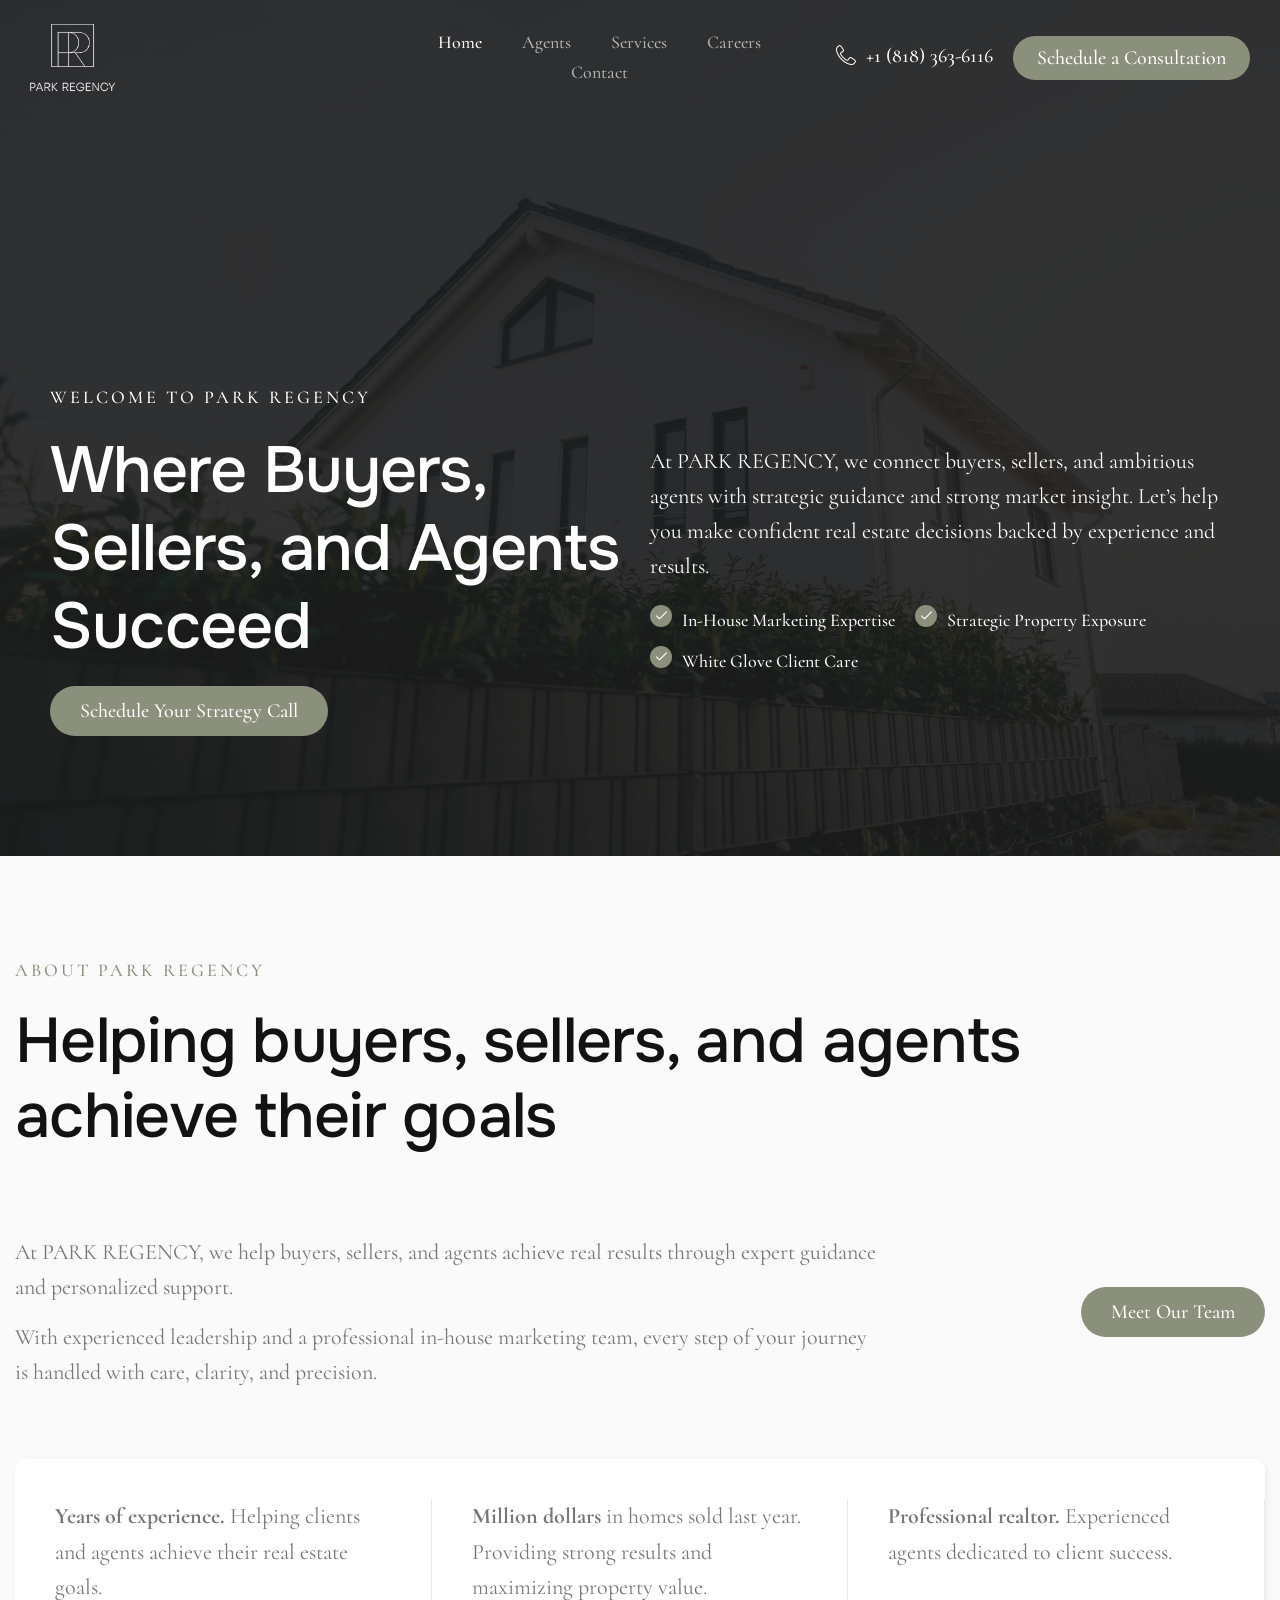
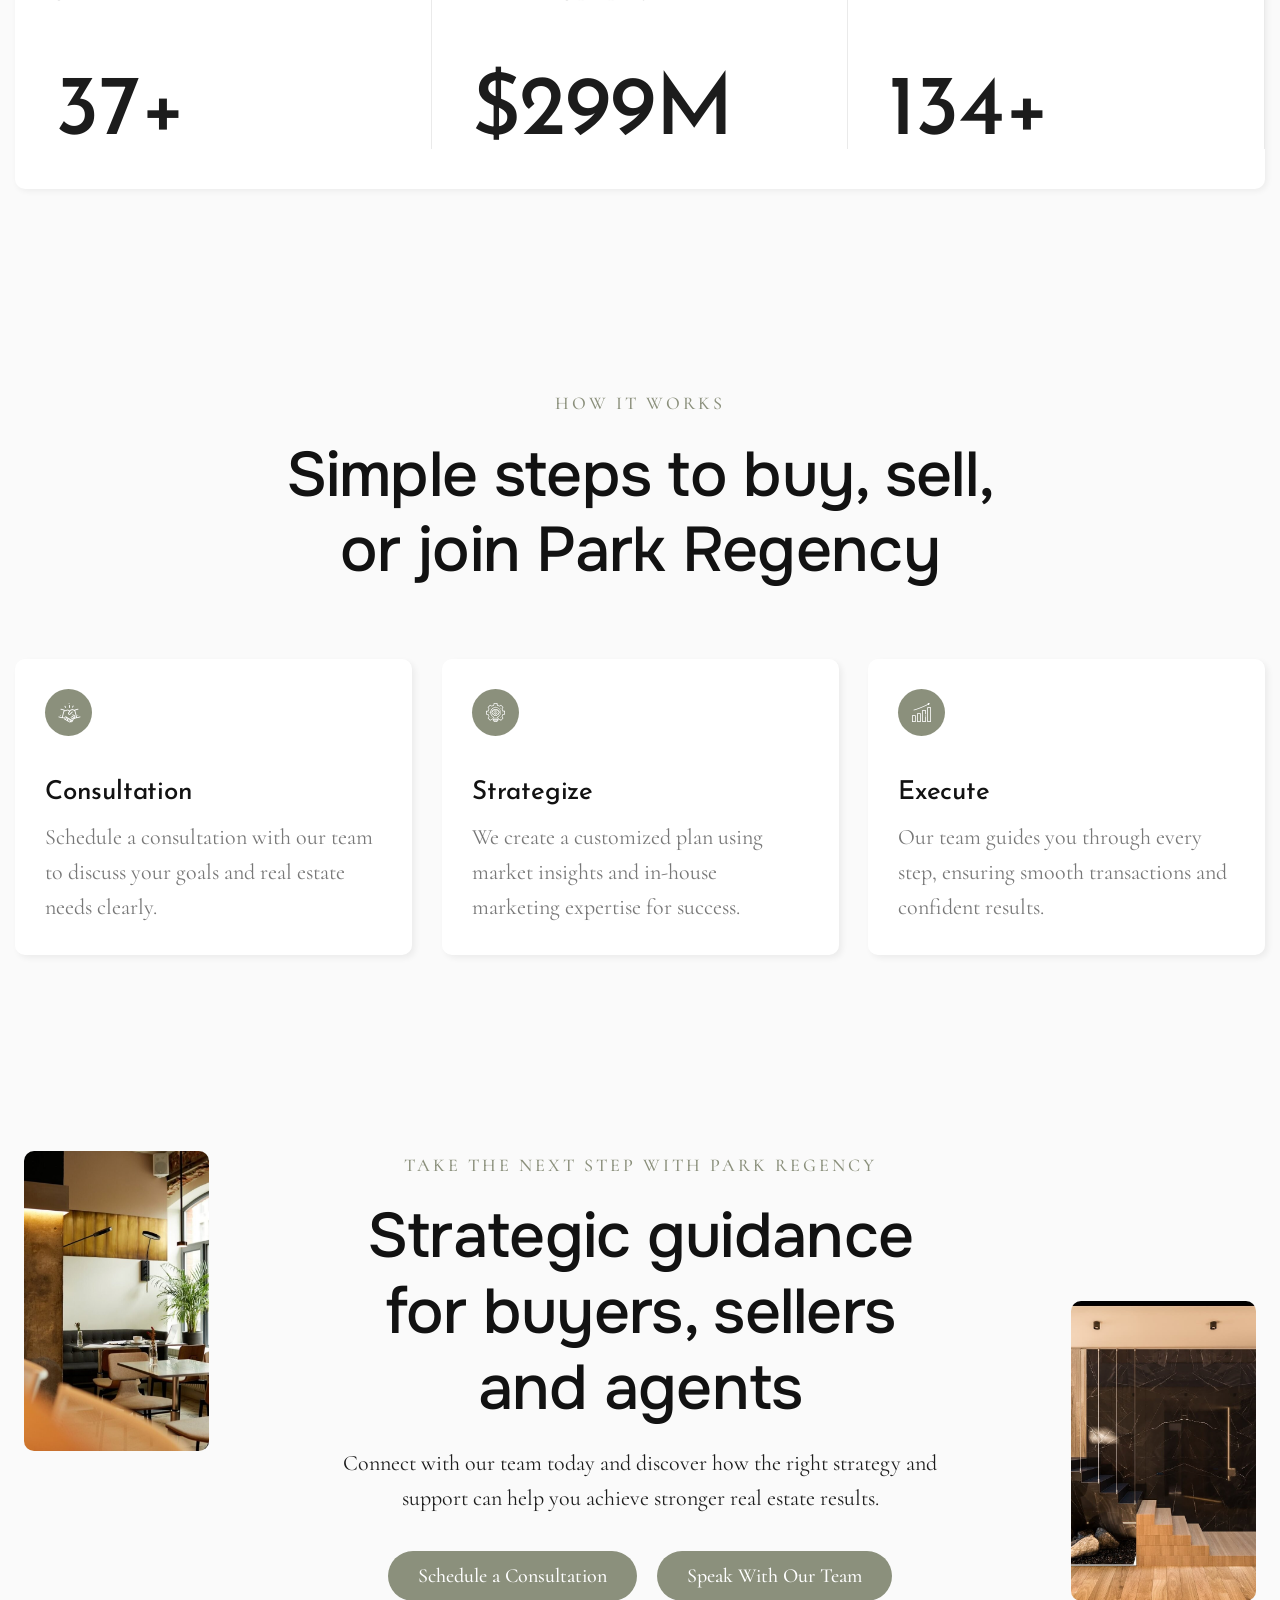
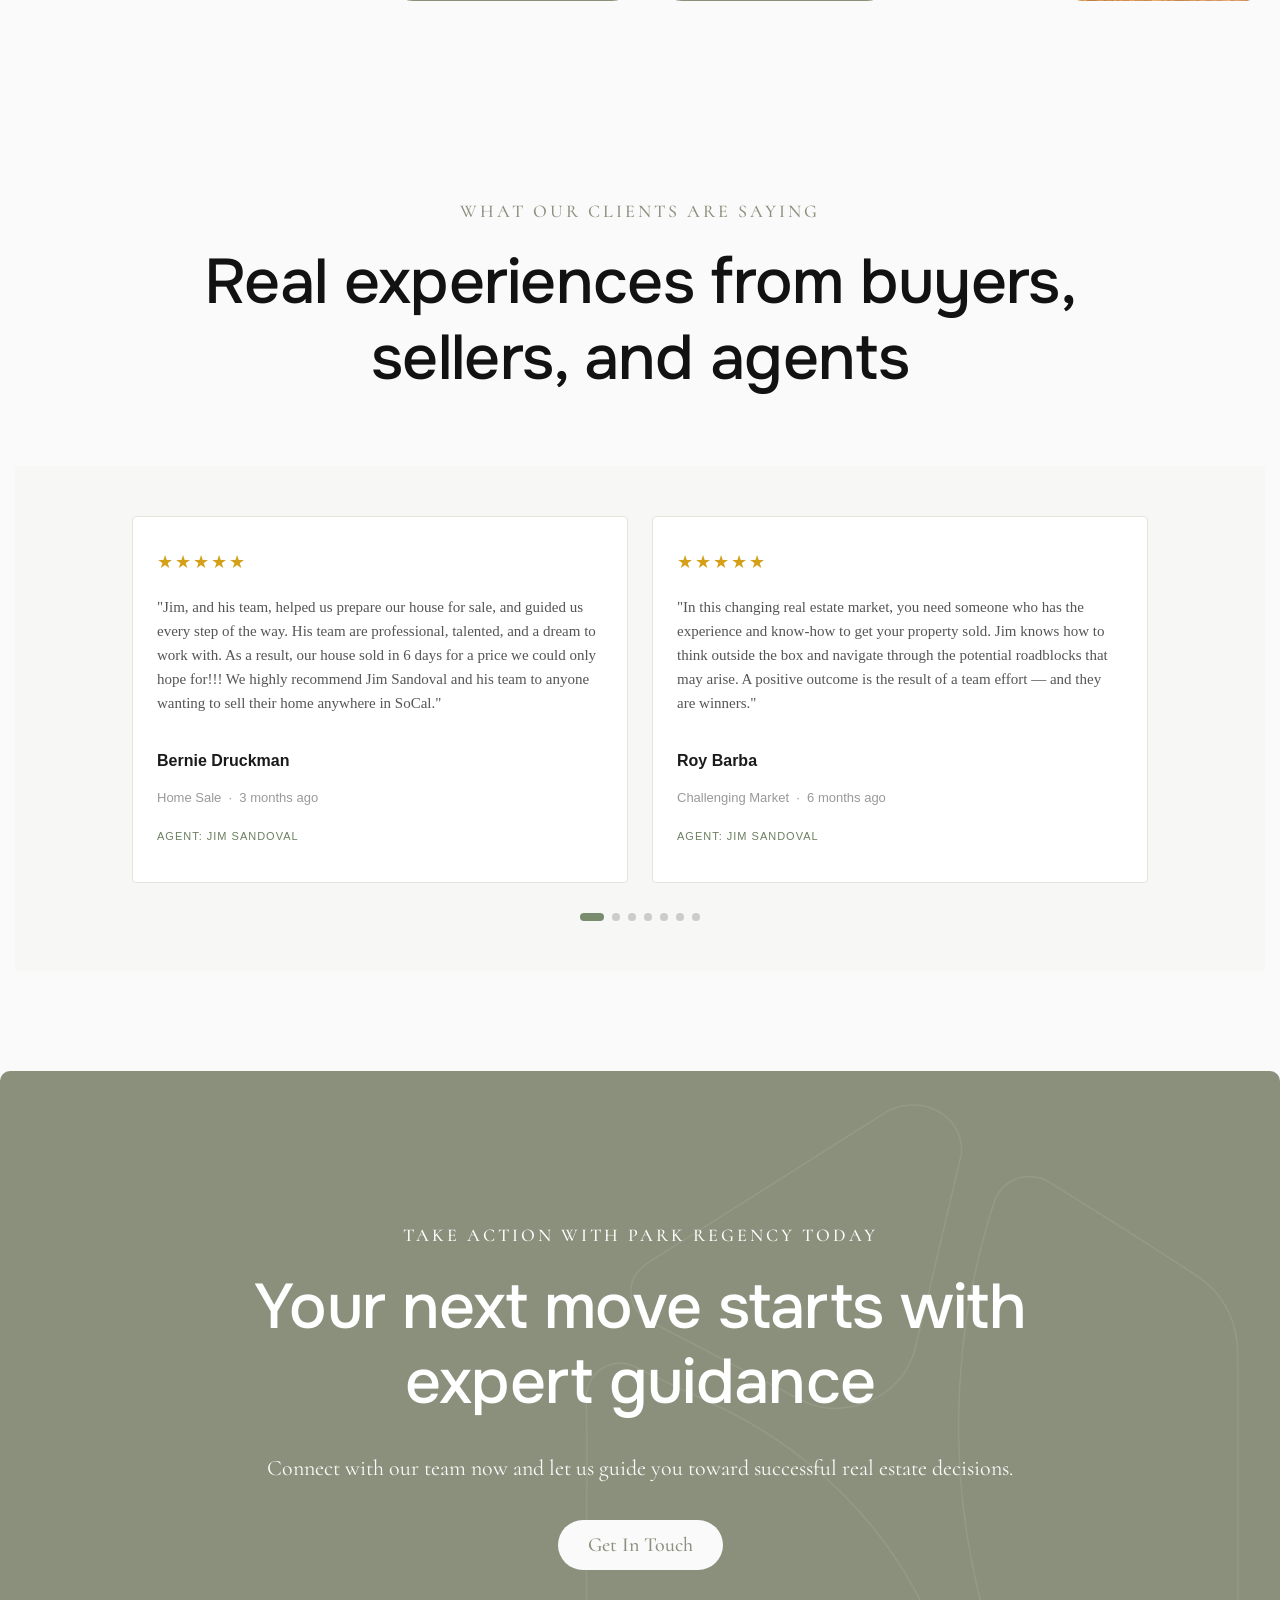
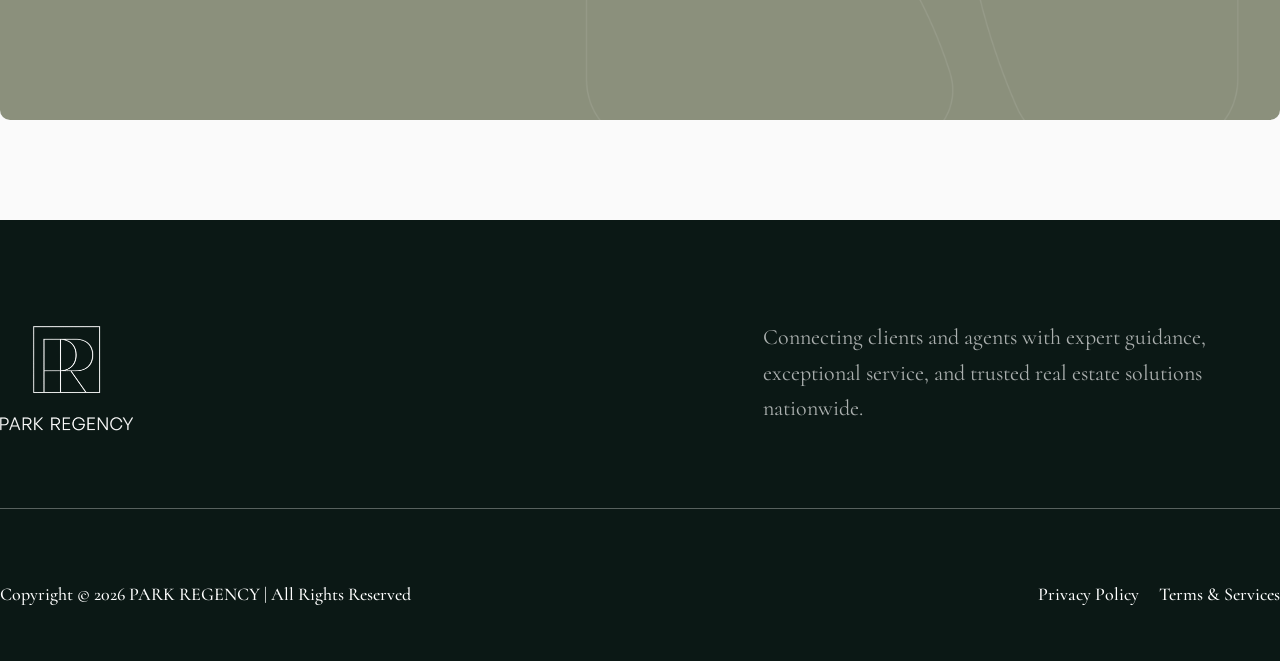
==== commit 2020329e: "Disable YouTube auto-captions on homepage background videos Co-Authored-By: Claude Fable 5 <noreply@" ====
--- a/index.html
+++ b/index.html
@@ -1258,6 +1258,26 @@
 //# sourceURL=./wp-includes/js/wp-emoji-loader.min.js
 </script>
 
+<script>
+/* Disable YouTube auto-captions on background videos.
+ * The iframe API has no "captions off" init flag, so we repeatedly unload the
+ * caption modules — the interval also covers caption re-enable on video loop. */
+(function () {
+    function stripCaptions() {
+        document.querySelectorAll('iframe[src*="youtube"]').forEach(function (f) {
+            ['captions', 'cc'].forEach(function (mod) {
+                try {
+                    f.contentWindow.postMessage(JSON.stringify(
+                        { event: 'command', func: 'unloadModule', args: [mod] }), '*');
+                    f.contentWindow.postMessage(JSON.stringify(
+                        { event: 'command', func: 'setOption', args: [mod, 'track', {}] }), '*');
+                } catch (e) {}
+            });
+        });
+    }
+    setInterval(stripCaptions, 1000);
+})();
+</script>
 </body>
 </html>
 
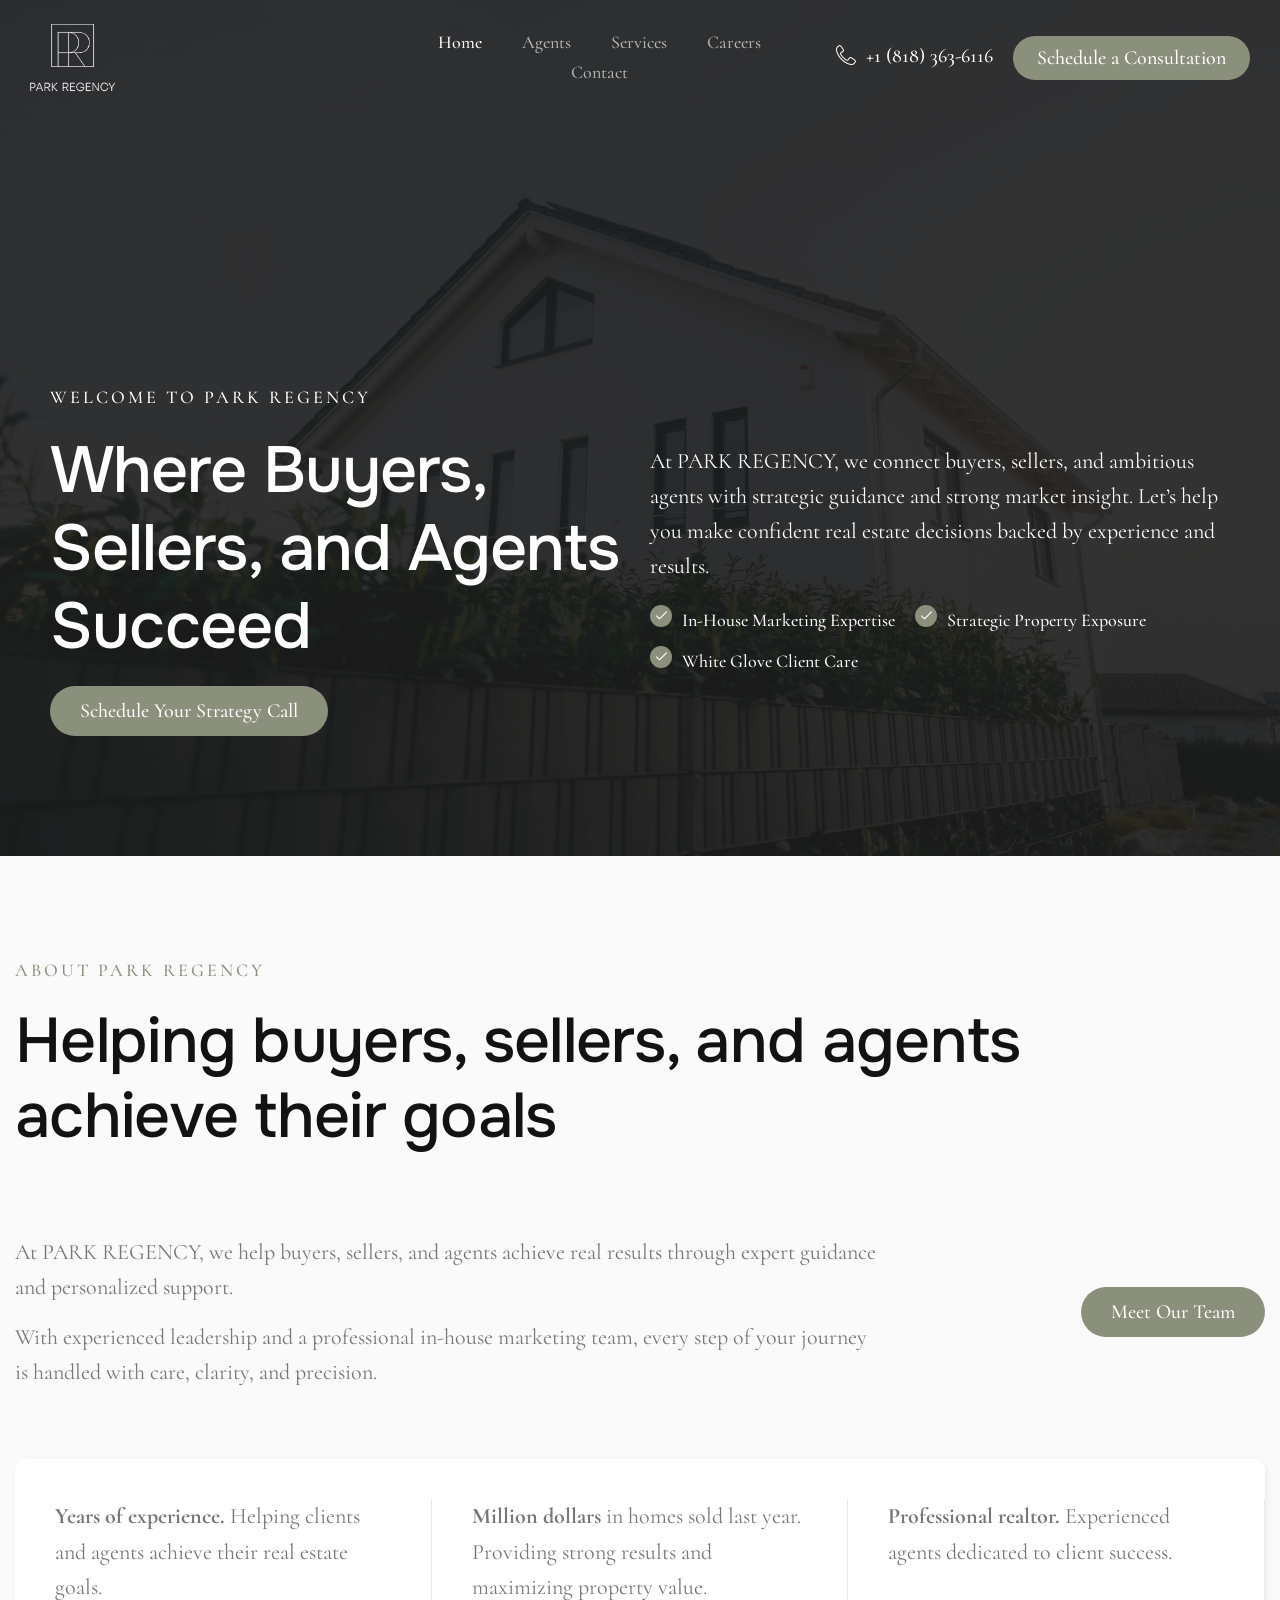
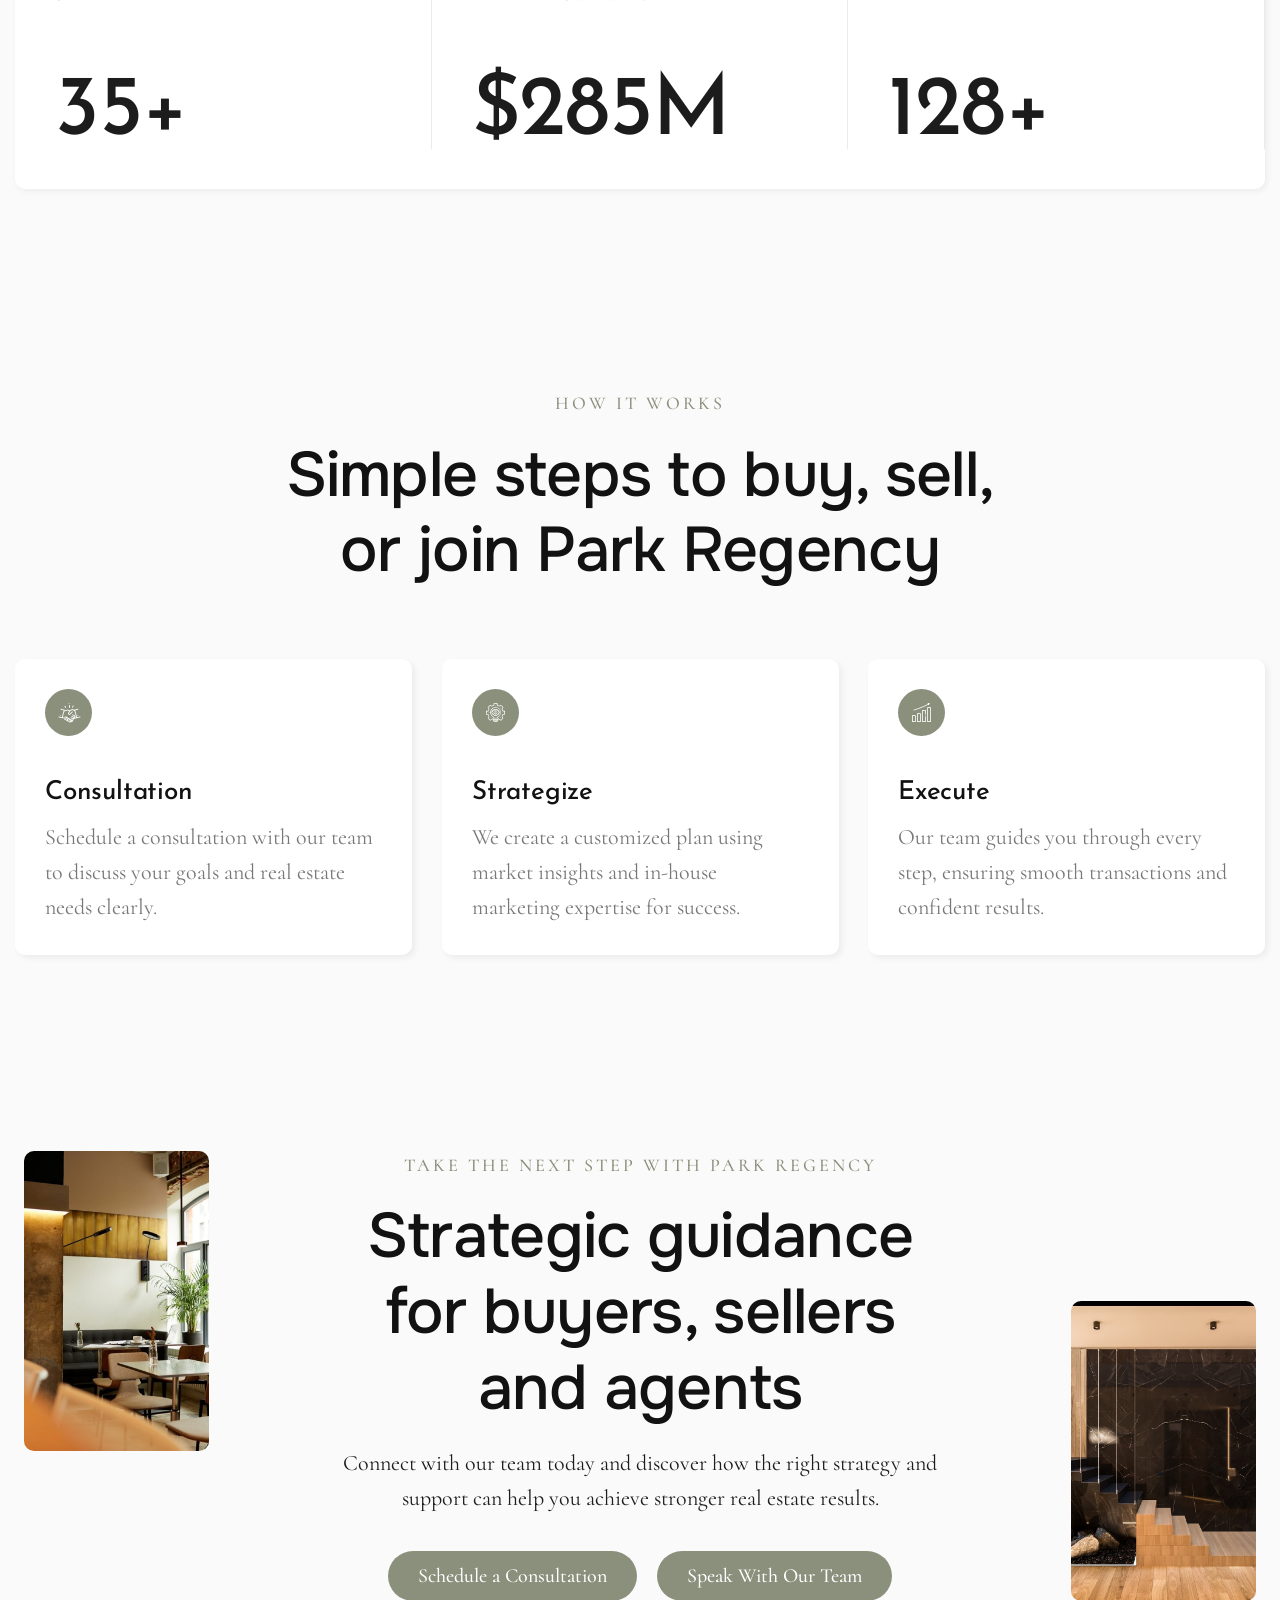
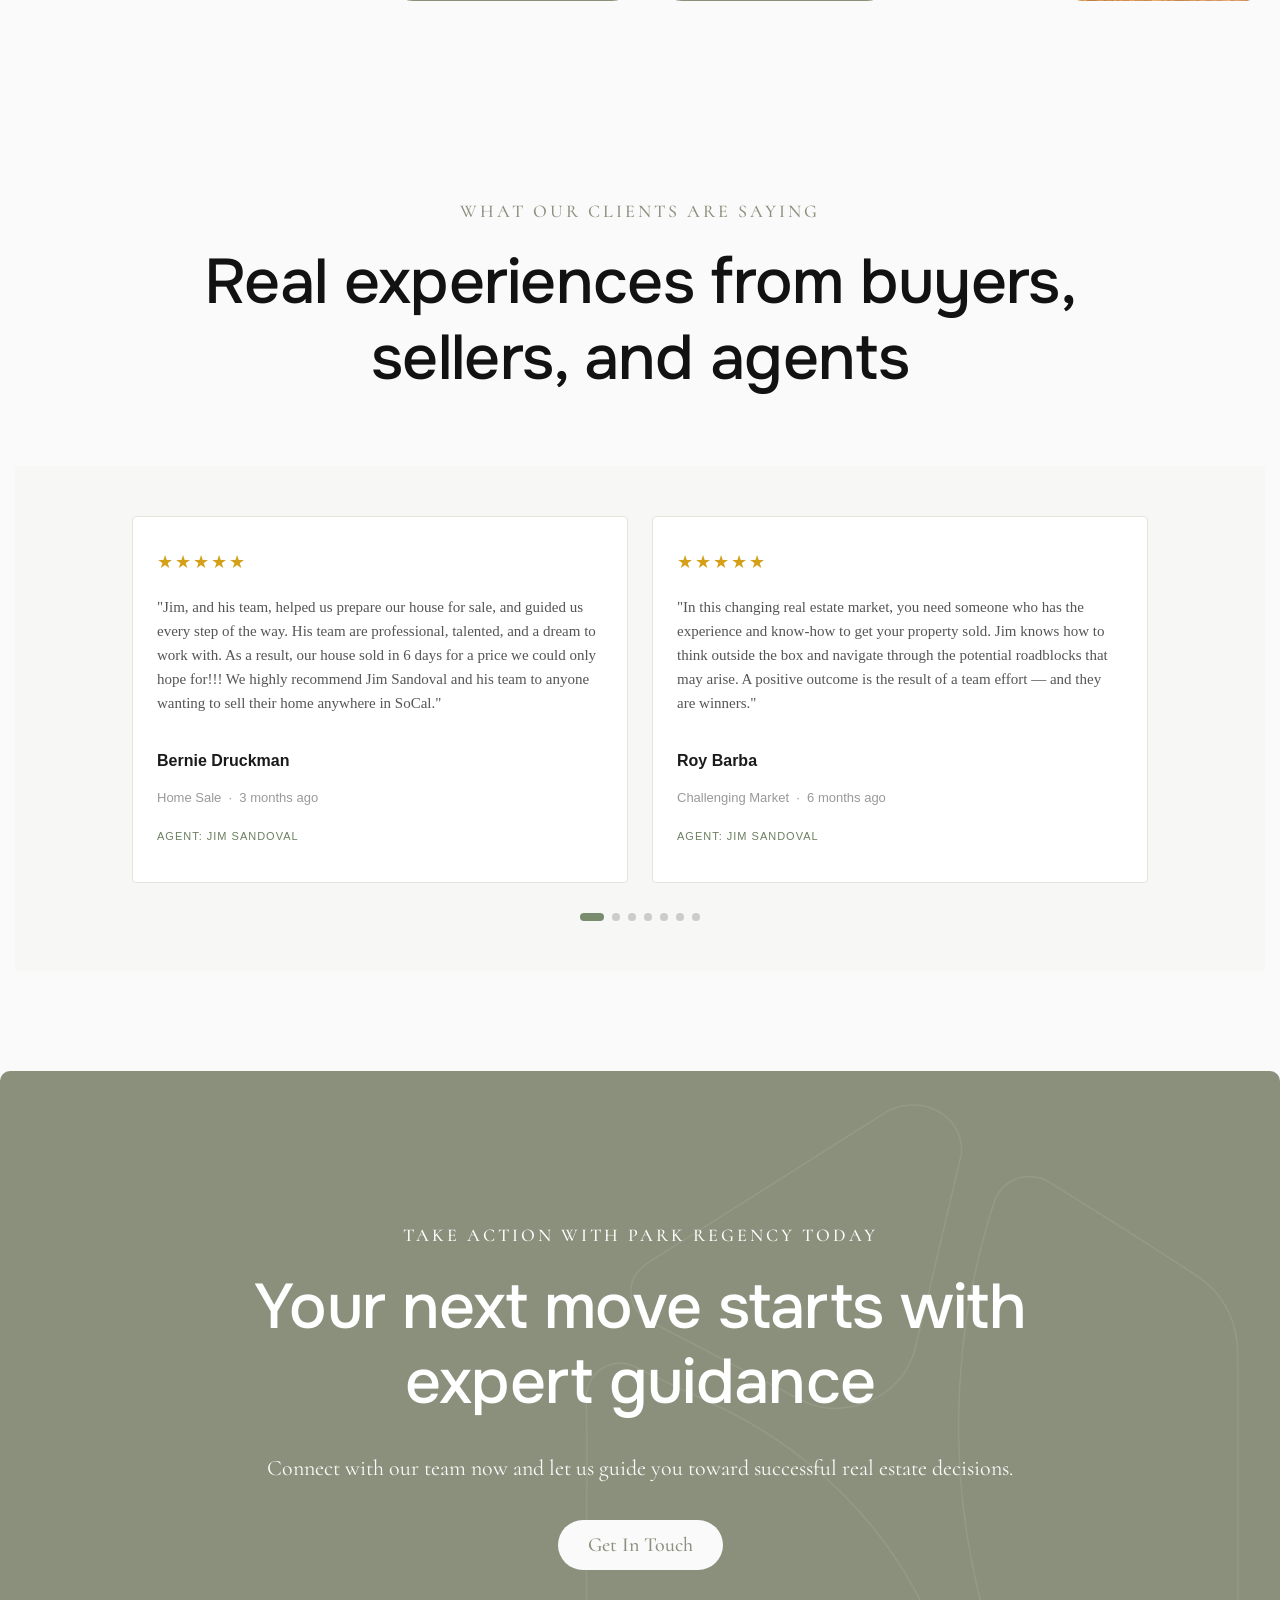
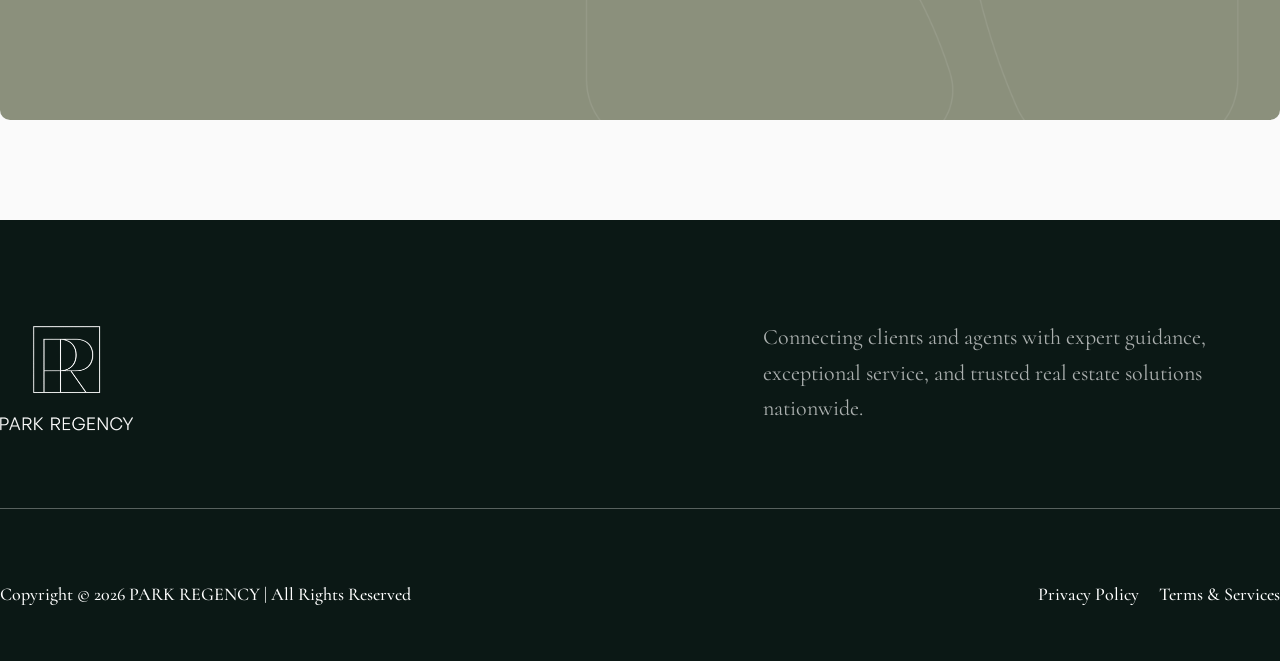
==== commit 38b1cb15: "Replace YouTube hero embeds with self-hosted video (no branding/watermarks) - home-hero.mp4: client'" ====
--- a/index.html
+++ b/index.html
@@ -150,8 +150,8 @@
 				</div>
 				</div>
 				<div data-elementor-type="wp-page" data-elementor-id="19" class="elementor elementor-19" data-elementor-post-type="page">
-				<div class="elementor-element elementor-element-e2c8985 e-con-full e-flex e-con e-child" data-id="e2c8985" data-element_type="container" data-e-type="container" data-settings="{&quot;background_background&quot;:&quot;video&quot;,&quot;background_video_link&quot;:&quot;https:\/\/youtu.be\/mJVuZiK9a6I?si=RBLZuBgLTgXJ-PGw&quot;,&quot;background_video_start&quot;:9,&quot;background_video_end&quot;:87,&quot;background_play_on_mobile&quot;:&quot;yes&quot;,&quot;background_privacy_mode&quot;:&quot;yes&quot;}">
-		<div class="elementor-background-video-container">
+				<div class="elementor-element elementor-element-e2c8985 e-con-full e-flex e-con e-child" data-id="e2c8985" data-element_type="container" data-e-type="container" data-settings="{&quot;background_background&quot;:&quot;video&quot;,&quot;background_video_link&quot;:&quot;wp-content\/uploads\/2026\/08\/home-hero.mp4&quot;,&quot;background_video_start&quot;:9,&quot;background_video_end&quot;:87,&quot;background_play_on_mobile&quot;:&quot;yes&quot;,&quot;background_privacy_mode&quot;:&quot;yes&quot;}">
+		<div class="elementor-background-video-container"><video class="elementor-background-video-hosted html5-video" autoplay loop muted playsinline></video>
 							<div class="elementor-background-video-embed" role="presentation"></div>
 						</div><div class="elementor-element elementor-element-aa69d1e e-flex e-con-boxed e-con e-child" data-id="aa69d1e" data-element_type="container" data-e-type="container">
 					<div class="e-con-inner">
@@ -248,8 +248,8 @@
 					</div>
 				</div>
 				</div>
-		<div class="elementor-element elementor-element-a5dfd3d e-con-full elementor-hidden-desktop elementor-hidden-tablet elementor-hidden-mobile e-flex e-con e-child" data-id="a5dfd3d" data-element_type="container" data-e-type="container" data-settings="{&quot;background_background&quot;:&quot;video&quot;,&quot;background_video_link&quot;:&quot;https:\/\/youtu.be\/mJVuZiK9a6I?si=RBLZuBgLTgXJ-PGw&quot;,&quot;background_video_start&quot;:9,&quot;background_video_end&quot;:87,&quot;background_play_on_mobile&quot;:&quot;yes&quot;,&quot;background_privacy_mode&quot;:&quot;yes&quot;}">
-		<div class="elementor-background-video-container">
+		<div class="elementor-element elementor-element-a5dfd3d e-con-full elementor-hidden-desktop elementor-hidden-tablet elementor-hidden-mobile e-flex e-con e-child" data-id="a5dfd3d" data-element_type="container" data-e-type="container" data-settings="{&quot;background_background&quot;:&quot;video&quot;,&quot;background_video_link&quot;:&quot;wp-content\/uploads\/2026\/08\/home-hero.mp4&quot;,&quot;background_video_start&quot;:9,&quot;background_video_end&quot;:87,&quot;background_play_on_mobile&quot;:&quot;yes&quot;,&quot;background_privacy_mode&quot;:&quot;yes&quot;}">
+		<div class="elementor-background-video-container"><video class="elementor-background-video-hosted html5-video" autoplay loop muted playsinline></video>
 							<div class="elementor-background-video-embed" role="presentation"></div>
 						</div><div class="elementor-element elementor-element-b40c24d e-con-full e-flex e-con e-child" data-id="b40c24d" data-element_type="container" data-e-type="container">
 				<div class="elementor-element elementor-element-28ba77b elementor-widget__width-auto elementor-invisible elementor-widget elementor-widget-text-editor" data-id="28ba77b" data-element_type="widget" data-e-type="widget" data-settings="{&quot;_animation&quot;:&quot;fadeInUp&quot;}" data-widget_type="text-editor.default">
@@ -1258,26 +1258,7 @@
 //# sourceURL=./wp-includes/js/wp-emoji-loader.min.js
 </script>
 
-<script>
-/* Disable YouTube auto-captions on background videos.
- * The iframe API has no "captions off" init flag, so we repeatedly unload the
- * caption modules — the interval also covers caption re-enable on video loop. */
-(function () {
-    function stripCaptions() {
-        document.querySelectorAll('iframe[src*="youtube"]').forEach(function (f) {
-            ['captions', 'cc'].forEach(function (mod) {
-                try {
-                    f.contentWindow.postMessage(JSON.stringify(
-                        { event: 'command', func: 'unloadModule', args: [mod] }), '*');
-                    f.contentWindow.postMessage(JSON.stringify(
-                        { event: 'command', func: 'setOption', args: [mod, 'track', {}] }), '*');
-                } catch (e) {}
-            });
-        });
-    }
-    setInterval(stripCaptions, 1000);
-})();
-</script>
+
 </body>
 </html>
 
